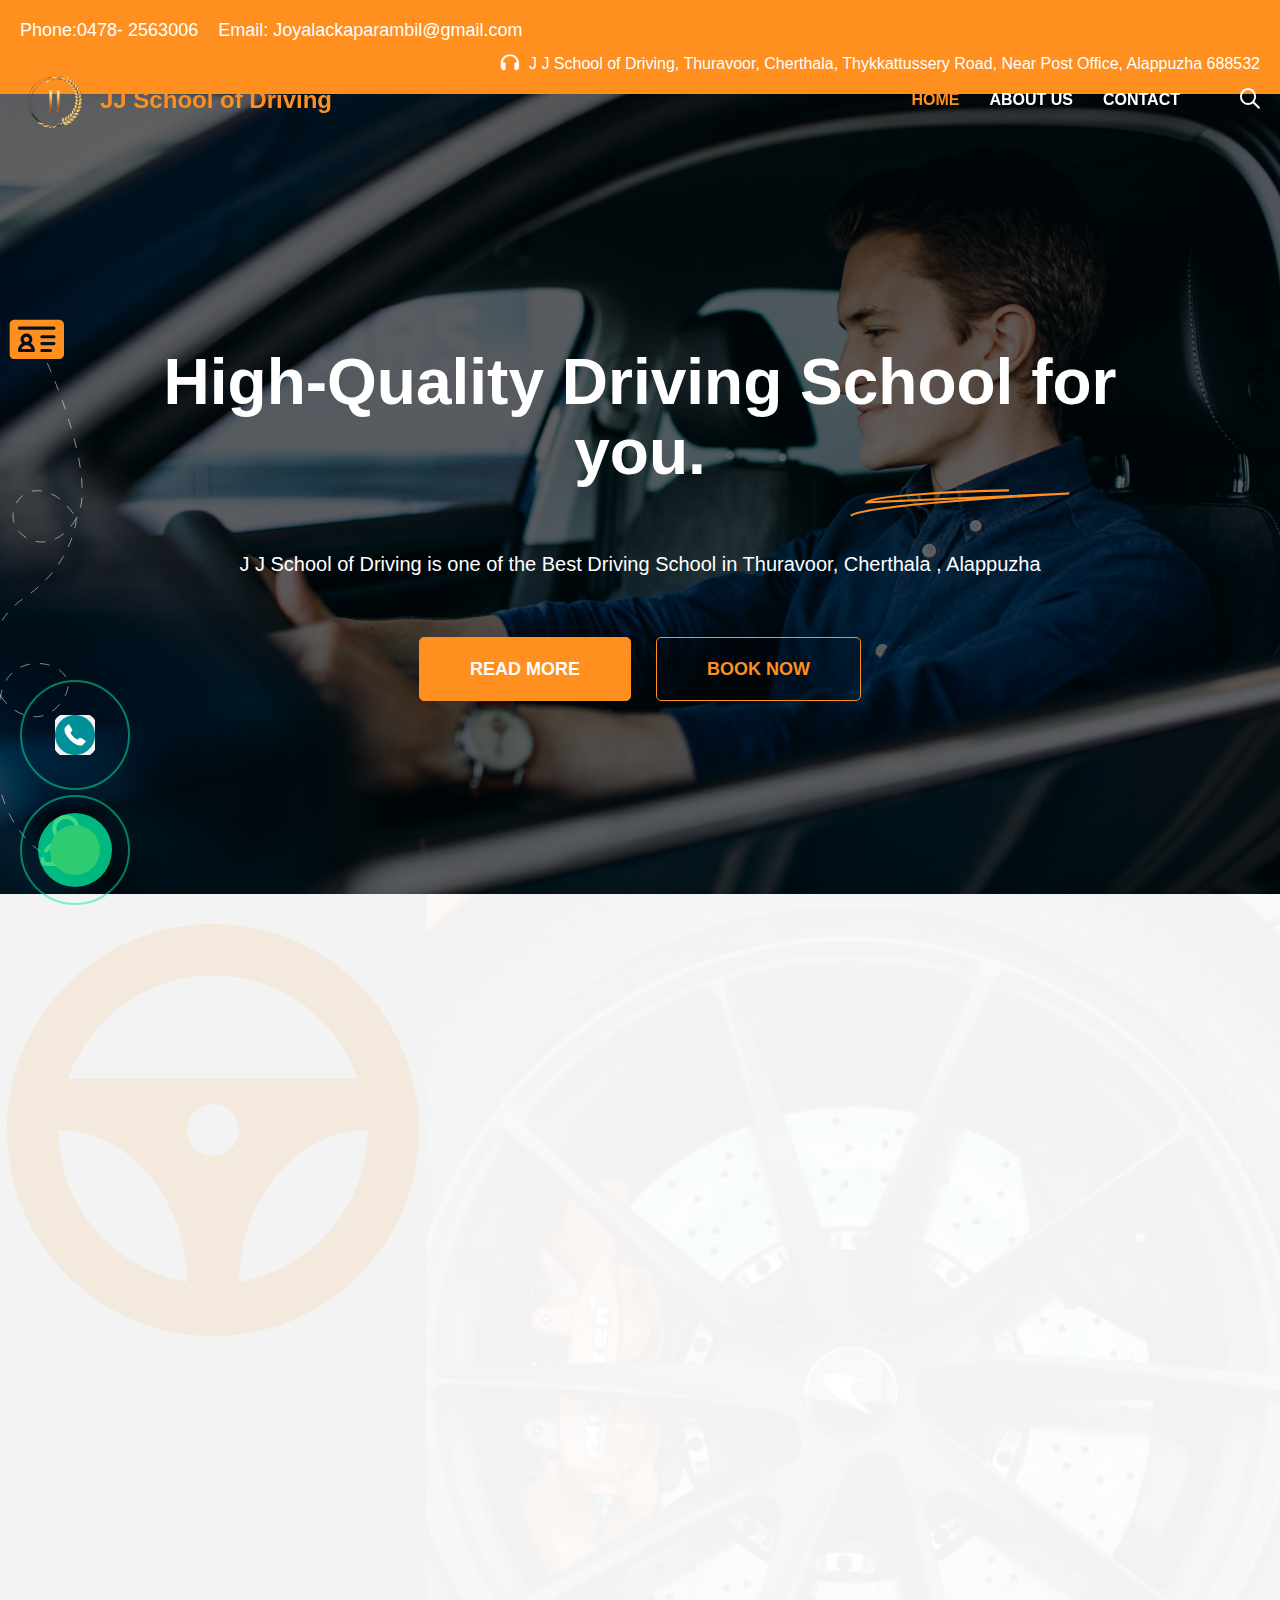
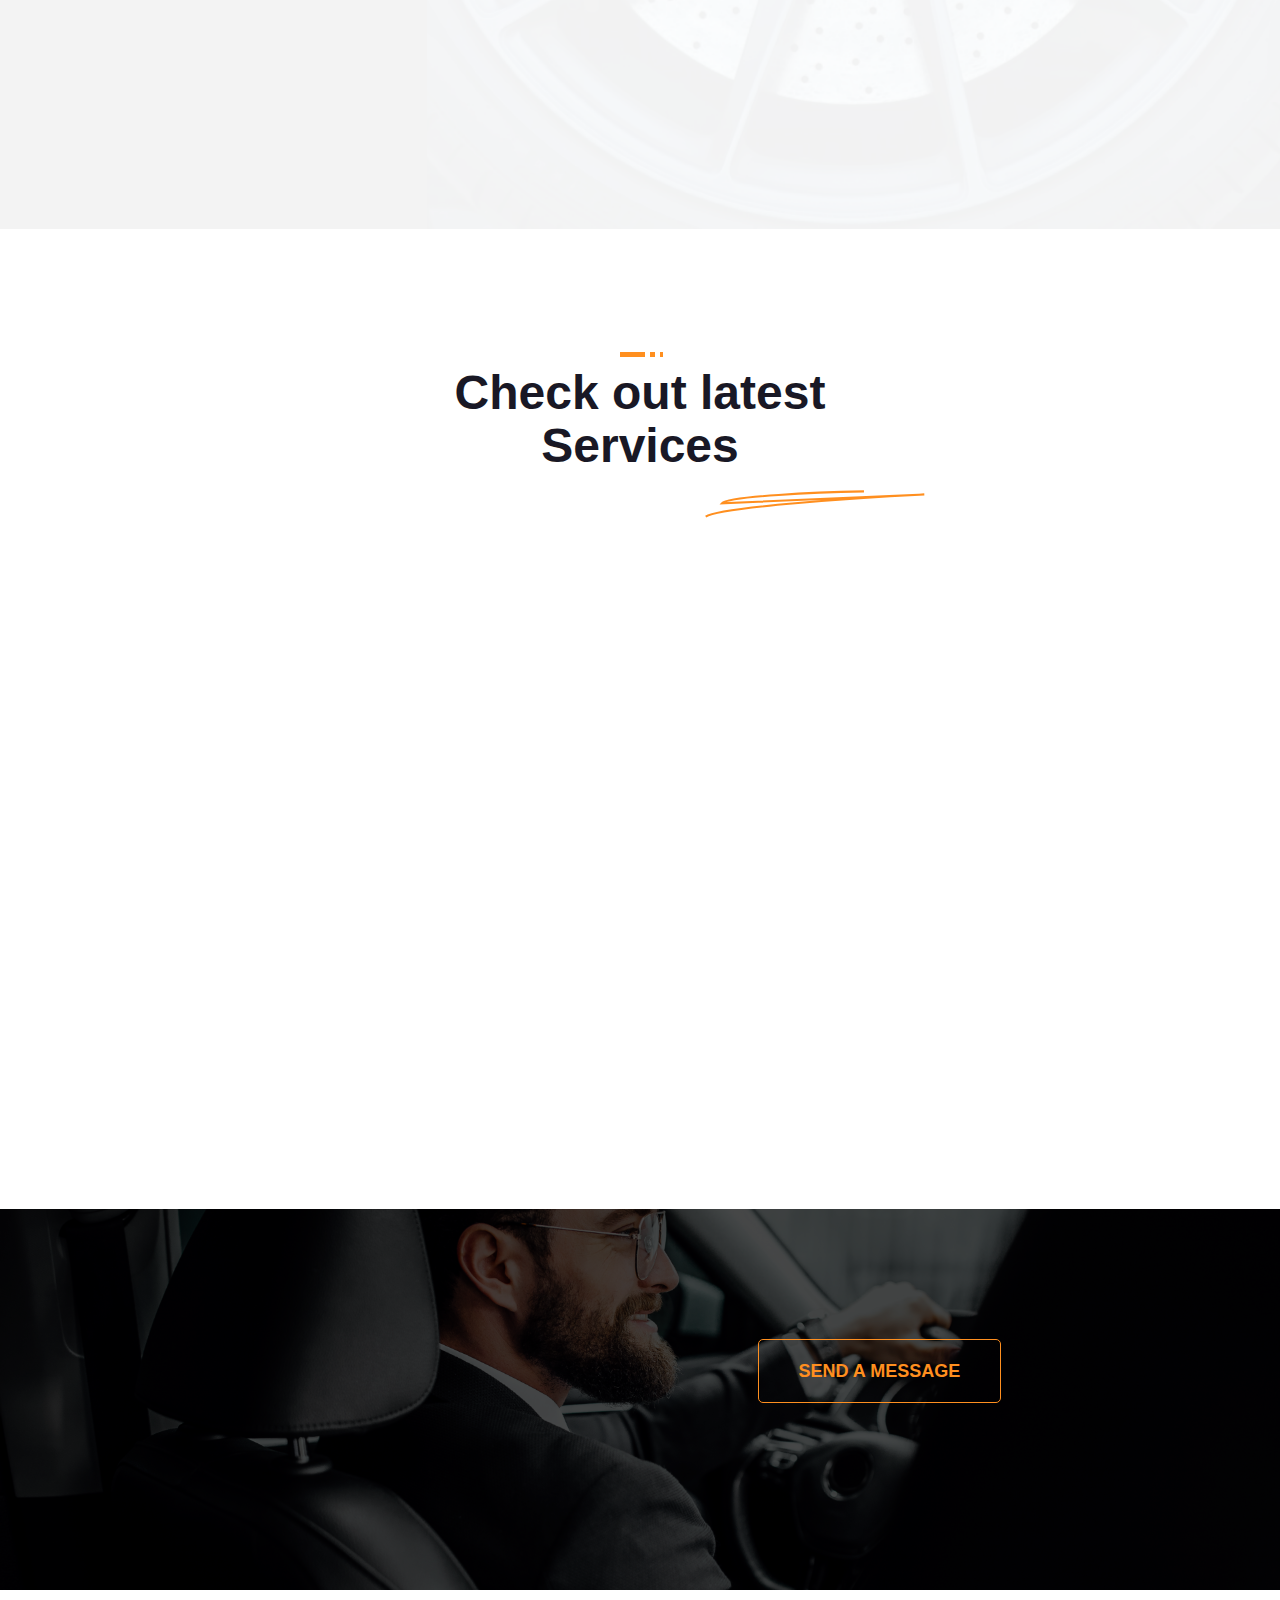
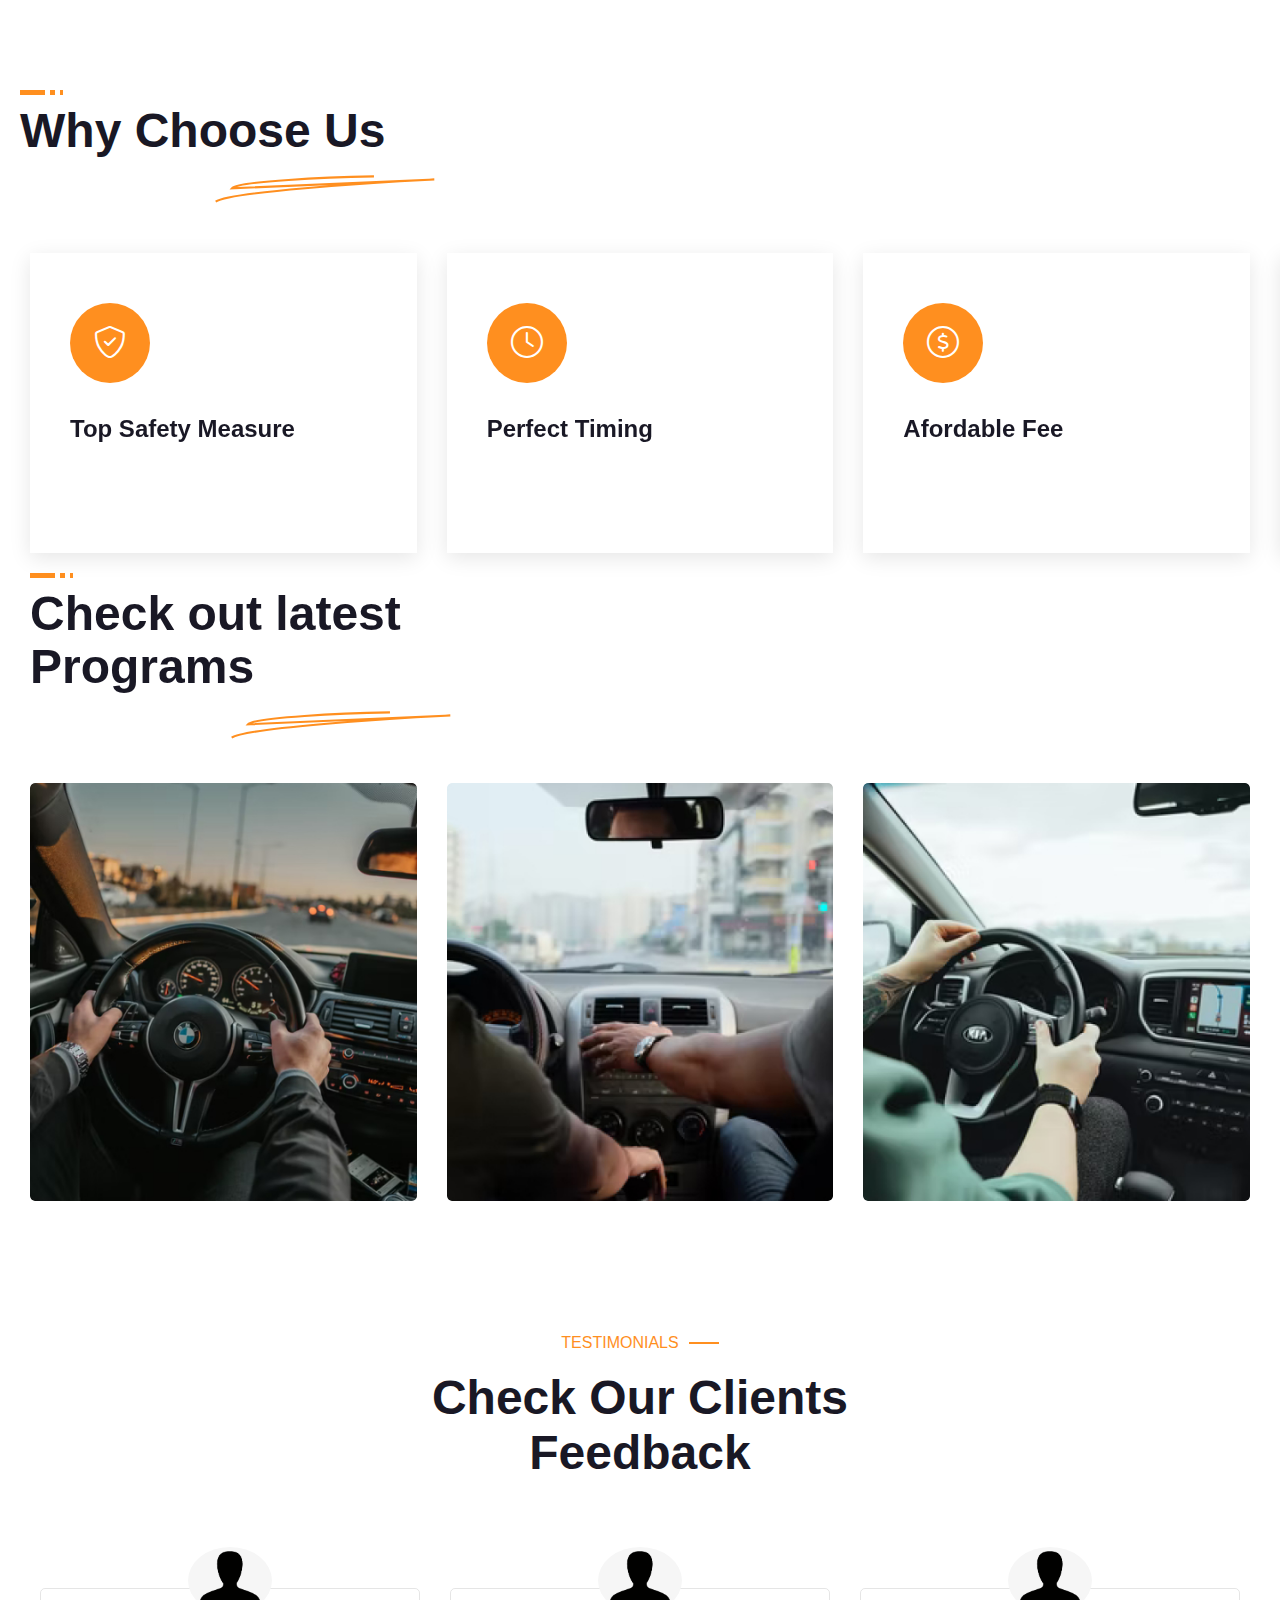
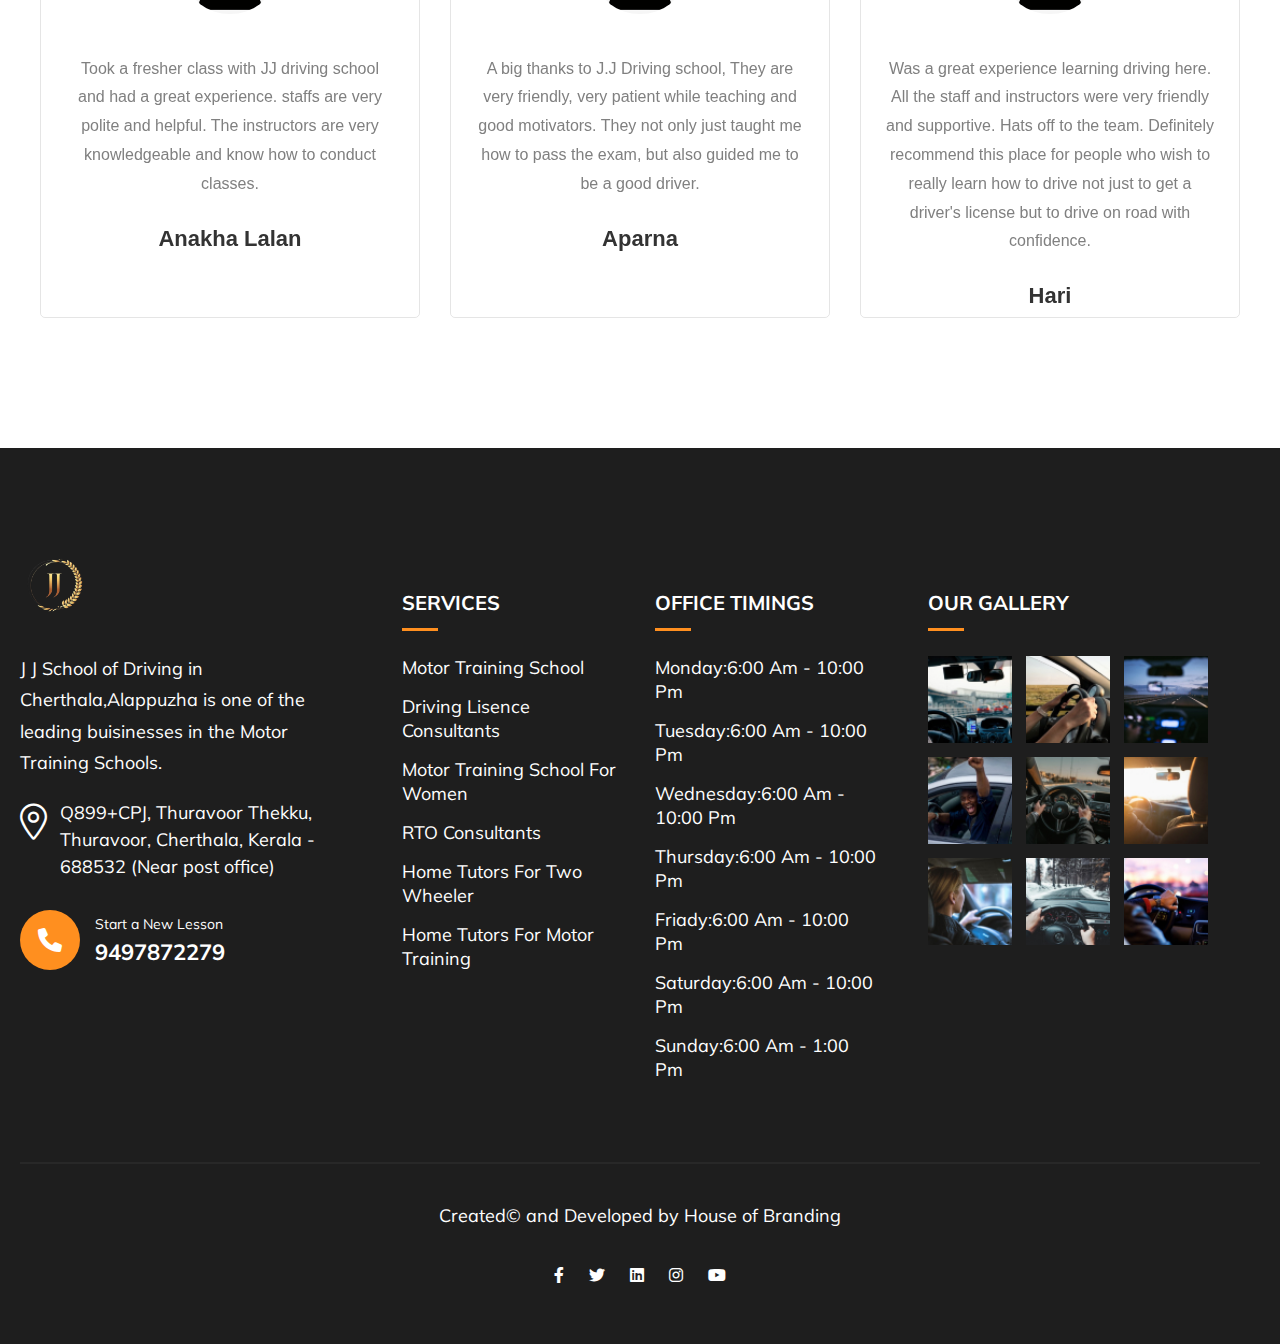
==== index.html @ 76899fcd "whtsp nbr changes" ====
<!DOCTYPE html>
<html lang="en">

<!-- Mirrored from t.commonsupport.com/driveto/ by HTTrack Website Copier/3.x [XR&CO'2014], Wed, 01 Mar 2023 02:10:29 GMT -->
<head>
<meta charset="utf-8">
<title>JJ Driving School</title>
<!-- Stylesheets -->
<link href="css/bootstrap.css" rel="stylesheet">
<link href="css/style.css" rel="stylesheet">
<link rel="shortcut icon" href="images/favicon.png" type="image/x-icon">
<link rel="icon" href="images/favicon.png" type="image/x-icon">
<!-- Responsive -->
<meta http-equiv="X-UA-Compatible" content="IE=edge">
<meta name="viewport" content="width=device-width, initial-scale=1.0, maximum-scale=1.0, user-scalable=0">
<link href="css/responsive.css" rel="stylesheet">
<!--[if lt IE 9]><script src="https://cdnjs.cloudflare.com/ajax/libs/html5shiv/3.7.3/html5shiv.js"></script><![endif]--> 

</head>

<body>
  <div class="page-wrapper"> 
  
    <!-- Preloader -->
    <div class="preloader"></div>

    <div class="search-backdrop"></div>
    <!-- Main Header-->
    <header class="main-header">
        <div class="header-top">
            <div class="auto-container">
                <div class="inner clearfix">
                    <div class="top-left clearfix">
                        <ul class="social clearfix">
                           <a href="tel:0478- 2563006">Phone:0478- 2563006</a>&nbsp;&nbsp;&nbsp;
                           <a href="mailTo: Joyalackaparambil@gmail.com">Email: Joyalackaparambil@gmail.com</a>
                        </ul>
                    </div>
                    <div class="top-right clearfix">
                        <div class="cont-us">
                            <i class="icon fa fa-headphones"></i>  <a href=""> J J School of Driving, Thuravoor, Cherthala, Thykkattussery Road, Near Post Office, Alappuzha 688532</a> 
                        </div>
                    </div>
                </div>
            </div>
        </div>
        <!-- Header Upper -->
        <div class="header-upper">        
            <div class="auto-container">
                <!-- Main Box -->
                <div class="main-box clearfix">
                    <!--Logo-->
                    <div class="logo-box">
                         <div class="logo"><a href="index.html" title="Jj Driving School"><img src="./images/jjlogo.png" alt=""></a><h4 style="color: #FF8F1F;margin-left: 10px;">JJ School of Driving</h4></div>
                         
                    </div>
                    

                    <div class="nav-box clearfix">
                        <!--Nav Outer-->
                        <div class="nav-outer clearfix">         
                            <nav class="main-menu">
                                <ul class="navigation clearfix">
                                    <li class="current "><a href="index.html">Home</a>
                                     
                                    </li>
                                    <li><a href="#about-main">About Us</a></li>
                                   
                                  
                                   
                                    <li><a href="tel:919497872279">Contact</a></li>
                                </ul>
                            </nav>
                            <!-- Main Menu End-->
                        </div>
                        <!--Nav Outer End-->

                        <div class="links-box clearfix">
                            <div class="link search-btn search-toggle"><span class="icon far fa-search"></span></div>
                            <!-- Hidden Nav Toggler -->
                           
                        </div>

                     

                    </div>
                    <div class="phone-call cbh-phone cbh-green cbh-show  cbh-static" id="clbh_phone_div" style=""><a id="WhatsApp-button" href="https://api.whatsapp.com/send/?phone=%2B919497872279&text=Hello%2C+We+would+like+to+enquire+more+about+the+services+offered+at+JJ driving school!%21&app_absent=0" target="_blank" class="phoneJs" title="WhatsApp 360imagem">
                        <div class="cbh-ph-circle"></div><div class="cbh-ph-circle-fill"></div><div class="cbh-ph-img-circle1"></div></a></div>
                        
                        <div class="phone-call cbh-phone-call cbh-green cbh-show  cbh-static" id="clbh_phone_div" style=""><a id="WhatsApp-button" href="tel:(+91)94474 31393" target="_blank" class="phoneJs" title="WhatsApp 360imagem">
                            <div class="cbh-ph-circle"></div><div class="cbh-ph-circle-fill1"></div><div class="cbh-ph-img-circle2"></div></a></div>
                            
                            

                    <!-- End Header Upper -->
                    <div class="search-box">
                        <div class="outer-container">
                            <div class="inner-box">
                                <div class="form-box">
                                    <div class="s-close-btn"><span class="icon far fa-times"></span></div>
                                    <span class="s-icon fa fa-search"></span>
                                    <form method="post" action="https://t.commonsupport.com/driveto/index.html">
                                        <div class="form-group">
                                            <input type="search" name="search" value="" placeholder="Search Here" required="">
                                        </div>
                                    </form>
                                </div>
                            </div>
                        </div>
                    </div>

                </div>
            </div>
        </div>
    </header>

    <section class="banner-section">
        
        <div class="banner-container">
            <div class="banner-slider owl-theme owl-carousel">
                <!--Slide Item-->
                <div class="slide-item">
                    <div class="image-layer" style="background-image: url(images/main-slider/slider-1.jpg);"></div>
                    <div class="auto-container">
                      <div class="content-box">
                            <div class="content">
                                <div class="clearfix">
                                    <div class="inner">
                                        <div class="bg-image"><img src="images/main-slider/banner-icon-1.svg" alt="" title=""></div>
                                        <h1><span><i class="bg-vector"><img src="images/resource/title-pattern-1.svg" alt=""></i>High-Quality Driving School for you.</span></h1>
                                        <div class="text">J J School of Driving is one of the Best Driving School in Thuravoor, Cherthala , Alappuzha </div>
                                        <div class="links-box clearfix">
                                            <div class="link"><a href="#about-main" class="theme-btn btn-style-one"><span>Read More</span></a></div>
                                            <div class="link"><a href="https://api.whatsapp.com/send/?phone=%2B919497872279&text=Hello%2C+We+would+like+to+enquire+more+about+the+services+offered+at+JJ driving school!%21&app_absent=0" class="theme-btn btn-style-two"><span>Book Now</span></a></div>
                                        </div>
                                    </div>
                                    
                                </div>
                            </div>
                        </div>
                    </div>
                </div>



            </div>
        </div>
    </section>
    <!--End Banner Section -->

    <!--CTA Section-->
    <!-- <section class="cta-one">
        <div class="auto-container">
            <div class="inner">
                <div class="content">
                    <div class="text">For Enquiry</div>
                    <div class="phone"><a href="tel:919497872279"><i class="icon far fa-phone"></i><span>9497872279</span></a></div>
                </div>
            </div>
        </div>
    </section> -->

    <!--Welcome Section-->
    <section class="welcome-section" id="about-main">
        <div class="bg-left"><i class="icon"><img src="images/resource/steering-big.svg" alt=""></i></div>
        <div class="bg-right" style="background-image: url(images/background/wheel-image-1.png);"></div>
        <div class="auto-container">
            <div class="row clearfix">
                <!--Text Col-->
                <div class="text-col col-xl-7 col-lg-6 col-md-12 col-sm-12">
                    <div class="inner wow fadeInRight" data-wow-duration="1500ms" data-wow-delay="0ms">
                        <div class="title-box">
                            <div class="dots"><span></span></div>
                            <h2><i class="bg-vector"><img src="images/resource/title-pattern-1.svg" alt=""></i><span>Welcome To J.J <br>School of Driving </span></h2>
                        </div>
                        <div class="text-content text">Since 2001, J J  School of Driving  is a Top Motor Training School in Thuravoor, Cherthala , Alappuzha.This well Known establishment acts as a one stop destination
                            servicing customers both local and from other parts of Thuravoor, Cherthala ,Alappuzha.This was established a firm foothold in its industry.It is known to provide top service in the
                            following categories:

                        </div>
                        <div class="row clearfix">
                            <!--Block-->
                            <div class="wel-block col-lg-6 col-md-6 col-sm-12">
                                <div class="inner-box">
                                    <div class="icon"><img src="images/icons/check-1.svg" alt=""></div>
                                    <h5>Motor Training School</h5>
                                   
                                </div>
                            </div>
                            <!--Block-->
                            <div class="wel-block col-lg-6 col-md-6 col-sm-12">
                                <div class="inner-box">
                                    <div class="icon"><img src="images/icons/check-1.svg" alt=""></div>
                                    <h5>Driving Lisence Consultants</h5>
                                   
                                </div>
                            </div>
                            <!--Block-->
                            <div class="wel-block col-lg-6 col-md-6 col-sm-12">
                                <div class="inner-box">
                                    <div class="icon"><img src="images/icons/check-1.svg" alt=""></div>
                                    <h5>Motor Training School for Women</h5>
                                   
                                </div>
                            </div>
                            <!--Block-->
                            <div class="wel-block col-lg-6 col-md-6 col-sm-12">
                                <div class="inner-box">
                                    <div class="icon"><img src="images/icons/check-1.svg" alt=""></div>
                                    <h5>RTO Consultants</h5>
                                   
                                </div>
                            </div>

                            <div class="wel-block col-lg-6 col-md-6 col-sm-12">
                                <div class="inner-box">
                                    <div class="icon"><img src="images/icons/check-1.svg" alt=""></div>
                                    <h5>Home Tutors for Two Wheeler</h5>
                                   
                                </div>
                            </div>
                            <div class="wel-block col-lg-6 col-md-6 col-sm-12">
                                <div class="inner-box">
                                    <div class="icon"><img src="images/icons/check-1.svg" alt=""></div>
                                    <h5>Home Tutors for Motor Training</h5>
                                   
                                </div>
                            </div>

                        </div>

                    </div>
                </div>
                <!--Image Col-->
                <div class="image-col col-xl-5 col-lg-6 col-md-12 col-sm-12">
                    <div class="inner wow fadeInLeft" data-wow-duration="1500ms" data-wow-delay="0ms">
                        <div class="client-badge wow zoomInStable" data-wow-duration="2500ms" data-wow-delay="500ms"><div class="inner-box"><span class="percent">90%</span>Clients</div></div>
                        <div class="images clearfix">
                            <div class="image"><img src="images/resource/image-9.jpg" alt="" title=""></div>
                            <div class="image-box">
                                <img src="images/resource/image-10.jpg" alt="" title="">
                                
                            </div>
                        </div>
                    </div>
                </div>
            </div>
        </div>
    </section>

    <!--Services-->
    <section class="services-one">
        <div class="auto-container">
            <div class="title-box centered">
                <div class="dots"><span></span></div>
                <h2><i class="bg-vector"><img src="images/resource/title-pattern-1.svg" alt=""></i><span>Check out latest <br>Services</span></h2>
            </div>
            <div class="row clearfix">
                <!--Block-->
                <div class="service-block col-xl-4 col-lg-6 col-md-6 col-sm-12">
                    <div class="inner-box wow fadeInUp" data-wow-duration="1500ms" data-wow-delay="0ms">
                        <div class="image-box">
                            <div class="image"><img src="images/resource/image-6.png" alt="" title=""></div>
                            <div class="count"><span>1</span></div>
                        </div>
                        <h4><a href="#">Motor Training School</a></h4>
                       
                    </div>
                </div>
                <!--Block-->
                <div class="service-block col-xl-4 col-lg-6 col-md-6 col-sm-12">
                    <div class="inner-box wow fadeInUp" data-wow-duration="1500ms" data-wow-delay="300ms">
                        <div class="image-box">
                            <div class="image"><img src="images/resource/image-7.png" alt="" title=""></div>
                            <div class="count"><span>2</span></div>
                        </div>
                        <h4><a href="#">Driving Lisence Consultants</a></h4>
                        
                    </div>
                </div>
                <!--Block-->
                <div class="service-block col-xl-4 col-lg-6 col-md-6 col-sm-12">
                    <div class="inner-box wow fadeInUp" data-wow-duration="1500ms" data-wow-delay="600ms">
                        <div class="image-box">
                            <div class="image"><img src="images/resource/image-8.png" alt="" title=""></div>
                            <div class="count"><span>3</span></div>
                        </div>
                        <h4><a href="#">RTO Consultants</a></h4>
                        
                    </div>
                </div>
            </div>
        </div>
    </section>

    <!--Start Class-->
    <section class="start-class">
        <div class="image-layer" style="background-image: url(images/background/bg-image-1.jpg);"></div>
        <div class="auto-container">
            <div class="row clearfix">
                <!--Column-->
                <div class="title-col col-lg-7 col-md-12 col-sm-12">
                    <div class="inner wow fadeInLeft" data-wow-duration="1500ms" data-wow-delay="0ms">
                       
                        <div class="title-box">
                            <div class="dots"><span></span></div>
                            <h2><i class="bg-vector"><img src="images/resource/title-pattern-1.svg" alt=""></i><span>Let Us Know Your Starting Section </span></h2>
                        </div>
                        <i class="arrow-form wow zoomInLeft" data-wow-duration="2500ms" data-wow-delay="0"><img src="images/icons/curve-arrow.svg" alt=""></i>
                    </div>
                </div>

                <!--Column-->
                <div class="form-col col-lg-5 col-md-12 col-sm-12">
                    <div class="link"><a href="https://api.whatsapp.com/send/?phone=%2B919497872279&text=Hello%2C+We+would+like+to+enquire+more+about+the+services+offered+at+JJ driving school!%21&app_absent=0" class="theme-btn btn-style-two"><span>Send a Message</span></a></div>
                </div>
            </div>
        </div>
    </section>

    <!--Why Us Section-->
    <section class="why-us">
        <div class="auto-container">
            <div class="title-box">
                <div class="dots"><span></span></div>
                <h2><i class="bg-vector"><img src="images/resource/title-pattern-1.svg" alt=""></i><span>Why Choose Us</span></h2>
            </div>
            <div class="carousel-box">
                <div class="why-carousel owl-theme owl-carousel">
                    <!--Block-->
                    <div class="why-block">
                        <div class="inner-box">
                            <div class="icon-box"><span class="fal fa-shield-check"></span></div>
                            <h4>Top Safety Measure</h4>
                            
                        </div>
                    </div>
                    <!--Block-->
                    <div class="why-block">
                        <div class="inner-box">
                            <div class="icon-box"><span class="fal fa-clock"></span></div>
                            <h4>Perfect Timing</h4>
                          
                        </div>
                    </div>
                    <!--Block-->
                    <div class="why-block">
                        <div class="inner-box">
                            <div class="icon-box"><span class="fal fa-dollar-circle"></span></div>
                            <h4>Afordable Fee</h4>
                            
                        </div>
                    </div>
                    <!--Block-->
                    <div class="why-block">
                        <div class="inner-box">
                            <div class="icon-box"><span class="fal fa-users"></span></div>
                            <h4>Expert Team</h4>
                            
                        </div>
                    </div>
                    <!--Block-->

                   
                </div>
            </div>
        </div>
    </section>

    <!--TEam-->
   
    <!--Programs Section-->
    <section class="programs-section">
        <div class="auto-container">
            <div class="title-box">
                <div class="dots"><span></span></div>
                <h2><i class="bg-vector"><img src="images/resource/title-pattern-1.svg" alt=""></i><span>Check out latest <br>Programs</span></h2>
            </div>
            <div class="carousel-box">
                <div class="programs-carousel owl-theme owl-carousel">
                    <!--Block-->
                    <div class="program-block">
                        <div class="inner-box">
                            <div class="image-box">
                                <div class="image"><img src="images/resource/image-1.jpg" alt="" title=""></div>
                            </div>
                            <div class="hvr-box">
                                <div class="hvr-content">
                                    <div class="link"><a href=""><span class="fa-light fa-long-arrow-right"></span></a></div>
                                    <div class="cat">Motor Training School for Women</div>
                                    
                                </div>
                            </div>
                        </div>
                    </div>
                    <!--Block-->
                    <div class="program-block">
                        <div class="inner-box">
                            <div class="image-box">
                                <div class="image"><img src="images/resource/image-2.jpg" alt="" title=""></div>
                            </div>
                            <div class="hvr-box">
                                <div class="hvr-content">
                                    <div class="link"><a href=""><span class="fa-light fa-long-arrow-right"></span></a></div>
                                    <div class="cat">Home Tutors for Two Wheeler</div>
                                   
                                </div>
                            </div>
                        </div>
                    </div>
                    <!--Block-->
                    <div class="program-block">
                        <div class="inner-box">
                            <div class="image-box">
                                <div class="image"><img src="images/resource/image-3.jpg" alt="" title=""></div>
                            </div>
                            <div class="hvr-box">
                                <div class="hvr-content">
                                    <div class="link"><a href=""><span class="fa-light fa-long-arrow-right"></span></a></div>
                                    <div class="cat">Home Tutors for Motor Training</div>
                                   
                                </div>
                            </div>
                        </div>
                    </div>
                    <!--Block-->
                   
                    </div>

                </div>
            </div>
        </div>
    </section>

    <!--Testimonials Section-->
    <section class="testimonial-three">
        <div class="auto-container">
            <div class="title-box  centered style-two">
                <div class="subtitle"><span>TESTIMONIALS</span></div>
                <h2><span>Check Our Clients <br>Feedback</span></h2>
            </div>
            <div class="carousel-box">
                <div class="testi-carousel-three owl-theme owl-carousel">
                    <!--Block-->
                    <div class="testi-block" >
                        <div class="inner-box">
                            <div class="image-box">
                                <div  class="image"><img src="images/resource/download.png" alt="" title=""></div>
                            </div>
                            <div class="text-content"><div class="text">Took a fresher class with JJ driving school and had a great experience. staffs are very polite and helpful. The instructors are very knowledgeable and know how to conduct classes.</div></div>
                            <div class="info">
                                <span class="name">Anakha Lalan</span>
                              
                            </div>
                        </div>
                    </div>
                    <!--Block-->
                    <div class="testi-block">
                        <div class="inner-box">
                            <div class="image-box">
                                <div class="image"><img src="images/resource/download.png" alt="" title=""></div>
                            </div>
                            <div class="text-content"><div class="text">A big thanks to J.J Driving school, They are very friendly, very patient while teaching and good motivators. They not only just taught me how to pass the exam, but also guided me to be a good driver.</div></div>
                            <div class="info">
                                <span class="name">Aparna</span>
                               
                            </div>
                        </div>
                    </div>
                    <!--Block-->
                    <div class="testi-block">
                        <div class="inner-box">
                            <div class="image-box">
                                <div class="image"><img src="images/resource/download.png" alt="" title=""></div>
                            </div>
                            <div class="text-content"><div class="text">Was a great experience learning driving here. All the staff and instructors were very friendly and supportive. Hats off to the team. Definitely recommend this place for people who wish to really learn how to drive not just to get a driver's license but to drive on road with confidence.</div></div>
                            <div class="info">
                                <span class="name">Hari</span>
                              
                            </div>
                        </div>
                    </div>

                    <div class="testi-block">
                        <div class="inner-box">
                            <div class="image-box">
                                <div class="image"><img src="images/resource/download.png" alt="" title=""></div>
                            </div>
                            <div class="text-content"><div class="text">Nice school to learn to drive</div></div>
                            <div class="info">
                                <span class="name">Allen Joy</span>
                              
                            </div>
                        </div>
                    </div>

                    <div class="testi-block">
                        <div class="inner-box">
                            <div class="image-box">
                                <div class="image"><img src="images/resource/download.png" alt="" title=""></div>
                            </div>
                            <div class="text-content"><div class="text">Well experienced staff and good service </div></div>
                            <div class="info">
                                <span class="name">Sivaji Sivaraman</span>
                              
                            </div>
                        </div>
                    </div>
                    <div class="testi-block">
                        <div class="inner-box" >
                            <div class="image-box">
                                <div class="image"><img src="images/resource/download.png" alt="" title=""></div>
                            </div>
                            <div class="text-content"><div class="text">It is the right place to learn driving, well experienced and dedicated teaching faculties.</div></div>
                            <div class="info">
                                <span class="name">Arun Dev</span>
                              
                            </div>
                        </div>
                    </div>
                   
                </div>
            </div>
        </div>
    </section>

    <!--Subscribe Section-->
    
    

    <!--News Section-->
    


    <!--Main Footer-->
    <footer class="main-footer ">
        <div class="upper-section">
            <div class="auto-container">
                <div class="row clearfix">

                    <div class="big-col col-xl-6 col-lg-12 col-md-12 col-sm-12">
                        <div class="row clearfix">

                            <div class="footer-column col-xl-7 col-lg-7 col-md-6 col-sm-12">
                                <div class="about">
                                    <div class="footer-logo"><a href="index.html" title="Driving School HTML Template"><img src="images/jjlogo.png" alt="" title="Driving School "></a></div>
                                    <div class="text">J J School of Driving in Cherthala,Alappuzha is one of the leading buisinesses in the Motor Training Schools.</div>
                                    <div class="address"><span class="icon fa-light fa-map-marker-alt"></span> Q899+CPJ, Thuravoor Thekku, Thuravoor, Cherthala, Kerala - 688532 (Near post office)</div>
                                    <div class="phone">
                                        <span class="icon fa fa-phone"></span>
                                        <span class="subtitle">Start a New Lesson</span>
                                        <a href="tel:9497872279" class="theme-btn">9497872279</a>
                                    </div>
                                </div>
                            </div>
                            

                            <div class="footer-column col-xl-5 col-lg-5 col-md-6 col-sm-12">
                                <h6>Services</h6>
                                <div class="links">
                                    <ul>
                                        <li><a href="#">Motor Training School</a></li>
                                        <li><a href="#">Driving Lisence Consultants</a></li>
                                        <li><a href="#">Motor Training School for Women</a></li>
                                        <li><a href="#">RTO Consultants</a></li>
                                        <li><a href="#">Home Tutors for Two Wheeler</a></li>
                                        <li><a href="#">Home Tutors for Motor Training</a></li>
                                    </ul>
                                </div>
                            </div>
                            

                        </div>
                    </div>

                    <div class="big-col col-xl-6 col-lg-12 col-md-12 col-sm-12">
                        <div class="row clearfix">
                            <div class="footer-column col-xl-5 col-lg-5 col-md-6 col-sm-12">
                                <h6>Office Timings</h6>
                                <div class="links">
                                    <ul>
                                        <li><a href="#">Monday:6:00 am - 10:00 pm</a></li>
                                        <li><a href="#">Tuesday:6:00 am - 10:00 pm</a></li>
                                        <li><a href="#">Wednesday:6:00 am - 10:00 pm</a></li>
                                        <li><a href="#">Thursday:6:00 am - 10:00 pm</a></li>
                                        <li><a href="#">Friady:6:00 am - 10:00 pm</a></li>
                                        <li><a href="#">Saturday:6:00 am - 10:00 pm</a></li>
                                        <li><a href="#">Sunday:6:00 am - 1:00 pm</a></li>
                                    </ul>
                                </div>
                            </div>

                            <div class="footer-column col-xl-7 col-lg-7 col-md-6 col-sm-12">
                                <h6>Our Gallery</h6>
                                <!--Logo-->
                                <div class="footer-gallery">
                                    <div class="inner clearfix">
                                        <div class="image-block"><div class="image"><a href="images/resource/image-1.jpg" class="lightbox-image" data-fancybox="gallery"><img src="images/resource/g-thumb-1.jpg" alt=""></a></div></div>
                                        <div class="image-block"><div class="image"><a href="images/resource/image-2.jpg" class="lightbox-image" data-fancybox="gallery"><img src="images/resource/g-thumb-2.jpg" alt=""></a></div></div>
                                        <div class="image-block"><div class="image"><a href="images/resource/image-3.jpg" class="lightbox-image" data-fancybox="gallery"><img src="images/resource/g-thumb-3.jpg" alt=""></a></div></div>
                                        <div class="image-block"><div class="image"><a href="images/resource/image-1.jpg" class="lightbox-image" data-fancybox="gallery"><img src="images/resource/g-thumb-4.jpg" alt=""></a></div></div>
                                        <div class="image-block"><div class="image"><a href="images/resource/image-2.jpg" class="lightbox-image" data-fancybox="gallery"><img src="images/resource/g-thumb-5.jpg" alt=""></a></div></div>
                                        <div class="image-block"><div class="image"><a href="images/resource/image-3.jpg" class="lightbox-image" data-fancybox="gallery"><img src="images/resource/g-thumb-6.jpg" alt=""></a></div></div>
                                        <div class="image-block"><div class="image"><a href="images/resource/image-1.jpg" class="lightbox-image" data-fancybox="gallery"><img src="images/resource/g-thumb-7.jpg" alt=""></a></div></div>
                                        <div class="image-block"><div class="image"><a href="images/resource/image-2.jpg" class="lightbox-image" data-fancybox="gallery"><img src="images/resource/g-thumb-8.jpg" alt=""></a></div></div>
                                        <div class="image-block"><div class="image"><a href="images/resource/image-3.jpg" class="lightbox-image" data-fancybox="gallery"><img src="images/resource/g-thumb-9.jpg" alt=""></a></div></div>
                                    </div>
                                </div>
                            </div>
                        </div>
                    </div>
                </div>
            </div>
        </div>

        <div class="f-bottom">
            <div class="auto-container">
                <div class="inner clearfix">
                    <div class="copyright">Created&copy; and Developed by <a href="https://www.houseofbranding.in/">House of Branding</a></div>
                    <div class="social-links">
                        <ul class="clearfix">
                            <li><a href="#"><i class="fab fa-facebook-f"></i></a></li>
                            <li><a href="#"><i class="fab fa-twitter"></i></a></li>
                            <li><a href="#"><i class="fab fa-linkedin"></i></a></li>
                            <li><a href="#"><i class="fab fa-instagram"></i></a></li>
                            <li><a href="#"><i class="fab fa-youtube"></i></a></li>
                        </ul>
                    </div>
                </div>
            </div>
        </div>

    </footer>

</div>
<!--End pagewrapper--> 

<!--Scroll to top-->
<div class="scroll-to-top scroll-to-target" data-target="html"><span class="icon"><img src="images/icons/arrow-up.svg" alt="" title="Go To Top"></span></div>

<script src="js/jquery.js"></script>
<script src="js/popper.min.js"></script>
<script src="js/bootstrap.min.js"></script>
<script src="js/jquery-ui.js"></script>
<script src="js/jquery.fancybox.js"></script>
<script src="js/owl.js"></script>
<script src="js/wow.js"></script>
<script src="js/custom-script.js"></script>
</body>

<!-- Mirrored from t.commonsupport.com/driveto/ by HTTrack Website Copier/3.x [XR&CO'2014], Wed, 01 Mar 2023 02:11:12 GMT -->
</html>
---- css/style.css ----
/* Driving School HTML Template */

/*********** TABLE OF CONTENTS **************
1. Fonts
2. Reset
3. Global
4. Main Header / Style One / Style Two / Style Three
5. Info Bar
6. Mobile Menu
7. Main Slider / Banner One / Banner Two / Banner Three
8. Welcome Section
9. Services Section
10. Lessons Class
11. Why Us
12. Our Team
13. Latest Programs
14. Testimonials Section
15. News Section
16. Subscribe Section
17. Main Footer
18. Welcome Two
19. Why Us Two
20. Video Lessons Section
21. Programs Two
22. Testimonials Two
23. Pricing Section
24. About Us
25. Welcome Three
26. Why Us Three
27. Latest Courses
28. Testimonials Three
29. Page Banner Section 
30. Sponsors Section
31. FAQs Section
32. 404 Page Section
33. Info Section
34. Contact Section
35. Sidebar Page
36. Blog Single
37. Comment Form
38. Sidebar



**********************************************/

/*** 

====================================================================
      Fonts
====================================================================

 ***/

@import url('https://fonts.googleapis.com/css2?family=Mulish:ital,wght@0,400;0,500;0,600;0,700;0,800;1,300;1,400;1,500;1,600;1,700;1,800&amp;family=Poppins:ital,wght@0,300;0,400;0,500;0,600;0,700;0,800;0,900;1,300;1,400;1,500;1,600;1,700;1,800;1,900&amp;family=Raleway:ital,wght@0,300;0,400;0,500;0,600;0,700;0,800;0,900;1,300;1,400;1,500;1,600;1,700;1,800;1,900&amp;family=Roboto:ital,wght@0,300;0,400;0,500;0,700;0,900;1,300;1,400;1,500;1,700;1,900&amp;display=swap');

/*
  font-family: 'Mulish', sans-serif;
  font-family: 'Poppins', sans-serif;
  font-family: 'Raleway', sans-serif;
  font-family: 'Roboto', sans-serif;
*/


@import url('font-awesome.css');
@import url('simple-line-icons.css');
@import url('animate.css');
@import url('owl.css');
@import url('jquery-ui.css');
@import url('jquery.fancybox.min.css');


/*** 

====================================================================

  Reset

====================================================================

 ***/

* {
  margin: 0px;
  padding: 0px;
  border: none;
  outline: none;
}

/*** 

====================================================================

  Global Settings

====================================================================

 ***/

body {
  font-family: 'Roboto', sans-serif;
  font-size: 18px;
  color: #808080;
  line-height: 1.75em;
  font-weight: 400;
  background: #ffffff;
  -webkit-font-smoothing: antialiased;
  -moz-font-smoothing: antialiased;
}

a{
  text-decoration: none;
  cursor: pointer;
  color: #FF8F1F;
}

a:hover, a:focus, a:visited, a:active, button:active, button:focus {
  text-decoration: none;
  outline: none;
}

ul,
ul li,
ol,
ol li{
  list-style: none;
  margin: 0 0;
}

h1, h2, h3, h4, h5, h6{
  position: relative;
  font-family: 'Raleway', sans-serif;
  font-weight: 400;
  margin: 0 0 15px;
  background: none;
  color: #191825;
  line-height: 1.33em;
}

h1 a, h2 a, h3 a, h4 a, h5 a, h6 a{
  color: #191825;
}

h1{
  font-size: 90px;
}

h2{
  font-size: 64px;
}

h3{
  font-size: 30px;
}

h4{
  font-size: 24px;
}

h5{
  font-size: 20px;
}

h6{
  font-size: 16px;
}

input, button, select, textarea {
  font-family: 'Poppins', sans-serif;
}

textarea {
  overflow: hidden;
  resize: none;
}

p{
  position: relative;
  line-height: 1.75em;
  margin-bottom: 20px;
}

.text {
  position: relative;
  line-height: 1.75em;
  margin-bottom: 0px;
}

.strike-through {
  text-decoration: line-through;
}

.auto-container{
  position: static;
  max-width: 1240px;
  padding: 0px 20px;
  margin: 0 auto;
}

.page-wrapper{
  position: relative;
  margin: 0 auto;
  width: 100%;
  min-width: 300px;
}

.theme-btn {
  display: inline-block;
  -moz-transition: all 0.3s ease;
  -webkit-transition: all 0.3s ease;
  -ms-transition: all 0.3s ease;
  -o-transition: all 0.3s ease;
  transition: all 0.3s ease;
}

.centered {
  text-align: center;
}

.btn-style-one{
  position:relative;
  display:inline-block;
  vertical-align: top;
  font-family: 'Roboto', sans-serif;
  margin: 0;
  line-height: 30px;
  padding: 16px 40px 16px;
  color: #ffffff;
  font-weight: 600;
  font-size: 20px;
  text-align: center;
  border: 1px solid #FF8F1F;
  text-transform: uppercase;
  background: #FF8F1F;
  border-radius: 5px;
  -moz-transition:all 0.3s ease;
  -webkit-transition:all 0.3s ease;
  -ms-transition:all 0.3s ease;
  -o-transition:all 0.3s ease;
  transition:all 0.3s ease;
}

.btn-style-one span{
  position: relative;
  display: block;
  z-index: 1;
}

.btn-style-one:hover{
  color: #FF8F1F;
  background: none;
  border-color: #FF8F1F;
}

.btn-style-one.semi-round{
  border-radius: 30px 30px;
}

.btn-style-two{
  position:relative;
  display:inline-block;
  vertical-align: top;
  font-family: 'Roboto', sans-serif;
  margin: 0;
  line-height: 30px;
  padding: 16px 40px 16px;
  color: #FF8F1F;
  font-weight: 600;
  font-size: 20px;
  text-align: center;
  border: 1px solid #FF8F1F;
  text-transform: uppercase;
  background: none;
  border-radius: 5px;
  -moz-transition:all 0.3s ease;
  -webkit-transition:all 0.3s ease;
  -ms-transition:all 0.3s ease;
  -o-transition:all 0.3s ease;
  transition:all 0.3s ease;
}

.btn-style-two span{
  position: relative;
  display: block;
  z-index: 1;
}

.btn-style-two:hover{
  color: #ffffff;
  background: #FF8F1F;
  border-color: #FF8F1F;
}

.btn-style-two.semi-round{
  border-radius: 30px 30px;
}


.theme-btn .icon-left {
  padding-right: 10px;
}

.theme-btn .icon-right {
  padding-left: 10px;
}

.theme_color {
  color: #FF8F1F;
}

.light-font {
  font-weight: 300;
}

.regular-font {
  font-weight: 400;
}

.semibold-font {
  font-weight: 600;
}

.bold-font {
  font-weight: 700;
}

.ex-bold-font {
  font-weight: 800;
}

.heavy-font {
  font-weight: 900;
}

.bg-lightgrey {
  background-color: #f6f7f8;
}

.no-bg {
  background: none;
}

.text-uppercase {
  text-transform: uppercase;
}

.grey-color {
  color: #333333 !important;
}

.preloader {
  position: fixed;
  left: 0px;
  top: 0px;
  width: 100%;
  height: 100%;
  z-index: 999999;
  background-color: #ffffff;
  background-position: center center;
  background-repeat: no-repeat;
  background-image: url(../images/icons/preloader.svg);
}

img {
  display: inline-block;
  max-width: 100%;
  height: auto;
}

/*** 

====================================================================

  Scroll To Top style

====================================================================

***/

.scroll-to-top{
  position: fixed;
  bottom: 20px;
  right: 20px;
  width: 44px;
  height: 52px;
  color: #ffffff;
  font-size: 16px;
  text-transform: uppercase;
  line-height: 52px;
  text-align: center;
  z-index: 100;
  cursor: pointer;
  border-radius: 15px 15px 0 0;
  background: #FF8F1F;
  display: none;
  -webkit-transition: all 300ms ease;
  -ms-transition: all 300ms ease;
  -o-transition: all 300ms ease;
  -moz-transition: all 300ms ease;
  transition: all 300ms ease;
}

.scroll-to-top img{
  position: relative;
  top: -2px;
  vertical-align: middle;
  height: 10px;
}

.scroll-to-top:hover {
  color: #ffffff;
  background: #1E1E1E;
}

/*** 

====================================================================
  Default Form Style
====================================================================

***/

form{
  position:relative;
}

/* Default Form Style */

.default-form{
  position: relative;
}

form .form-group{
  position:relative;
  margin-bottom: 30px;
}

form .row{
  margin: 0 -10px;
}

form .row .form-group{
  position:relative;
  padding: 0 10px;
  margin-bottom: 20px;
}

form .field-inner{
  position: relative;
  display: block;
}

form .field-inner .alt-icon{
  position: absolute;
  right: 20px;
  top: 50%;
  margin-top: -15px;
  line-height: 30px;
  font-size: 16px;
  color: #FF8F1F;
  z-index: 1;
  pointer-events: none;
}

form .form-group .field-label{
  position:relative;
  display: block;
  color: #03030f;
  font-size: 16px;
  font-weight: 500;
  line-height: 24px;
  text-transform: capitalize;
  margin-bottom: 12px;
}

form .form-group .e-label{
  position: relative;
}

form .form-group input[type="text"],
form .form-group input[type="email"],
form .form-group input[type="password"],
form .form-group input[type="tel"],
form .form-group input[type="url"],
form .form-group input[type="file"],
form .form-group input[type="number"],
form .form-group textarea,
form .form-group select{
    position: relative;
    display: block;
    height: 54px;
    width: 100%;
    font-size: 16px;
    color: #101010;
    line-height: 30px;
    font-weight: 400;
    padding: 11px 20px;
    background-color: #ffffff;
    border: 1px solid rgba(0, 0, 0, 0.15);
    border-radius: 5px;
    -webkit-transition: all 300ms ease;
    -ms-transition: all 300ms ease;
    -o-transition: all 300ms ease;
    -moz-transition: all 300ms ease;
    transition: all 300ms ease;
}

form .form-group textarea{
  height: 150px;
  padding-top: 15px;
  resize: none;
}

form .form-group select{
  -webkit-appearance:none;
  -ms-appearance:none;
  -moz-appearance:none;
  -o-appearance:none;
  appearance:none;
  background:#ffffff url(../images/icons/icon-select.png) right center no-repeat;
  cursor:pointer;
}

form .form-group select option{
  line-height: 30px;
  padding-left:20px;
  text-indent: 20px;
  cursor:pointer; 
}

form .form-group input[type="submit"],
form .form-group button{
  display:inline-block;
}

form .form-group input[type="text"]:focus,
form .form-group input[type="email"]:focus,
form .form-group input[type="password"]:focus,
form .form-group input[type="tel"]:focus,
form .form-group input[type="url"]:focus,
form .form-group input[type="file"]:focus,
form .form-group input[type="number"]:focus,
form .form-group textarea:focus,
form .form-group select:focus,
.form-group .ui-selectmenu-button.ui-button:focus,
.form-group .ui-selectmenu-button.ui-button:active{
  border-color: #FF8F1F;
}

form ::-webkit-input-placeholder{color: #656363;}

form ::-moz-input-placeholder{color: #656363; }

form ::-ms-input-placeholder{color: #656363;}

form label.error{
  color: #ff0000;
  font-size:14px;
  text-transform: capitalize;
  text-align:left;
  display:block;
  padding-top:10px;
  line-height: 24px;
}

.check-block{
  position: relative;
  margin-bottom: 15px;
}

.check-block input{
  position: absolute;
  left: 0;
  top: 0;
  visibility: hidden;
  opacity: 0;
}

.check-block label{
  position: relative;
  display: block;
  line-height: 28px;
  padding-left: 34px;
  font-weight: 400;
  color: #505050;
  font-size: 16px;
  cursor: pointer;
  margin: 0;
}

.check-block label:before{
  content: '';
  position: absolute;
  left: 0;
  top: 1px;
  width: 24px;
  height: 24px;
  line-height: 22px;
  background: #ffffff;
  border: 1px solid #FF8F1F;
  border-radius: 50%;
  -moz-transition: all 0.3s ease;
  -webkit-transition: all 0.3s ease;
  -ms-transition: all 0.3s ease;
  -o-transition: all 0.3s ease;
  transition: all 0.3s ease;
}

.check-block input:checked + label:before{
  content: '';
  background: #FF8F1F;
  color: #ffffff;
}

.check-block input:checked + label:after{
  content: '\f00c';
  font-family: "Font Awesome 6 Pro";
  position: absolute;
  left: 0;
  top: 3px;
  width: 22px;
  height: 22px;
  line-height: 22px;
  text-align: center;
  font-size: 12px;
  color: #ffffff;
  line-height: 22px;
}

.radio-block{
  position: relative;
  margin-bottom: 15px;
}

.radio-block input{
  position: absolute;
  left: 0;
  top: 0;
  visibility: hidden;
  opacity: 0;
}

.radio-block label{
  position: relative;
  display: block;
  line-height: 28px;
  padding-left: 30px;
  font-weight: 400;
  color: #505050;
  font-size: 16px;
  cursor: pointer;
  margin: 0;
}

.radio-block label:before{
  content: '';
  position: absolute;
  left: 0;
  top: 4px;
  width: 20px;
  height: 20px;
  background: #ffffff;
  border: 1px solid #FF8F1F;
  border-radius: 50%;
  -moz-transition: all 0.3s ease;
  -webkit-transition: all 0.3s ease;
  -ms-transition: all 0.3s ease;
  -o-transition: all 0.3s ease;
  transition: all 0.3s ease;
}

.radio-block label:after{
  content: '';
  position: absolute;
  left: 4px;
  top: 8px;
  width: 12px;
  height: 12px;
  background: #FF8F1F;
  border-radius: 50%;
  opacity: 0;
  z-index: 1;
}

.radio-block input:checked + label:after{
  opacity: 1;
}

/*Custom Select*/

.form-group .ui-selectmenu-button.ui-button{
  width:100%;
  font-size:16px;
  font-weight: 500;
  height:54px;
  padding:11px 20px;
  line-height:30px;
  font-family: 'Roboto', sans-serif;
  color:#585f5f;
  border-radius:0px;
  background-color:#ffffff;
  border: 1px solid #e0e0e0;
}

.form-group .ui-button .ui-icon{
  background:none;
  position:relative;
  top:6px;
  right: 0px;
  text-indent:0px;
  color:#999999;
}

.form-group .ui-button .ui-icon:before{
  font-family: 'simple-line-icons';
  content: "\e604";
  position:absolute;
  right:0px;
  top:0px !important;
  width:15px;
  height:30px;
  display:block;
  color:#FF8F1F;
  line-height:20px;
  font-size:14px;
  font-weight:700;
  text-align:center;
  z-index:5;
}

.ui-selectmenu-menu{
  min-width: 150px;
  max-height: 200px;
  overflow-y: auto;
}

.ui-widget.ui-widget-content{
  border:1px solid #FF8F1F;
  border-top: none;
  font-family: 'Roboto', sans-serif;
  border-radius: 0;
  padding: 0;
}

.ui-menu .ui-menu-item{
  font-size:16px;
  border-bottom:1px solid #FF8F1F;
}

.ui-menu .ui-menu-item:last-child{
  border:none;
}

.ui-menu .ui-menu-item-wrapper{
  position:relative;
  display:block;
  padding:10px 18px !important;
  font-size:16px;
  line-height:28px;
    -webkit-transition: all 300ms ease;
    -ms-transition: all 300ms ease;
    -o-transition: all 300ms ease;
    -moz-transition: all 300ms ease;
    transition: all 300ms ease;
}

.ui-menu .ui-menu-item-wrapper:hover,
.ui-menu .ui-menu-item-wrapper.ui-state-active,
.ui-state-active, .ui-widget-content .ui-state-active{
  background: #252525;
  font-weight: 400;
  border: none;
  border-bottom:1px solid #FF8F1F;
  margin: 0;
}

.site-form form .form-group{
  margin-bottom: 30px;
}

.site-form form .form-group .field-inner{
  position: relative;
}

.site-form form .form-group .field-inner .alt-icon{
  position: absolute;
  right: 20px;
  top: 50%;
  margin-top: -15px;
  height: 30px;
  color: #FF8F1F;
  font-size: 18px;
  line-height: 30px;
  pointer-events: none;
}

.site-form form .form-group .f-label{
  position: relative;
  font-size: 16px;
  font-weight: 500;
  line-height: 24px;
  margin-bottom: 15px;
}

.site-form form .form-group .f-label i{
  color: #FF8F1F;
  font-style: normal;
}

.site-form form .form-group input[type="text"],
.site-form form .form-group input[type="email"],
.site-form form .form-group input[type="password"],
.site-form form .form-group input[type="url"],
.site-form form .form-group input[type="number"],
.site-form form .form-group input[type="file"],
.site-form form .form-group input[type="range"],
.site-form form .form-group select,
.site-form form .form-group textarea{
    height: 58px;
    line-height: 26px;
    padding: 15px 20px;
    border: 1px solid rgba(0, 0, 0, 0.03);
    color: #10221B;
    font-weight: 500;
    background: #ffffff;
}

.site-form form .form-group textarea{
  height: 170px;
}

.site-form form .form-group select option{
  text-indent: 20px;
}

.site-form form .form-group input[type="text"]:focus,
.site-form form .form-group input[type="email"]:focus,
.site-form form .form-group input[type="password"]:focus,
.site-form form .form-group input[type="url"]:focus,
.site-form form .form-group input[type="number"]:focus,
.site-form form .form-group input[type="file"]:focus,
.site-form form .form-group input[type="range"]:focus,
.site-form form .form-group select:focus,
.site-form form .form-group textarea:focus{
  border-color: #FF8F1F;
}

/*** 

====================================================================

  Main Header style

====================================================================

***/

.main-header{
  position: relative;
  left: 0;
  top: 0;
  width: 100%;
  padding: 0px 0px;
  background: none;
  min-height: 60px;
  font-family: 'Roboto', sans-serif;
  z-index: 999;
}

.header-two{
  min-height: 184px;
}

.header-three{
  min-height: 0;
}

.main-header .auto-container{
  max-width: 1600px;
  padding: 0 20px;
}

.header-top{
  position: relative;
  padding: 13px 0;
  background: #FF8F1F;
  color: #ffffff;
}

.header-two .header-top{
  padding: 10px 0;
}

.header-top .top-left{
  position: relative;
  float: left;
  line-height: 34px;
}

.header-top .top-left .social{
  position: relative;
}

.header-top .top-left .social li{
  position: relative;
  float: left;
  margin-right: 10px;
  line-height: 34px;
  font-size: 16px;
  font-weight: 500;
}

.header-top .top-left .social li:last-child{
  margin-right: 0;
}

.header-top .top-left .social li a{
  position: relative;
  display: block;
  width: 34px;
  height: 34px;
  line-height: 34px;
  color: #ffffff;
  text-align: center;
  background: #F99F45;
  border-radius: 50%;
  transition: all 300ms ease;
  -moz-transition: all 300ms ease;
  -webkit-transition: all 300ms ease;
  -ms-transition: all 300ms ease;
  -o-transition: all 300ms ease;
}

.header-top .top-left .social li a:hover{
  background: #ffffff;
  color: #FF8F1F;
}

.header-top .social-links{
  position: relative;
}

.header-top .social-links li{
  position: relative;
  float: left;
  margin-right: 25px;
  line-height: 34px;
  color: #ffffff;
  font-size: 16px;
  font-weight: 500;
}

.header-top .social-links li:last-child{
  margin-right: 0;
}

.header-top .social-links li a{
  position: relative;
  display: block;
  line-height: 34px;
  color: #ffffff;
  text-align: center;
  transition: all 300ms ease;
  -moz-transition: all 300ms ease;
  -webkit-transition: all 300ms ease;
  -ms-transition: all 300ms ease;
  -o-transition: all 300ms ease;
}

.header-top .social-links li a:hover{
  color: #101010;
}

.header-top .top-info{
  position: relative;
}

.header-top .top-info li{
  position: relative;
  float: left;
  margin-right: 62px;
  line-height: 34px;
  color: #ffffff;
  font-size: 16px;
  font-weight: 500;
}

.header-top .top-info li:last-child{
  margin-right: 0;
}

.header-top .top-info li:before{
  content: '';
  position: absolute;
  left: 100%;
  margin-left: 30px;
  top: 50%;
  margin-top: -11px;
  height: 22px;
  border-right: 2px solid rgba(255, 255, 255, 0.35);
}

.header-top .top-info li:last-child:before{
  display: none;
}

.header-top .top-info li a{
  position: relative;
  display: inline-block;
  line-height: 34px;
  color: #ffffff;
  text-align: center;
  transition: all 300ms ease;
  -moz-transition: all 300ms ease;
  -webkit-transition: all 300ms ease;
  -ms-transition: all 300ms ease;
  -o-transition: all 300ms ease;
}

.header-top .top-info li a:hover{
  color: #101010;
}

.header-top .top-right{
  position: relative;
  float: right;
  line-height: 34px;
}

.header-top .top-right .cont-us{
  position: relative;
  float: left;
  font-size: 16px;
  font-weight: 500;
  line-height: 34px;
}

.header-top .top-right .cont-us .icon{
  position: relative;
  font-size: 18px;
  padding-right: 5px;
}

.header-top .top-right .cont-us a{
  color: #ffffff;
}

.header-top .top-right .cont-us a:hover{
  text-decoration: underline;
}

.main-header .header-upper{
  position: absolute;
  left: 0;
  top: 60px;
  width: 100%;
  background: none;
  padding: 0 0;
  border-bottom: 1px solid rgba(0,0,0,0.0);
  transition: all 300ms ease;
  -moz-transition: all 300ms ease;
  -webkit-transition: all 300ms ease;
  -ms-transition: all 300ms ease;
  -o-transition: all 300ms ease;
}

.header-two .header-upper{
  top: 54px;
  background: #ffffff;
}

.header-three .header-upper{
  top: 0;
}

.fixed-header .header-upper{
  position: fixed;
  top: 0;
  background: #202020;
  border-bottom-color: rgba(0,0,0,0.15);
}

.header-two.fixed-header .header-upper{
  background: #ffffff;
}

.main-header ul, .main-header ul li {
  list-style: none;
  margin: 0;
  padding: 0;
}

.main-header .main-box{
  position: relative;
  padding: 0px;
}

.main-header .main-box .logo-box{
  position: relative;
  display: block;
  float: left;
  padding: 30px 0px;
  transition: all 300ms ease;
  -moz-transition: all 300ms ease;
  -webkit-transition: all 300ms ease;
  -ms-transition: all 300ms ease;
  -o-transition: all 300ms ease;
  z-index: 5;
}

.fixed-header .main-box .logo-box{
  
}

.main-header .main-box .logo-box .logo{
    position: relative;
    display: block;
}

.main-header .main-box .logo-box .logo img{
  position: relative;
  display: block;
  height: 70px;
  z-index: 1;
}

.main-header .nav-box{
  position: relative;
  float: right;
}

.main-header .header-upper .links-box{
  position: relative;
  float: left;
  padding-top: 42px;
  margin-left: 190px;
}

.header-two .header-upper .links-box{
  margin-left: 130px;
}

.header-three .header-upper .links-box{
  margin-left: 30px;
}

.main-header .header-upper .links-box .link{
  position: relative;
  float: left;
  margin-left: 40px;
}

.main-header .search-btn{
    position: relative;
    cursor: pointer;
    color: #ffffff;
    font-size: 20px;
    line-height: 44px;
}

.header-two .search-btn{
  color: #101010;
}

.main-header .info-btn{
    position: relative;
    cursor: pointer;
    background: none;
    font-size: 18px;
    color: #ffffff;
    line-height: 43px;
}

.main-header .info-btn img{
  height: 24px;
}

.header-two .info-btn{
  color: #101010;
}

.main-header .nav-toggler{
  position: relative;
  float: left;
  left: 0;
  top: 0;
  padding: 0;
  margin-top: 31px;
  margin-left: 20px;
  display: none;
}

.main-header .nav-toggler button {
  position: relative;
  width: 30px;
  height: 44px;
  line-height: 24px;
  padding: 5px 0px;
  background: none;
  color: #e1e1e1;
  font-size: 16px;
  margin: 0px;
  border-radius: 0px;
  outline: none !important;
}

.main-header .nav-toggler button img{
  position: relative;
  display: inline-block;
  vertical-align: middle;
}

.main-header .nav-outer{
  position: relative;
  float: left;
}

.main-menu{
  position:relative;
  display: block;
  padding: 0px 0px;
}

.main-menu .navbar-collapse{
  padding:0px;
  margin:0px;
  border:none;
  box-shadow:none;
}

.main-menu .navigation{
  position:relative;
  z-index: 1;
}

.main-menu .navigation > li{
  position:relative;
  display: block;
  float: left;
  padding:32px 0px;
  margin-left: 50px;
  -webkit-transition:all 300ms ease;
  -moz-transition:all 300ms ease;
  -ms-transition:all 300ms ease;
  -o-transition:all 300ms ease;
  transition:all 300ms ease;
}

.main-menu .navigation > li > a{
  position:relative;
  display:block;
  font-size:16px;
  color:#ffffff;
  padding:18px 0px;
  font-weight:600;
  line-height:30px;
  text-transform: uppercase;
  opacity:1;
  -webkit-transition:all 300ms ease;
  -moz-transition:all 300ms ease;
  -ms-transition:all 300ms ease;
  -o-transition:all 300ms ease;
  transition:all 300ms ease;
}

.header-two .main-menu .navigation > li > a{
  color: #101010;
}

.main-menu .navigation > li.dropdown > a{
  padding-right: 20px;
}

.main-menu .navigation > li.dropdown > a:after{
  font-family: 'Font Awesome 6 Pro';
  content: "\f107";
  position:absolute;
  right: 0px;
  top: 17px;
  display:block;
  line-height:32px;
  font-size:16px;
  font-weight:400;
  z-index:5;
}

.main-menu .navigation > li:hover > a:before,
.main-menu .navigation > li.current > a:before,
.main-menu .navigation > li.current-menu-item > a:before{
  opacity: 1;
  visibility: visible;
}

.main-menu .navigation > li:hover > a,
.main-menu .navigation > li.current > a,
.main-menu .navigation > li.current-menu-item > a{
  color: #FF8F1F;
  text-decoration: none;
  opacity:1;
}

.main-menu .navigation > li > ul{
  position:absolute;
  left:0px;
  top:100%;
  width:220px;
  padding:10px 10px;
  z-index:100;
  opacity: 1;
  text-align:left;
  background:#ffffff;
  border: none;
  border-radius:5px;
  -webkit-box-shadow:2px 2px 10px 1px rgba(0,0,0,0.03),-2px 0px 10px 1px rgba(0,0,0,0.03);
  -ms-box-shadow:2px 2px 10px 1px rgba(0,0,0,0.03),-2px 0px 10px 1px rgba(0,0,0,0.03);
  -o-box-shadow:2px 2px 10px 1px rgba(0,0,0,0.03),-2px 0px 10px 1px rgba(0,0,0,0.03);
  -moz-box-shadow:2px 2px 10px 1px rgba(0,0,0,0.03),-2px 0px 10px 1px rgba(0,0,0,0.03);
  box-shadow:2px 2px 10px 1px rgba(0,0,0,0.03),-2px 0px 10px 1px rgba(0,0,0,0.03);
  -webkit-transform: translateY(20px);
  -ms-transform: translateY(20px);
  transform: translateY(20px);
  -moz-transition:all 100ms ease;
  -webkit-transition:all 100ms ease;
  -ms-transition:all 100ms ease;
  -o-transition:all 100ms ease;
  transition:all 100ms ease;
}

.main-menu .navigation > li > ul > li{
  position:relative;
  margin-bottom: 0px;
}

.main-menu .navigation > li > ul > li:last-child{
  border-bottom: none;
  margin-bottom: 0;
}

.main-menu .navigation > li > ul > li > a{
  position:relative;
  display:block;
  padding:8px 16px;
  font-size:15px;
  line-height:26px;
  font-weight: 500;
  color:#202020;
  border-radius: 5px;
  text-transform: capitalize;
  -moz-transition:all 300ms ease;
  -webkit-transition:all 300ms ease;
  -ms-transition:all 300ms ease;
  -o-transition:all 300ms ease;
  transition:all 300ms ease;
}

.main-menu .navigation > li > ul > li.dropdown > a:after{
  font-family: 'Font Awesome 6 Pro';
  content: "\f105";
  position:absolute;
  right: 12px;
  top: 8px;
  display:block;
  line-height:26px;
  font-size:16px;
  font-weight:400;
  z-index:5;
}

.main-menu .navigation > li > ul > li:hover > a,
.main-menu .navigation > li > ul > li.current > a{
  color:#ffffff;
  background: #FF8F1F;
}

.main-menu .navigation > li.dropdown:hover > ul{
  visibility:visible;
  opacity:1;
  -webkit-transform: translate(0px);
  -ms-transform: translate(0px);
  transform: translate(0px);
  -moz-transition:all 500ms ease;
  -webkit-transition:all 500ms ease;
  -ms-transition:all 500ms ease;
  -o-transition:all 500ms ease;
  transition:all 500ms ease;
}

.main-menu .navigation > li > ul > li > ul{
  position:absolute;
  left: 100%;
  top: 0;
  margin-left: 20px;
  width:220px;
  padding:10px 10px;
  z-index:100;
  opacity: 1;
  text-align:left;
  background:#ffffff;
  border: none;
  border-radius:5px;
  -webkit-box-shadow:2px 2px 10px 1px rgba(0,0,0,0.03),-2px 0px 10px 1px rgba(0,0,0,0.03);
  -ms-box-shadow:2px 2px 10px 1px rgba(0,0,0,0.03),-2px 0px 10px 1px rgba(0,0,0,0.03);
  -o-box-shadow:2px 2px 10px 1px rgba(0,0,0,0.03),-2px 0px 10px 1px rgba(0,0,0,0.03);
  -moz-box-shadow:2px 2px 10px 1px rgba(0,0,0,0.03),-2px 0px 10px 1px rgba(0,0,0,0.03);
  box-shadow:2px 2px 10px 1px rgba(0,0,0,0.03),-2px 0px 10px 1px rgba(0,0,0,0.03);
  -webkit-transform: translateY(20px);
  -ms-transform: translateY(20px);
  transform: translateY(20px);
  -moz-transition:all 100ms ease;
  -webkit-transition:all 100ms ease;
  -ms-transition:all 100ms ease;
  -o-transition:all 100ms ease;
  transition:all 100ms ease;
}

.main-menu .navigation > li > ul > li > ul:before{
  content: '';
  position: absolute;
  left: -20px;
  top: 0;
  width: 20px;
  height: 100%;
}

.main-menu .navigation > li > ul > li > ul > li{
  position:relative;
  margin-bottom: 0px;
}

.main-menu .navigation > li > ul > li > ul > li:last-child{
  border-bottom: none;
  margin-bottom: 0;
}

.main-menu .navigation > li > ul > li > ul > li > a{
  position:relative;
  display:block;
  padding:8px 16px;
  font-size:15px;
  line-height:26px;
  font-weight: 500;
  color:#202020;
  border-radius: 5px;
  text-transform: capitalize;
  -moz-transition:all 300ms ease;
  -webkit-transition:all 300ms ease;
  -ms-transition:all 300ms ease;
  -o-transition:all 300ms ease;
  transition:all 300ms ease;
}

.main-menu .navigation > li > ul > li > ul > li:hover > a,
.main-menu .navigation > li > ul > li > ul > li.current > a{
  color:#ffffff;
  background: #FF8F1F;
}

.main-menu .navigation > li > ul > li.dropdown:hover > ul{
  visibility:visible;
  opacity:1;  
  top: 0;
  -webkit-transform: translate(0px);
  -ms-transform: translate(0px);
  transform: translate(0px);
  -moz-transition:all 500ms ease;
  -webkit-transition:all 500ms ease;
  -ms-transition:all 500ms ease;
  -o-transition:all 500ms ease;
  transition:all 500ms ease;
}

.main-header .search-box{
    position: absolute;
    left: 0;
    top: 130%;
    width: 100%;
    opacity:0;
    visibility:hidden;
    transition: all 300ms ease;
    -moz-transition: all 300ms ease;
    -webkit-transition: all 300ms ease;
    -ms-transition: all 300ms ease;
    -o-transition: all 300ms ease;
}

.visible-search .main-header .search-box{
    opacity: 1;
    visibility: visible;
    top: 105%;
}

.main-header .search-box .inner-box{
    position: relative;
    display: block;
    padding: 20px 25px;
    background: #ffffff;
    border-top: 5px solid #FF8F1F;
    border-radius: 0px;
}

.main-header .search-box .form-box{
    position: relative;
    padding-left: 40px;
    padding-right: 40px;
}

.main-header .search-box .s-icon{
    position: absolute;
    left: 0;
    top: 0;
    height: 44px;
    line-height: 44px;
    font-size: 20px;
    color: #101010;
    z-index: 1;
}

.main-header .search-box .s-close-btn{
    position: absolute;
    right: 0;
    top: 0;
    height: 44px;
    line-height: 40px;
    font-size: 24px;
    cursor: pointer;
    z-index: 1;
}

.main-header .search-box .form-group{
    margin: 0;
}

.main-header .search-box form input{
    height: 44px;
    line-height: 34px;
    padding: 5px 0;
    background: none;
    border: none;
    width: 100%;
    font-size: 18px;
    box-shadow: none;
}

.search-backdrop{
    position: fixed;
    right: 0;
    top: 0;
    width: 100%;
    height: 100%;
    z-index: 990;
    background: rgba(0, 0, 0, 0.90);
    opacity:0;
    visibility:hidden;
    transition: all 300ms ease;
    -moz-transition: all 300ms ease;
    -webkit-transition: all 300ms ease;
    -ms-transition: all 300ms ease;
    -o-transition: all 300ms ease;
}

.visible-search .search-backdrop{
    opacity: 1;
    visibility: visible;
}

body.visible-search{
    overflow-y: hidden;
}

/*** 

====================================================================
  Hidden Sidebar style
====================================================================

***/

body.visible-sidebar{
  overflow-y: hidden;
}

.menu-backdrop{
    position: fixed;
    right: 0;
    top: 0;
    width: 100%;
    height: 100%;
    z-index: 9990;
    background: rgba(0,0,0,0.70);
    cursor: pointer;
    opacity:0;
    visibility:hidden;
    transition: all 300ms ease;
    -moz-transition: all 300ms ease;
    -webkit-transition: all 300ms ease;
    -ms-transition: all 300ms ease;
    -o-transition: all 300ms ease;
}

.visible-sidebar .menu-backdrop {
    opacity: 1;
    visibility: visible;
}

.hidden-bar{
  position: fixed;
  top: 0;
  left: 0;
  bottom: 0;
  width: 100%;
  max-width: 320px;
  background: #ffffff;
  padding-top: 60px;
  color: #101010;
  border-right: 4px solid #FF8F1F;
  z-index: 9999;
  visibility: hidden;
  -ms-transform: translateX(-400px);
  transform: translateX(-400px);
  transition: all 500ms ease-in;
  -webkit-transition: all 500ms ease-in-out;
  -ms-transition: all 500ms ease-in-out;
  -o-transition: all 500ms ease-in-out;
  -moz-transition: all 500ms ease-in-out;
}

.hidden-bar .hidden-bar-closer{
  display: none;
}

.hidden-bar.visible-sidebar{
  opacity: 1;
  visibility: visible;
  -ms-transform: translateX(0px);
  transform: translateX(0px); 
}

.hidden-bar .nav-logo-box{
  position: relative;
  padding: 10px 25px 20px;
  margin-bottom: 20px;
}

.hidden-bar .nav-logo-box img{
  max-height: 60px;
}

.hidden-bar ol,
.hidden-bar ol li,
.hidden-bar ul,
.hidden-bar ul li{
  list-style-type:none;
  margin:0px;
}

.hidden-bar .hidden-bar-closer{
  position: absolute;
  right: -5px;
  top: 0px;
  padding: 14px 20px;
  line-height: 30px;
  cursor: pointer;
  display: block;
  transition: all 300ms ease;
  -webkit-transition: all 300ms ease;
  -ms-transition: all 300ms ease;
  -o-transition: all 300ms ease;
  -moz-transition: all 300ms ease;
  z-index: 9999;
}

.hidden-bar .hidden-bar-closer svg{
  width: 20px;
  height: 20px;
  stroke-width: 1.25px;
}

.hidden-bar-wrapper{
  position: absolute;
  left: 0;
  top: 0px;
  bottom: 0;
  width: 100%;
  overflow-y: auto;
  padding: 20px 0px 35px;
  overflow-x: hidden;
}

.hidden-bar .side-menu{
  position: relative;
  display: block;
  border-top: 1px solid rgba(0,0,0,0.07);
  font-family: 'Poppins', sans-serif;
}

.hidden-bar .side-menu ul li{
  position: relative;
  display: block;
  padding: 5px 0px;
  border-bottom: 1px solid rgba(0,0,0,0.20);
}

.hidden-bar .side-menu ul li a{
  position: relative;
  color: #222222;
  display: block;
  font-weight: 600;
  font-size:14px;
  line-height: 24px;
  text-transform: capitalize;
  padding: 5px 30px;
  letter-spacing: 0.05em;
  transition: all 0.3s ease;
  -moz-transition: all 0.3s ease;
  -webkit-transition: all 0.3s ease;
  -ms-transition: all 0.3s ease;
  -o-transition: all 0.3s ease;
}

.hidden-bar .side-menu ul li a:hover,
.hidden-bar .side-menu ul > li.current > a,
.hidden-bar .side-menu ul > li > ul > li.current > a {
  color: #FF8F1F;
}

.hidden-bar .side-menu ul li ul li{
  border-bottom: none;
  border-top: 1px solid rgba(0,0,0,0.07);
  padding-left: 10px;
}

.hidden-bar .side-menu ul li ul li a{
  line-height: 24px;
  font-weight: 600;
  text-transform: capitalize;
  font-size: 15px;
}

.hidden-bar .side-menu ul li .btn-expander{
  position: absolute;
  top: 11px;
  right: 0;
  background: none;
  color: rgba(0,0,0,0.70);
  font-size: 14px;
  height: 24px;
  width: 20px;
  line-height: 24px;
  border-radius: 0px;
  outline: none;
  cursor: pointer;
  z-index: 1;
}

.hidden-bar .side-menu ul li{
  border-bottom: 1px solid rgba(0,0,0,0.07);
  padding: 0;
}

.hidden-bar .side-menu ul li a{
  display: block;
  vertical-align: top;
  padding: 12px 30px 12px 25px;
  font-size: 16px;
  font-weight: 500;
  color: #231F20;
  text-transform: capitalize;
}

.hidden-bar .side-menu ul li ul li a{
  font-size: 15px;
  font-weight: 600;
}

.hidden-bar .side-menu ul li .btn-expander{
  top: 9px;
  right: 15px;
  font-weight: 700;
  font-size: 13px;
  width: 30px;
  height: 30px;
  border: 1px solid rgba(0,0,0,0.50);
}

.hidden-bar .side-menu ul li .btn-expander i{
  font-weight: 800;
}

.hidden-bar .side-menu ul li ul{
  padding:  0px 0px;
}

.hidden-bar .side-menu ul li ul li ul{
  padding: 0px 0px;
  margin-left: 0px;
}

.hidden-bar .side-menu ul li ul li{
  margin-bottom: 0px;
}

.hidden-bar .side-menu ul li ul li:last-child{
  margin-bottom: 0;
}

.hidden-bar .links-box{
  position: relative;
  display: block;
  padding: 30px 25px;
}

.hidden-bar .links-box .link{
  position: relative;
  margin-top: 15px;
}

.hidden-bar .links-box .link .theme-btn{
  display: block;
}

/*** 

====================================================================
  Hidden Sidebar style
====================================================================

***/

.info-bar{
  position: fixed;
  right: -500px;
  top: 0px;
  max-width: 100%;
  height:100%;
  overflow-y:auto;
  font-family: 'Poppins', sans-serif;
  z-index: 99999;
  opacity: 0;
  background-color: #222222;
  border-left: 3px solid #FF8F1F;
  visibility: hidden;
  -webkit-transition: all 0.5s ease;
  -moz-transition: all 0.5s ease;
  -ms-transition: all 0.5s ease;
  -o-transition: all 0.5s ease;
  transition: all 0.5s ease;
}

.side-content-visible .info-bar{
  right:0px;
  opacity:1;
  visibility:visible;
}

.info-bar .inner-box{
  position:relative;
  background-color: #222222;
  padding:50px 30px 50px;
}

.info-bar .inner-box .cross-icon{
  position:absolute;
  right:20px;
  top:15px;
  cursor:pointer;
  color:#ffffff;
  font-size:20px;
}

.info-bar .inner-box h2{
  position:relative;
  font-size:24px;
  font-weight:600;
  line-height:1.25em;
  font-family: 'Roboto', sans-serif;
  color:#ffffff;
  margin-bottom:20px;
}

/*Appointment Form*/

.info-bar .appointment-form{
  position:relative;
}

.info-bar .appointment-form .form-group{
  position:relative;
  margin-bottom:15px;
}

.info-bar .appointment-form input[type="text"],
.info-bar .appointment-form input[type="email"],
.info-bar .appointment-form textarea{
  position:relative;
  display:block;
  width:100%;
  line-height:24px;
  padding:10px 20px;
  height:46px;
  color:#ffffff;
  font-size:16px;
  border:1px solid rgba(255,255,255,0.10);
  background:none;
  transition:all 300ms ease;
  -ms-transition:all 300ms ease;
  -webkit-transition:all 300ms ease;
}

.info-bar .appointment-form input::placeholder,
.info-bar .appointment-form textarea::placeholder{
  color:#bdbdbd;
}

.info-bar .appointment-form input:focus,
.info-bar .appointment-form textarea:focus{
  border-color: #FF8F1F;
}

.info-bar .appointment-form textarea{
  height:135px;
  resize:none;
}

.info-bar .appointment-form .form-group button{
  margin-top:10px;
  display: block;
  width: 100%;
  font-size: 18px;
}

.contact-info-box{
  position:relative;
  padding-top:50px;
}

.contact-info-box .info-list{
  position:relative;
  padding-bottom:18px;
  margin-bottom:25px;
}

.contact-info-box .info-list li{
  position:relative;
  color:#ffffff;
  font-size:18px;
  font-weight:500;
  margin-bottom:5px;
}

.contact-info-box .info-list:before{
  position:absolute;
  content:'';
  left:0px;
  bottom:0px;
  width:50px;
  height:1px;
  background-color:#ffffff;
}

.contact-info-box .info-list li a{
  position:relative;
  font-size:16px;
  font-weight:500;
  color:rgba(255,255,255,0.90);
  -webkit-transition:all 0.3s ease;
  -moz-transition:all 0.3s ease;
  -ms-transition:all 0.3s ease;
  -o-transition:all 0.3s ease;
  transition:all 0.3s ease;
}

.contact-info-box .info-list li a:hover{
  color: #FF8F1F;
}

.contact-info-box .social-list{
  position:relative;
}

.contact-info-box .social-list li{
  position:relative;
  width:50%;
  float:left;
  margin-bottom:6px;
  display:inline-block;
}

.contact-info-box .social-list li a{
  position:relative;
  font-size:15px;
  font-weight:500;
  color:rgba(255,255,255,0.40);
  -webkit-transition:all 0.3s ease;
  -moz-transition:all 0.3s ease;
  -ms-transition:all 0.3s ease;
  -o-transition:all 0.3s ease;
  transition:all 0.3s ease;
}

.contact-info-box .social-list li a:hover{
  color: #FF8F1F;
}

.info-back-drop{
  position:fixed;
  right:0px;
  top:0px;
  width:100%;
  height:100%;
  opacity:0;
  background:rgba(0,0,0,0.70);
  visibility:hidden;
  z-index:9990;
  transition:all 0.5s ease;
  -moz-transition:all 0.5s ease;
  -webkit-transition:all 0.5s ease;
  -ms-transition:all 0.5s ease;
  -o-transition:all 0.5s ease;  
}

.side-content-visible .info-back-drop{
  opacity:1;
  visibility:visible;
}

/*** 

====================================================================
  Banner Slider Section
====================================================================

***/

.banner-section{
  position: relative;
  padding: 0 0;
  background: #101010;
}

.banner-section .auto-container{
  
}

.banner-section .banner-container{
  position: relative;
}

.banner-section .banner-slider{
  position:relative;
  width:100%;
  overflow: hidden;
}

.banner-section .slide-item{
  position: relative;
  width:100%;
  padding:0px;
  overflow: hidden;
}

.banner-section .slide-item:before{
  content: '';
  position: absolute;
  left: 0;
  top: 0;
  width: 100%;
  height: 100%;
  background: rgba(0,0,0,0.0);
  z-index: 1;
}

.banner-section .slide-item .image-layer{
  position: absolute;
  left: 0;
  top: 0;
  width: 100%;
  height: 100%;
  background-position: center center;
  background-repeat: no-repeat;
  background-size: cover;
}

.banner-section .slide-item .image-layer:before{
  content: '';
  position: absolute;
  left: 0;
  top: 0;
  width: 100%;
  height: 100%;
  background: rgba(0,0,0,0.60);
  z-index: 1;
}

.banner-section .slide-item .content-box{
  position:relative;
  display: table;
  vertical-align: middle;
  width: 100%;
  padding: 130px 0px 50px;
  height: 1080px;
  z-index: 10;
}

.banner-section .slide-item .content{
  position:relative;
  display: table-cell;
  width: 100%;
  vertical-align: middle;
  z-index: 5;
}

.banner-section .slide-item .inner{
  position: relative;
  display: block;
  max-width: 1000px;
  width: 100%;
  margin: 0 auto;
  text-align: center;
  z-index: 5;
  opacity:0;
  visibility: hidden;
  -webkit-transform:translateY(50px);
  -ms-transform:translateY(50px);
  transform:translateY(50px);
}

.banner-section .active .slide-item .inner{
  opacity:1;
  visibility: visible;
  -webkit-transform:translate(0);
  -ms-transform:translate(0);
  transform:translate(0);
  -webkit-transition:all 1000ms ease 300ms;
  -ms-transition:all 1000ms ease 300ms;
  -o-transition:all 1000ms ease 300ms;
  -moz-transition:all 1000ms ease 300ms;
  transition:all 1000ms ease 300ms;
}

.banner-section .slide-item h1{
  position: relative;
  font-weight:900;
  font-size: 96px;
  color: #ffffff;
  text-transform: none;
  line-height:1.10em;
  margin:0px 0px;
}

.banner-section .slide-item h1 span{
  position: relative;
  display: inline-block;
  vertical-align: top;
}

.banner-section .slide-item h1 .bg-vector{
  position: absolute;
  right: 70px;
  bottom: -50px;
  width: 300px;
  z-index: 0;
}

.banner-section .slide-item .bg-image{
  position: absolute;
  left: -150px;
  top: -35px;
  opacity:0;
  visibility: hidden;
  -webkit-transform:translateX(-100px);
  -ms-transform:translateX(-100px);
  transform:translateX(-100px);
}

.banner-section .active .slide-item .bg-image{
  opacity:1;
  visibility: visible;
  -webkit-transform:translate(0);
  -ms-transform:translate(0);
  transform:translate(0);
  -webkit-transition:all 1000ms ease 1000ms;
  -ms-transition:all 1000ms ease 1000ms;
  -o-transition:all 1000ms ease 1000ms;
  -moz-transition:all 1000ms ease 1000ms;
  transition:all 1000ms ease 1000ms;
}

.banner-section .slide-item .text{
  position: relative;
  display: block;
  font-family: 'Roboto', sans-serif;
  color: #ffffff;
  font-size: 22px;
  font-weight: 400;
  padding-top: 80px;
  max-width: 840px;
  margin: 0 auto;
}

.banner-section .slide-item .links-box{
  position: relative;
  display: block;
  padding-top: 55px;
}

.banner-section .slide-item .links-box .link{
  position: relative;
  display: inline-block;
  vertical-align: top;
  margin: 0 10px 20px;
}

.banner-section .slide-item .links-box .link .theme-btn{
  padding-left: 50px;
  padding-right: 50px;
}

.banner-section .owl-theme .owl-nav{
  position: absolute;
  left: 0;
  top: 50%;
  margin-top: 50px;
  width: 100%;
  height: 0;
}

.banner-section .owl-theme .owl-nav .owl-prev{
    position: absolute;
    left: 30px;
    top: 0;
    width: 60px;
    height: 60px;
    border: 1px solid #ffffff;
    color: #ffffff;
    font-size: 24px;
    line-height: 60px;
    text-align: right;
    border-radius: 30px;
    transition: all 500ms ease;
}

.banner-section .owl-theme .owl-nav .owl-next{
    position: absolute;
    right: 30px;
    top: 0;
    width: 60px;
    height: 60px;
    border: 1px solid #ffffff;
    color: #ffffff;
    font-size: 24px;
    line-height: 60px;
    text-align: left;
    border-radius: 30px;
    transition: all 500ms ease;
}

.banner-section .owl-theme .owl-nav .owl-prev:hover,
.banner-section .owl-theme .owl-nav .owl-next:hover{
  color: #FF8F1F;
  border-color: #FF8F1F;
}

.banner-section .owl-theme .owl-dots{
  position: absolute;
  bottom: 30px;
  width: 100%;
  text-align: center;
}

.banner-section .owl-theme .owl-dots .owl-dot{
  position: relative;
  display: inline-block;
  margin: 0 5px;
}

.banner-section .owl-theme .owl-dots .owl-dot span{
  position: relative;
  display: block;
  width: 15px;
  height: 15px;
  background: #ffffff;
  transition: all 500ms ease;
}

.banner-section .owl-theme .owl-dots .owl-dot:hover span,
.banner-section .owl-theme .owl-dots .owl-dot.active span{
  background: #FF8F1F;
}

/*** 

====================================================================
  Banner Two
====================================================================

***/

.banner-two{
  position: relative;
  padding: 0 0;
  background: #ffffff;
}

.banner-two .auto-container{
  max-width: 1600px;
}

.banner-two .banner-container{
  position: relative;
}

.banner-two .banner-slider{
  position:relative;
  width:100%;
  overflow: hidden;
}

.banner-two .slide-item{
  position: relative;
  width:100%;
  padding:0px;
  overflow: hidden;
}

.banner-two .slide-item:before{
  content: '';
  position: absolute;
  left: 0;
  top: 0;
  width: 100%;
  height: 100%;
  background: rgba(0,0,0,0.0);
  z-index: 1;
}

.banner-two .slide-item .image-layer{
  position: absolute;
  left: 0;
  top: 0;
  width: 100%;
  height: 100%;
  background-position: center center;
  background-repeat: no-repeat;
  background-size: cover;
}

.banner-two .slide-item .image-layer:before{
  content: '';
  position: absolute;
  left: 0;
  top: 0;
  width: 100%;
  height: 100%;
  background: rgba(0,0,0,0.60);
  background: -ms-linear-gradient(249.48deg, rgba(36, 40, 57, 0.9) 86.67%, rgba(100, 104, 120, 0.9) 96.35%);
  background: -webkit-linear-gradient(249.48deg, rgba(36, 40, 57, 0.9) 86.67%, rgba(100, 104, 120, 0.9) 96.35%);
  background: linear-gradient(249.48deg, rgba(36, 40, 57, 0.9) 86.67%, rgba(100, 104, 120, 0.9) 96.35%);
  z-index: 1;
}

.banner-two .slide-item .curve-layer{
  position: absolute;
  left: 0;
  bottom: 0;
  width: 100%;
  height: 220px;
  background-position: right bottom;
  background-repeat: no-repeat;
  background-size: 100% 100%;
  z-index: 5;
}

.banner-two .slide-item .content-box{
  position:relative;
  display: table;
  vertical-align: bottom;
  width: 100%;
  padding: 50px 0px 100px;
  height: 820px;
  z-index: 10;
}

.banner-two .slide-item .content{
  position:relative;
  display: table-cell;
  width: 100%;
  vertical-align: bottom;
  z-index: 5;
}

.banner-two .slide-item .inner{
  position: relative;
  display: block;
  max-width: 700px;
  width: 100%;
  z-index: 5;
  opacity:0;
  visibility: hidden;
  -webkit-transform:translateY(50px);
  -ms-transform:translateY(50px);
  transform:translateY(50px);
}

.banner-two .active .slide-item .inner{
  opacity:1;
  visibility: visible;
  -webkit-transform:translate(0);
  -ms-transform:translate(0);
  transform:translate(0);
  -webkit-transition:all 1000ms ease 300ms;
  -ms-transition:all 1000ms ease 300ms;
  -o-transition:all 1000ms ease 300ms;
  -moz-transition:all 1000ms ease 300ms;
  transition:all 1000ms ease 300ms;
}

.banner-two .slide-item .image-box{
  position: absolute;
  right: 0;
  margin-left: 100px;
  bottom: 100px;
  width: 720px;
  z-index: 5;
  opacity:0;
  visibility: hidden;
  -webkit-transform:translateX(100px);
  -ms-transform:translateX(100px);
  transform:translateX(100px);
}

.banner-two .active .slide-item .image-box{
  opacity:1;
  visibility: visible;
  -webkit-transform:translate(0);
  -ms-transform:translate(0);
  transform:translate(0);
  -webkit-transition:all 1000ms ease 1000ms;
  -ms-transition:all 1000ms ease 1000ms;
  -o-transition:all 1000ms ease 1000ms;
  -moz-transition:all 1000ms ease 1000ms;
  transition:all 1000ms ease 1000ms;
}

.banner-two .slide-item .image-box .icon{
  position: absolute;
}

.banner-two .slide-item .image-box .icon-1{
  right: -85px;
  top: -85px;
}

.banner-two .slide-item .image-box .icon-2{
  left: -40px;
  bottom: -40px;
}

.banner-two .slide-item .image-box .image{
  position: relative;
  display: block;
  border-radius: 15px;
  box-shadow: 0px 5px 30px rgba(0, 0, 0, 0.1);
}

.banner-two .slide-item .image-box .image img{
  position: relative;
  display: block;
  width: 100%;
  border-radius: 15px;
}

.banner-two .slide-item .image-box .vid-btn{
  position: absolute;
  left: 50%;
  top: 50%;
  width: 100px;
  height: 100px;
  padding: 30px 10px;
  line-height: 40px;
  color: #ffffff;
  font-size: 20px;
  background: #FF8F1F;
  text-align: center;
  margin: -50px 0 0 -50px;
  border-radius: 50%;
  z-index: 1;
  opacity:0;
  visibility: hidden;
  -webkit-transform:scale(0);
  -ms-transform:scale(0);
  transform:scale(0);
}

.banner-two .active .slide-item .image-box .vid-btn{
  opacity:1;
  visibility: visible;
  -webkit-transform:scale(1);
  -ms-transform:scale(1);
  transform:scale(1);
  -webkit-transition:all 1000ms ease 1500ms;
  -ms-transition:all 1000ms ease 1500ms;
  -o-transition:all 1000ms ease 1500ms;
  -moz-transition:all 1000ms ease 1500ms;
  transition:all 1000ms ease 1500ms;
}

.banner-two .slide-item .image-box .vid-btn:before{
  content: '';
  position: absolute;
  left: -15px;
  top: -15px;
  right: -15px;
  bottom: -15px;
  border: 15px solid rgba(255, 143, 31, 0.5);
  border-radius: 50%;
  -moz-transition: all 0.3s ease;
  -webkit-transition: all 0.3s ease;
  -ms-transition: all 0.3s ease;
  -o-transition: all 0.3s ease;
  transition: all 0.3s ease;
}

.banner-two .slide-item .image-box .vid-btn:hover{
  background: #ffffff;
  color: #FF8F1F;
}

.banner-two .slide-item h1{
  position: relative;
  font-weight:900;
  font-size: 84px;
  color: #ffffff;
  text-transform: none;
  line-height:1.20em;
  margin:0px 0px;
}

.banner-two .slide-item .text{
  position: relative;
  display: block;
  font-family: 'Roboto', sans-serif;
  color: #ffffff;
  font-size: 22px;
  font-weight: 400;
  padding-top: 40px;
  max-width: 560px;
}

.banner-two .slide-item .links-box{
  position: relative;
  display: block;
  padding-top: 50px;
}

.banner-two .slide-item .links-box .link{
  position: relative;
  display: inline-block;
  vertical-align: top;
  margin: 0 20px 20px 0;
}

.banner-two .slide-item .links-box .link .theme-btn{
  padding-left: 50px;
  padding-right: 50px;
}

.banner-two .owl-theme .owl-nav,
.banner-two .owl-theme .owl-dots{
  position: absolute;
  display: none;
}


/*** 

====================================================================
  CTA Section
====================================================================

***/

.cta-one{
  position: relative;
  background: #191825;
  color: #ffffff;
  overflow: hidden;
}

.cta-one .inner{
  position: relative;
  display: block;
  text-align: center;
}

.cta-one .inner .content{
  position: relative;
  padding: 35px 0;
  line-height: 50px;
  display: inline-block;
  padding-right: 90px;
}

.cta-one .inner .content:after{
  content: '';
  position: absolute;
  left: 100%;
  top: 0;
  width: 2000px;
  height: 100%;
  background: #FF8F1F;
  -ms-transform: skewX(-30deg);
  transform: skewX(-30deg);
}

.cta-one .inner .content .text{
  position: relative;
  display: inline-block;
  vertical-align: top;
  font-size: 36px;
  line-height: 50px;
  font-weight: 900;
  margin-right: 50px;
}

.cta-one .inner .content .phone{
  position: relative;
  display: inline-block;
  vertical-align: top;
  font-size: 36px;
  line-height: 50px;
  font-weight: 400;
}

.cta-one .inner .content .phone a{
  color: #ffffff;
  transition: all 500ms ease;
}

.cta-one .inner .content .phone .icon{
  position: relative;
  color: #FF8F1F;
  padding-right: 20px;
}

.cta-one .inner .content .phone a:hover{
  color: #FF8F1F;
}

/*** 

====================================================================
  Title Box
====================================================================

***/

.title-box{
  position: relative;
  margin-bottom: 100px;
}

.title-box.style-two{
  margin-bottom: 50px;
}

.title-box.centered{
  text-align: center;
  max-width: 580px;
  margin: 0 auto 110px;
}

.title-box.style-two.centered{
  margin-bottom: 70px;
}

.title-box .dots{
  position: relative;
  width: 40px;
  margin-bottom: 10px;
}

.title-box.style-two .dots{
  width: auto;
  margin-bottom: 10px;
}

.title-box.style-two .dots img{
  position: relative;
  margin-top: -7px;
  left: -5px;
}

.title-box.centered .dots{
  margin: -7px auto 10px;
}

.title-box.style-two.centered .dots img{
  left: 0;
}

.title-box .dots span{
  position: relative;
  display: block;
  width: 25px;
  height: 5px;
  border-bottom: 5px solid #FF8F1F;
}

.title-box .dots span:before{
  content: '';
  position: absolute;
  left: 30px;
  top: 0;
  width: 5px;
  height: 5px;
  border-bottom: 5px solid #FF8F1F;
}

.title-box .dots span:after{
  content: '';
  position: absolute;
  left: 40px;
  top: 0;
  width: 3px;
  height: 5px;
  border-bottom: 5px solid #FF8F1F;
}

.title-box h2{
  position: relative;
  display: inline-block;
  font-weight: 900;
  text-transform: none;
  color: #191825;
  line-height: 1.1em;
  margin: 0 0;
}

.title-box.style-two h2{
  font-size: 54px;
  line-height: 1.15em;
}

.title-box h2 span{
  position: relative;
  z-index: 1;
}

.title-box h2 .bg-vector{
  position: absolute;
  right: -50px;
  bottom: -55px;
  width: 300px;
  z-index: 0;
}

.title-box.centered h2 .bg-vector{
  right: -100px;
}

.title-box .subtitle{
  position: relative;
  display: block;
  font-weight: 400;
  font-size: 18px;
  line-height: 1.5em;
  color: #FF8F1F;
  text-transform: uppercase;
  margin-bottom: 25px;
}

.title-box .subtitle span{
  position: relative;
  display: inline-block;
  padding-right: 40px;
}

.title-box .subtitle span:after{
  content: '';
  position: absolute;
  right: 0;
  top: 50%;
  margin-top: -1px;
  width: 30px;
  border-bottom: 2px solid #FF8F1F;
}

/*** 

====================================================================
  Welcome Section
====================================================================

***/

.welcome-section{
  position: relative;
  padding: 130px 0px 80px;
}

.welcome-section .auto-container{
  max-width: 1380px;
}

.welcome-section .bg-left{
  position: absolute;
  left: 0;
  top: 0;
  width: 33.333%;
  height: 100%;
  text-align: center;
  background: #F3F3F3;
}

.welcome-section .bg-left .icon{
  position: relative;
  display: block;
  margin-top: 30px;
}

.welcome-section .bg-left .icon img{
  position: relative;
  display: inline-block;
  -webkit-transition:all 30000ms linear;
  -ms-transition:all 30000ms linear;
  -o-transition:all 30000ms linear;
  -moz-transition:all 30000ms linear;
  transition:all 30000ms linear;
}

.page-done .welcome-section .bg-left .icon img{
  -ms-transform: rotate(1440deg);
  transform: rotate(1440deg);  
}

.welcome-section .bg-right{
  position: absolute;
  right: 0;
  top: 0;
  width: 66.666%;
  height: 100%;
  text-align: center;
  background-position: center center;
  background-repeat: no-repeat;
  background-size: cover;
}

.welcome-section .bg-right:before{
  content: '';
  position: absolute;
  left: 0;
  top: 0;
  width: 100%;
  height: 100%;
  background: none;
}

.welcome-section .text-col{
  position: relative;
  margin-bottom: 40px;
  order: 12;
}

.welcome-section .text-col .title-box{
  margin-bottom: 80px;
}

.welcome-section .text-col .inner{
  position: relative;
  display: block;
  padding-left: 20px;
}

.welcome-section .text-col .text-content{
  position: relative;
  margin-bottom: 50px;
}

.welcome-section .wel-block{
    position: relative;
    margin-bottom: 40px;
}

.welcome-section .wel-block .inner-box{
  position: relative;
  display: block;
  padding-left: 50px;
}

.welcome-section .wel-block .icon{
  position: absolute;
  left: 0;
  top: 0;
}

.welcome-section .wel-block h4{
    position: relative;
    font-weight: 700;
    margin-bottom: 10px;
}

.welcome-section .lower-links{
  position: relative;
  padding-top: 5px;
}

.welcome-section .lower-links .link{
  position: relative;
  float: left;
  margin-right: 30px;
}

.welcome-section .lower-links .phone{
  position: relative;
  display: block;
  margin-top: 2px;
  padding-left: 75px;
  line-height: 26px;
  padding-top: 5px;
  min-height: 60px;
}

.welcome-section .lower-links .phone a{
  font-size: 20px;
  font-weight: 600;
  color: #111111;
}

.welcome-section .lower-links .phone .subtitle{
  position: relative;
  display: block;
  font-size: 16px;
  color: #717171;
}

.welcome-section .lower-links .phone .icon{
  position: absolute;
  left: 0;
  top: 0;
  width: 60px;
  height: 60px;
  line-height: 60px;
  font-size: 24px;
  text-align: center;
  background: #FF8F1F;
  color: #ffffff;
  border-radius: 50%;
}

.welcome-section .image-col{
  position: relative;
  margin-bottom: 50px;
  order: 0;
}

.welcome-section .image-col .inner{
  position: relative;
  display: block;
}

.welcome-section .image-col .images{
  position: relative;
}

.welcome-section .image-col .image{
  position: relative;
  display: block;
  max-width: 350px;
  border-radius: 5px;
}

.welcome-section .image-col .image img{
  width: 100%;
  border-radius: 5px;
}

.welcome-section .image-col .image-box{
  position: absolute;
  top: 200px;
  left: 95px;
  max-width: 430px;
  border-radius: 5px;
}

.welcome-section .image-col .image-box .vid-btn{
  position: absolute;
  right: 0;
  bottom: 0;
  width: 120px;
  height: 90px;
  padding: 30px 20px;
  font-size: 24px;
  line-height: 30px;
  color: #ffffff;
  background: #FF8F1F;
  text-align: center;
}

.welcome-section .image-col .image-box .vid-btn:hover{
  background: #191825;
}

.welcome-section .image-col .image-box img{
  width: 100%;
  border-radius: 5px;
}

.welcome-section .image-col .client-badge{
  position: absolute;
  right: 20px;
  top: 25px;
  width: 130px;
  height: 130px;
  background: #FF8F1F;
  color: #ffffff;
  text-align: center;
  border-radius: 50%;
}

.welcome-section .image-col:hover .client-badge{
  -ms-transform: rotate(20deg);
  transform: rotate(20deg);
  border-color: #e30b17;
  -webkit-transition:all 1000ms ease;
  -ms-transition:all 1000ms ease;
  -o-transition:all 1000ms ease;
  -moz-transition:all 1000ms ease;
  transition:all 1000ms ease;  
}

.welcome-section .image-col .client-badge .inner-box{
  position: absolute;
  left: 13px;
  top: 13px;
  width: 104px;
  height: 104px;
  border: 1px dashed #ffffff;
  padding: 20px 5px;
  font-size: 18px;
  font-weight: 500;
  line-height: 32px;
  border-radius: 50%;
}

.welcome-section .image-col .client-badge .inner-box .percent{
  position: relative;
  display: block;
  font-size: 30px;
  font-weight: 900;
  line-height: 32px;
}

/*** 

====================================================================
  Services Section
====================================================================

***/

.services-one{
  position: relative;
  padding: 130px 0px 80px;
}

.service-block{
  position: relative;
  margin-bottom: 30px;
}

.services-one .row{
  margin: 0 -22px;
}

.services-one .row .service-block{
  padding: 0 22px;
  margin-bottom: 50px;
}

.service-block .inner-box{
  position: relative;
  display: block;
  max-width: 370px;
  margin: 0 auto;
  text-align: center;
}

.service-block .image-box{
  position: relative;
  display: block;
  margin: 0 auto 85px;
  border-radius: 50%;
}

.service-block .image-box:before{
  content: '';
  position: absolute;
  left: 15px;
  top: 15px;
  right: 15px;
  bottom: -15px;
  background: #FF8F1F;
  border-radius: 50%;
}

.service-block .image-box .image{
  position: relative;
  display: block;
  border-radius: 50%;
  z-index: 1;
  -webkit-transition:all 1000ms ease;
  -ms-transition:all 1000ms ease;
  -o-transition:all 1000ms ease;
  -moz-transition:all 1000ms ease;
  transition:all 1000ms ease;  
}

.service-block:hover .image-box .image{
  -ms-transform: rotate(25deg);
  transform: rotate(25deg);
  border-color: #e30b17;
  -webkit-transition:all 1000ms ease;
  -ms-transition:all 1000ms ease;
  -o-transition:all 1000ms ease;
  -moz-transition:all 1000ms ease;
  transition:all 1000ms ease;  
}

.service-block .image-box .image img{
  position: relative;
  display: block;
  border-radius: 50%;
}

.service-block .image-box .count{
  position: absolute;
  display: block;
  left: 50%;
  top: 100%;
  margin-left: -50px;
  margin-top: -35px;
  font-size: 36px;
  font-weight: 600;
  width: 100px;
  height: 100px;
  line-height: 100px;
  text-align: center;
  background: #FF8F1F;
  color: #ffffff;
  border-radius: 50%;
  box-shadow: 0px 5px 30px rgba(0, 0, 0, 0.2);
  z-index: 2;
}

.service-block .image-box .count:before{
  content: '';
  position: absolute;
  left: 10px;
  top: 10px;
  right: 10px;
  bottom: 10px;
  border: 1px dashed #ffffff;
  border-radius: 50%;
}

.service-block h4{
  position: relative;
  font-weight: 700;
  color: #191825;
  margin-bottom: 10px;
}

.service-block h4 a{
  color: #191825;
}

.service-block .text{
  position: relative;
  padding: 0 30px;
}

/*** 

====================================================================
  Class Section
====================================================================

***/

.start-class{
  position: relative;
  padding: 130px 0px 0px;
}

.start-class .image-layer{
  position: absolute;
  left: 0;
  top: 0;
  width: 100%;
  height: 100%;
  background-position: center center;
  background-repeat: no-repeat;
  background-size: cover;
  z-index: 0;
}

.start-class .image-layer:before{
  content: '';
  position: absolute;
  left: 0;
  top: 0;
  width: 100%;
  height: 100%;
  background: rgba(0,0,0,0.70);
}

.start-class .title-col{
  position: relative;
  margin-bottom: 50px;
}

.start-class .title-col .inner{
  position: relative;
  display: block;
}

.start-class .video-link{
  position: relative;
  margin-bottom: 50px;
}

.start-class .video-link .vid-btn{
  position: relative;
  right: 0;
  bottom: 0;
  width: 100px;
  height: 100px;
  padding: 20px 20px;
  line-height: 60px;
  font-size: 24px;
  color: #ffffff;
  background: #FF8F1F;
  border-radius: 50%;
  text-align: center;
}

.start-class .video-link .vid-btn:hover{
  background: #ffffff;
  color: #FF8F1F;
}

.start-class .title-box{
  position: relative;
  margin-bottom: 80px;
}

.start-class .title-box h2{
  color: #ffffff;
}

.start-class .title-col .arrow-form{
  position: absolute;
  right: -30px;
  top: 45px;
}

.start-class .form-col{
  position: relative;
}

.start-class .form-col .inner{
  position: relative;
  display: block;
  padding-left: 60px;
}

.start-class .form-box{
  position: relative;
  display: block;
  padding: 45px 45px 25px;
  border-top: 5px solid #FF8F1F;
  background: #ffffff;
}

.start-class .form-box h3{
  text-align: center;
  font-size: 30px;
  font-weight: 900;
  color: #101010;
  margin-bottom: 30px;
}

.start-class .form-box form .form-group{
  margin-bottom: 20px;
}

.start-class .form-box form input{
  height: 64px;
  padding: 16px 22px;
  background: #F3F3F3;
  border-color: #F3F3F3;
}

.start-class .form-box form button{
  display: block;
  width: 100%;
}

/*** 

====================================================================
  Why Us Section
====================================================================

***/

.why-us{
  position: relative;
  padding: 100px 0px 0px;
}

.why-us .auto-container{
  max-width: 1920px;
  padding: 0 20px;
}

.why-us .title-box{
  margin-bottom: 90px;
}

.why-us .owl-theme .owl-stage-outer{
  overflow: visible;
}

.why-block{
  position: relative;
  margin-bottom: 30px;
}

.owl-theme .why-block{
  margin-bottom: 0px;
}

.why-block .inner-box{
  position: relative;
  display: block;
  padding: 50px 30px 50px 40px;
  min-height: 300px;
  background: #ffffff;
  box-shadow: 0px 5px 20px rgba(0, 0, 0, 0.1);
}

.owl-theme .why-block .inner-box{
  margin: 5px 10px 20px;
}

.why-block .icon-box{
  position: relative;
  display: block;
  width: 80px;
  height: 80px;
  background: #FF8F1F;
  color: #ffffff;
  text-align: center;
  line-height: 80px;
  font-size: 32px;
  margin-bottom: 30px;
  border-radius: 50%;
  -webkit-transition:all 700ms ease;
  -ms-transition:all 700ms ease;
  -o-transition:all 700ms ease;
  -moz-transition:all 700ms ease;
  transition:all 700ms ease;  
}

.why-block:hover .icon-box{
  -ms-transform: rotate(30deg);
  transform: rotate(30deg);
  border-color: #e30b17;
  -webkit-transition:all 700ms ease;
  -ms-transition:all 700ms ease;
  -o-transition:all 700ms ease;
  -moz-transition:all 700ms ease;
  transition:all 700ms ease;  
}

.why-block h4{
  position: relative;
  font-weight: 700;
  color: #191825;
  margin-bottom: 20px;
}

.why-us .owl-theme .owl-nav,
.why-us .owl-theme .owl-dots{
  display: none;
}

/*** 

====================================================================
  Team Section
====================================================================

***/

.team-section{
  position: relative;
  padding: 130px 0px 70px;
}

.team-section .image-layer{
  position: absolute;
  left: 0;
  top: 0;
  width: 100%;
  height: 100%;
  background-position: center center;
  background-repeat: no-repeat;
  background-size: cover;
  z-index: 0;
}

.team-section .image-layer:before{
  content: '';
  position: absolute;
  left: 0;
  top: 0;
  width: 100%;
  height: 100%;
  background: rgba(0,0,0,0.0);
}

.team-section .carousel-box{
  position: relative;
  display: block;
}

.team-block{
  position: relative;
  margin-bottom: 30px;
}

.team-section .row{
  margin: 0 -22px;
}

.team-section .row .team-block{
  padding: 0 22px;
  margin-bottom: 60px;
}

.team-section .owl-theme .team-block{
  padding-bottom: 50px;
  margin-top: 10px;
}

.team-block .inner-box{
  position: relative;
  display: block;
  margin: 0 0 50px;
  text-align: center;
}

.team-block .image-box{
  position: relative;
  display: block;
  border-radius: 5px;
}

.team-block .image-box:before{
  content: '';
  position: absolute;
  left: 0;
  top: 0px;
  right: 0;
  bottom: 0px;
  background: #FF8F1F;
  border-radius: 5px;
  transition: all 500ms ease;
}

.team-block:hover .image-box:before{
  top: -10px;
  bottom: -10px;
}

.team-block .image-box .image{
  position: relative;
  display: block;
  border-radius: 5px;
  z-index: 1;
}

.team-block .image-box .image img{
  position: relative;
  display: block;
  width: 100%;
  border-radius: 5px;
}

.team-block .lower{
  position: absolute;
  top: 100%;
  left: 20px;
  right: 20px;
  margin-top: -50px;
  display: block;
  padding: 30px 20px 26px;
  text-align: center;
  background: #ffffff;
  box-shadow: 0px 5px 30px rgba(0, 0, 0, 0.1);
  border-radius: 5px;
  transition: all 500ms ease;
  z-index: 1;
}

.team-block:hover .lower{
  padding-bottom: 75px;
}

.team-block .lower h4{
  position: relative;
  font-weight: 700;
  line-height: 1.2em;
  color: #191825;
  margin-bottom: 2px;
}

.team-block .lower h4 a{
  color: #191825;
}

.team-block .lower .text{
  position: relative;
  font-size: 16px;
  color: #808080;
  line-height: 24px;
}

.team-block .social{
  position: absolute;
  left: 0;
  bottom: 10px;
  width: 100%;
  opacity: 0;
  visibility: hidden;
  transition: all 300ms ease;
}

.team-block:hover .social{
  opacity: 1;
  visibility: visible;
  bottom: 30px;
  transition: all 500ms ease;
}

.team-block .social .social-links{
  position: relative;
  display: block;
}

.team-block .social li{
  position: relative;
  display: inline-block;
  vertical-align: top;
  margin: 0 3px;
}

.team-block .social li a{
  position: relative;
  display: block;
  width: 34px;
  height: 34px;
  background: #FF8F1F;
  font-size: 14px;
  line-height: 34px;
  color: #ffffff;
  border-radius: 50%;
  transition: all 500ms ease;
}

.team-block .social li a:hover{
  color: #ffffff;
  background: #101010;
}

.team-section .owl-theme .owl-nav{
  position: absolute;
  left: 0;
  top: 50%;
  margin-top: -50px;
  width: 100%;
  height: 0;
}

.team-section .owl-theme .owl-nav .owl-prev{
    position: absolute;
    left: -45px;
    top: 0;
    width: 60px;
    height: 60px;
    background: #ececec;
    color: #FF8F1F;
    font-size: 24px;
    line-height: 60px;
    text-align: right;
    border-radius: 30px;
    transition: all 500ms ease;
}

.team-section .owl-theme .owl-nav .owl-next{
    position: absolute;
    right: -45px;
    top: 0;
    width: 60px;
    height: 60px;
    background: #ececec;
    color: #FF8F1F;
    font-size: 24px;
    line-height: 60px;
    text-align: left;
    border-radius: 30px;
    transition: all 500ms ease;
}

.team-section .owl-theme .owl-nav .owl-prev:hover,
.team-section .owl-theme .owl-nav .owl-next:hover{
  color: #ffffff;
  background: #FF8F1F;
  border-color: #FF8F1F;
}

.team-section .owl-theme .owl-dots{
  display: none;
}

/*** 

====================================================================
  Programs Section
====================================================================

***/

.programs-section{
  position: relative;
  padding: 0px 0px;
}

.programs-section .auto-container{
  max-width: 1920px;
  padding: 0 30px;
}

.programs-section .title-box{
  margin-bottom: 90px;
}

.programs-section .owl-theme .owl-stage-outer{
  overflow: visible;
}

.program-block{
  position: relative;
  margin-bottom: 30px;
}

.owl-theme .program-block{
  margin-bottom: 0px;
}

.program-block .inner-box{
  position: relative;
  display: block;
  padding: 0px 0px;
  border-radius: 5px;
}

.program-block .image-box{
  position: relative;
  display: block;
  border-radius: 5px;
}

.program-block .image-box img{
  position: relative;
  display: block;
  width: 100%;
  border-radius: 5px;
}

.program-block .hvr-box{
  position: absolute;
  left: 0;
  top: 0;
  width: 100%;
  height: 100%;
  opacity: 0;
  visibility: hidden;
  background: rgba(255, 143, 31, 0.4);
  border-radius: 5px;
  transition: all 300ms ease;
}

.program-block:hover .hvr-box{
  opacity: 1;
  visibility: visible;
}

.program-block .hvr-content{
  position: absolute;
  left: 0;
  bottom: 0;
  width: 320px;
  max-width: 100%;
  background: #ffffff;
  padding: 30px 20px 30px 30px;
  opacity: 0;
  visibility: hidden;
  box-shadow: 0px 5px 20px rgba(0, 0, 0, 0.05);
  -ms-transform: translateY(-30px);
  transform: translateY(-30px);
  -ms-transition: all 500ms ease 200ms;
  transition: all 500ms ease 200ms;
}

.program-block:hover .hvr-content{
  opacity: 1;
  visibility: visible;
  -ms-transform: translateY(0px);
  transform: translateY(0px);
}

.program-block .hvr-content .link{
  position: absolute;
  right: 0;
  top: -50px;
}

.program-block .hvr-content .link a{
    position: absolute;
    right: 0px;
    top: 0;
    width: 70px;
    height: 50px;
    background: #FF8F1F;
    color: #FFFFFF;
    font-size: 24px;
    line-height: 50px;
    text-align: center;
    transition: all 500ms ease;
}

.program-block .hvr-content .link a:hover{
  color: #FF8F1F;
  background: #101010;
  border-color: #101010;
}

.program-block .cat{
  position: relative;
  font-size: 16px;
  color: #808080;
  line-height: 1.6em;
  margin-bottom: 2px;
}

.program-block h4{
  position: relative;
  font-weight: 700;
  color: #191825;
  margin-bottom: 0;
}

.program-block h4 a{
  color: #191825;
}

.programs-section .owl-theme .owl-nav,
.programs-section .owl-theme .owl-dots{
  display: none;
}

/*** 

====================================================================
  Testimonial Section
====================================================================

***/

.testimonial-section{
  position: relative;
  padding: 130px 0px 0px;
}

.testimonial-section .auto-container{
  max-width: 1740px;
}

.testimonial-section .carousel-box{
  position: relative;
  display: block;
}

.testimonial-section .def-images{
    position: relative;
    max-width: 600px;
    margin: 0 auto;
    height: 0;
}

.testimonial-section .def-images .inner{
    position: relative;
    display: block;
}

.testimonial-section .def-images .image{
  position: absolute;
  display: block;
  border-radius: 50%;
}

.testimonial-section .def-images .image-1{
  position: relative;
  max-width: 300px;
  margin: 0 auto;
  opacity: 0;
  visibility: hidden;
  z-index: 2;
}

.testimonial-section .def-images .image img{
  width: 100%;
  border-radius: 50%;
}

.testimonial-section .def-images .image-2{
  left: 0;
  top: 40px;
  width: 220px;
}

.testimonial-section .def-images .image-3{
  left: 80px;
  top: 25px;
  width: 250px;
  z-index: 1;
}

.testimonial-section .def-images .image-5{
  right: 0;
  top: 40px;
  width: 220px;
}

.testimonial-section .def-images .image-4{
  right: 80px;
  top: 25px;
  width: 250px;
  z-index: 1;
}

.testimonial-section .testi-carousel-one{
  position: relative;
  z-index: 5;
}

.testimonial-section .testi-block{
  position: relative;
  display: block;
  text-align: center;
}

.testimonial-section .testi-block .inner-box{
  position: relative;
  display: block;
  max-width: 980px;
  margin: 0 auto;
}

.testimonial-section .testi-block .image-box{
  position: relative;
  display: block;
  max-width: 300px;
  margin: 0 auto 70px;
  border-radius: 50%;
}

.testimonial-section .testi-block .image{
  position: relative;
  display: block;
  width: 100%;
  border-radius: 50%;
  opacity: 0;
  -ms-transform: rotate(0deg) scale(0.8);
  transform: rotate(0deg) scale(0.8);
  -ms-transition: all 500ms ease 0ms;
  transition: all 500ms ease 0ms;
}

.testimonial-section .testi-block .image img{
  position: relative;
  display: block;
  width: 100%;
  border-radius: 50%;
}

.testimonial-section .active .testi-block .image{
  opacity: 1;
  -ms-transform: rotate(0) scale(1);
  transform: rotate(0) scale(1);
  -ms-transition: all 1000ms ease 500ms;
  transition: all 1000ms ease 500ms;
}

.testimonial-section .testi-block .text-content{
  position: relative;
  font-size: 24px;
  line-height: 1.70em;
}

.testimonial-section .testi-block .text{
  line-height: 1.60em;
}

.testimonial-section .testi-block .info{
  position: relative;
  padding-top: 80px;
}

.testimonial-section .testi-block .info h4{
  font-size: 28px;
  color: #191825;
  font-weight: 700;
  margin: 0 0;
}

.testimonial-section .testi-block .info .designation{
  font-size: 18px;
  color: #808080;
  font-weight: 400;
}

.testimonial-section .owl-theme .owl-nav{
  position: absolute;
  left: 0;
  top: 50%;
  margin-top: 50px;
  width: 100%;
  height: 0;
}

.testimonial-section .owl-theme .owl-nav .owl-prev{
    position: absolute;
    left: 0px;
    top: 0;
    width: 60px;
    height: 50px;
    background: #FF8F1F;
    color: #FFFFFF;
    font-size: 24px;
    line-height: 50px;
    text-align: center;
    transition: all 500ms ease;
}

.testimonial-section .owl-theme .owl-nav .owl-next{
    position: absolute;
    right: 0px;
    top: 0;
    width: 60px;
    height: 50px;
    background: #FF8F1F;
    color: #FFFFFF;
    font-size: 24px;
    line-height: 50px;
    text-align: center;
    transition: all 500ms ease;
}

.testimonial-section .owl-theme .owl-nav .owl-prev:hover,
.testimonial-section .owl-theme .owl-nav .owl-next:hover{
  color: #FF8F1F;
  background: #101010;
  border-color: #101010;
}

.testimonial-section .owl-theme .owl-dots{
  display: none;
}

/*** 

====================================================================
  News Section
====================================================================

***/

.news-section{
  position: relative;
  padding: 130px 0px 90px;
}

.news-section.no-padd-top{
  padding-top: 0;
}

.news-section .news-box{
  position: relative;
  display: block;
}

.news-block{
  position: relative;
  margin-bottom: 40px;
}

.news-block .inner-box{
  position: relative;
  display: block;
}

.news-block .image-box{
  position: relative;
  display: block;
  background: #FF8F1F;
  border-radius: 5px;
  overflow: hidden;
  -webkit-transition: all 300ms ease;
  -moz-transition: all 300ms ease;
  -ms-transition: all 300ms ease;
  -o-transition: all 300ms ease;
  transition: all 300ms ease;
}

.news-block .image-box img{
  position: relative;
  display: block;
  width: 100%;
  border-radius: 5px;
  -webkit-transition: all 1500ms ease;
  -moz-transition: all 1500ms ease;
  -ms-transition: all 1500ms ease;
  -o-transition: all 1500ms ease;
  transition: all 1500ms ease;
}

.news-block .inner-box:hover .image-box img{
  transform: scale(1.1);
  opacity: 0.70;
}

.news-block .lower-box{
  position: relative;
  display: block;
  padding-top: 20px;
}

.news-block .info{
  position: relative;
  display: block;
  line-height: 1.5em;
  color: #808080;
  font-size: 16px;
  margin-bottom: 10px;
}

.news-block h4{
  font-size: 24px;
  color: #222222;
  font-weight: 700;
  margin: 0 0;
}

.news-block h4 a{
  position: relative;
  color: #222222;
}

.news-block h4 a:hover{
  color: #FF8F1F;
}

.news-block .link-box{
  position: relative;
  padding-top: 20px;
}

.news-block .link-box a{
  position: relative;
  display: inline-block;
  font-size: 18px;
  color: #FF8F1F;
  font-weight: 500;
  font-family: 'Poppins', sans-serif;
}

.news-block .link-box a .icon{
  position: relative;
  top: 1px;
  padding-left: 15px;
}

.news-block .link-box a:hover{
  color: #222222;
}

/*** 

====================================================================
  Newsletter Section
====================================================================

***/

.subscribe-section{
  position: relative;
  padding: 70px 0px 40px;
  background: #FF8F1F;
  margin: 0 50px -60px;
  color: #ffffff;
  z-index: 1;
}

.subscribe-section .auto-container{
  max-width: 1580px;
  padding: 0 50px;
}

.subscribe-section .bg-layer{
  position: absolute;
  left: 0;
  top: 0;
  width: 100%;
  height: 100%;
  background-repeat: no-repeat;
  background-position: center top;
  background-size: cover;
}

.subscribe-section .title-col{
  position: relative;
  margin-bottom: 25px;
}

.subscribe-section .image-col .inner{
  position: relative;
  display: block;
}

.subscribe-section .title-col h2{
  position: relative;
  font-size: 40px;
  color: #ffffff;
  font-family: 'Mulish', sans-serif;
  font-weight: 700;
  margin: 0 0;
  line-height: 1.2em;
}

.subscribe-section .form-col{
  position: relative;
  margin-bottom: 35px;
}

.subscribe-section .form-col .inner{
  position: relative;
  display: block;
  padding-top: 10px;
}

.subscribe-section form .form-group{
  position: relative;
  margin: 0;
}

.subscribe-section form .form-group input{
  height: 84px;
  line-height: 42px;
  padding: 20px 80px 20px 30px;
  font-weight: 400;
  background: #ffffff;
}

.subscribe-section form .form-group .field-inner{
  position: relative;
}

.subscribe-section form .theme-btn{
  position: absolute;
  right: 13px;
  top: 13px;
  width: 60px;
  line-height: 30px;
  padding: 9px 10px;
  height: 58px;
  border: none;
  background: #FF8F1F;
  color: #ffffff;
  font-size: 20px;
}

.subscribe-section form .theme-btn:hover{
  background: #222222;
  color: #ffffff;
}

/*** 

====================================================================
  Main Footer
====================================================================

***/

.main-footer{
  position: relative;
  background: #1E1E1E;
  color: #ffffff;
  padding: 60px 0 0;
  font-family: 'Mulish', sans-serif;
}

.main-footer .auto-container{
  max-width: 1520px;
}

.main-footer ul,
.main-footer ul li{
  list-style: none;
  margin: 0;
}

.main-footer .big-col .row{
  margin: 0 -25px;
}

.main-footer .big-col .footer-column{
  padding: 0 25px;
}

.main-footer .footer-gallery{
  position: relative;
  max-width: 280px;
}

.main-footer .footer-gallery .inner{
  position: relative;
  margin: 0 -7px;
}

.main-footer .footer-gallery .image-block{
  position: relative;
  float: left;
  width: 33.333%;
  padding: 0 7px;
  margin-bottom: 14px;
}

.main-footer .footer-gallery .image{
  position: relative;
  display: block;
  background: #101010;
  border-radius: 0px;
  overflow: hidden;
}

.main-footer .footer-gallery .image img{
  position: relative;
  display: block;
  width: 100%;
  border-radius: 0px;
  -moz-transition:all 0.3s ease;
  -webkit-transition:all 0.3s ease;
  -ms-transition:all 0.3s ease;
  -o-transition:all 0.3s ease;
  transition:all 0.3s ease;
}

.main-footer .footer-gallery .image-block:hover .image img{
  opacity: 0.70;
}

.main-footer .upper-section{
  position: relative;
  padding: 40px 0 50px;
}

.main-footer .upper-section .footer-column{
  position: relative;
  margin-bottom: 30px;
}

.main-footer .upper-section h6{
  position: relative;
  font-weight: 700;
  font-size: 24px;
  line-height: 30px;
  font-family: 'Mulish', sans-serif;
  text-transform: uppercase;
  color: #ffffff;
  padding-bottom: 13px;
  margin-bottom: 25px;
  margin-top: 40px;
}

.main-footer.alternate .upper-section h6{
  margin-top: 0;
}

.main-footer .upper-section h6:before{
  content: '';
  position: absolute;
  left: 0;
  bottom: 0;
  width: 36px;
  border-bottom: 3px solid #FF8F1F;
}

.main-footer .about{
  position: relative;
  max-width: 380px;
}

.main-footer .footer-logo{
  position: relative;
  margin-bottom: 35px;
}

.main-footer .footer-logo img{
  height: 70px;
}

.main-footer .about .text{
  position: relative;
  margin-bottom: 20px;
}

.main-footer .about .address{
  position: relative;
  max-width: 350px;
  line-height: 1.5em;
  padding-left: 40px;
  margin-bottom: 30px;
}

.main-footer .about .address .icon{
  position: absolute;
  left: 0;
  top: 5px;
  font-size: 36px;
}

.main-footer .about .phone{
  position: relative;
  display: block;
  padding-left: 75px;
  line-height: 26px;
  min-height: 60px;
}

.main-footer .about .phone a{
  font-size: 22px;
  font-weight: 700;
  line-height: 28px;
  color: #ffffff;
  -moz-transition:all 0.3s ease;
  -webkit-transition:all 0.3s ease;
  -ms-transition:all 0.3s ease;
  -o-transition:all 0.3s ease;
  transition:all 0.3s ease;
}

.main-footer .about .phone a:hover{
  color: #FF8F1F;
  text-decoration: underline;
}

.main-footer .about .phone .subtitle{
  position: relative;
  display: block;
  font-size: 14px;
  line-height: 28px;
}

.main-footer .about .phone .icon{
  position: absolute;
  left: 0;
  top: 0;
  width: 60px;
  height: 60px;
  line-height: 60px;
  font-size: 24px;
  text-align: center;
  background: #FF8F1F;
  color: #ffffff;
  border-radius: 50%;
}

.main-footer .upper-section .links{
  position: relative;
}

.main-footer .upper-section .links li{
  position: relative;
  display: block;
  font-weight: 400;
  line-height: 24px;
  text-transform: capitalize;
  margin-bottom: 20px;
}

.main-footer .upper-section .links li:last-child{
  margin-bottom: 0;
}

.main-footer .upper-section .links li a{
  position: relative;
  color: #ffffff;
  line-height: 24px;
  -moz-transition:all 0.3s ease;
  -webkit-transition:all 0.3s ease;
  -ms-transition:all 0.3s ease;
  -o-transition:all 0.3s ease;
  transition:all 0.3s ease;
}

.main-footer .upper-section .links li a:hover{
  color: #FF8F1F;
  text-decoration: underline;
}

.main-footer .f-bottom{
  position: relative;
  padding: 0 0;
  text-align: center;
}

.main-footer .f-bottom .inner{
  position: relative;
  padding: 40px 0 50px;
  border-top: 2px solid #282828;
}

.main-footer .f-bottom .social-links{
  position: relative;
  padding-top: 35px;
}

.main-footer .social-links ul{
  position: relative;
}

.main-footer .social-links li{
  position: relative;
  display: inline-block;
  vertical-align: top;
  margin: 0 10px;
}

.main-footer .social-links li a{
  position: relative;
  display: block;
  line-height: 24px;
  font-size: 16px;
  color: #ffffff;
  text-align: center;
  border-radius: 50%;
  -moz-transition:all 0.3s ease;
  -webkit-transition:all 0.3s ease;
  -ms-transition:all 0.3s ease;
  -o-transition:all 0.3s ease;
  transition:all 0.3s ease;
}

.main-footer .social-links li a:hover{
  color: #FF8F1F;
}

.main-footer .copyright{
  position: relative;
  display: block;
  line-height: 24px;
}

.main-footer .copyright a{
  position: relative;
  color: #ffffff;
}

.main-footer .copyright a:hover{
  text-decoration: underline;
}

/*** 

====================================================================
  Welcome Section
====================================================================

***/

.welcome-two{
  position: relative;
  padding: 120px 0px 100px;
  z-index: 1;
}

.welcome-two .right-image{
  position: absolute;
  right: -20px;
  top: -30px;
}

.welcome-two .auto-container{
  max-width: 1480px;
}

.welcome-two .text-col{
  position: relative;
  margin-bottom: 50px;
  order: 12;
}

.welcome-two .text-col .title-box{
  margin-bottom: 40px;
}

.welcome-two .text-col .inner{
  position: relative;
  display: block;
}

.welcome-two .text-col .text-content{
  position: relative;
  margin-bottom: 40px;
}

.welcome-two .wel-block-two{
    position: relative;
    margin-bottom: 50px;
}

.welcome-two .wel-block-two .inner-box{
  position: relative;
  display: block;
  padding-left: 50px;
}

.welcome-two .wel-block-two .icon{
  position: absolute;
  left: 0;
  top: -4px;
  line-height: 1em;
  color: #FF8F1F;
  font-size: 32px;
}

.welcome-two .wel-block-two h6{
    position: relative;
    color: #191825;
    font-family: 'Roboto', sans-serif;
    font-weight: 600;
    font-size: 18px;
    margin-bottom: 12px;
}

.welcome-two .lower-links{
  position: relative;
}

.welcome-two .lower-links .link{
  position: relative;
  float: left;
  margin-right: 30px;
}

.welcome-two .lower-links .link:last-child{
  margin-right: 0;
}

.welcome-two .image-col{
  position: relative;
  margin-bottom: 50px;
  order: 0;
}

.welcome-two .image-col .inner{
  position: relative;
  display: block;
}

.welcome-two .image-col .images{
  position: relative;
  display: block;
  max-width: 470px;
}

.welcome-two .image-col .image{
  position: relative;
  display: block;
  border-radius: 5px;
}

.welcome-two .image-col .image img{
  width: 100%;
  border-radius: 5px;
}

.welcome-two .image-col .w-box{
  position: absolute;
  left: 100%;
  margin-left: -140px;
  bottom: 120px;
  width: 100%;
  max-width: 250px;
  border-radius: 5px;
  -ms-transform: rotate(-28.77deg);
  transform: rotate(-28.77deg);
}

.welcome-two .image-col .w-box:before{
  content: '';
  position: absolute;
  left: 10px;
  top: 0px;
  right: 0;
  height: 100%;
  background: #FF8F1F;
  border-radius: 5px;
  -ms-transform: rotate(-5deg);
  transform: rotate(-5deg);
}

.welcome-two .image-col .w-box .inner-box{
  position: relative;
  display: block;
  padding: 45px 20px 42px;
  background: #ffffff;
  text-align: center;
  border-radius: 5px;
  -ms-box-shadow: 0px 4px 20px rgba(0, 0, 0, 0.15);
  box-shadow: 0px 4px 20px rgba(0, 0, 0, 0.15);
}

.welcome-two .image-col .w-box .icon-box{
  position: relative;
  width: 82px;
  height: 74px;
  line-height: 74px;
  font-size: 30px;
  background: #242839;
  color: #ffffff;
  margin: 0 auto 15px;
  border-radius: 5px;
}

.welcome-two .image-col .w-box .text{
  position: relative;
  font-size: 18px;
  font-family: 'Mulish', sans-serif;
  line-height: 1.7em;
  font-weight: 600;
  color: #191825;
}

/*** 

====================================================================
  Why Us Section
====================================================================

***/

.why-us-two{
  position: relative;
  padding: 110px 0px 100px;
  background: #F5F8FF;
}

.why-us-two .title-box.centered{
  margin-bottom: 65px;
}

.why-block-two{
  position: relative;
  margin-bottom: 30px;
}

.owl-theme .why-block-two{
  margin-bottom: 0px;
}

.why-block-two .inner-box{
  position: relative;
  display: block;
  padding: 50px 40px 50px 40px;
  min-height: 100%;
  background: #ffffff;
  border-radius: 5px;
}

.why-block-two .icon-box{
  position: relative;
  display: block;
  width: 90px;
  height: 90px;
  background: rgba(255, 143, 31, 0.1);
  color: #FF8F1F;
  text-align: center;
  line-height: 90px;
  font-size: 32px;
  margin-bottom: 28px;
  border-radius: 50%;
}

.why-block-two h4{
  position: relative;
  font-weight: 700;
  color: #191825;
  margin-bottom: 22px;
}

.why-block-two .text{
  position: relative;
  font-size: 16px;
}

/*** 

====================================================================
  Video Lessons
====================================================================

***/

.video-lessons{
  position: relative;
  background: #101010;
  color: #ffffff;
  text-align: center;
  padding: 130px 0px;
}

.video-lessons .image-layer{
  position: absolute;
  left: 0;
  top: 0;
  width: 100%;
  height: 100%;
  background-position: center center;
  background-repeat: no-repeat;
  background-size: cover;
  z-index: 0;
}

.video-lessons .image-layer:before{
  content: '';
  position: absolute;
  left: 0;
  top: 0;
  width: 100%;
  height: 100%;
  background: rgba(0,0,0,0.55);
}

.video-lessons .title{
  position: relative;
  max-width: 920px;
  margin: 0 auto;
}

.video-lessons .title h2{
  color: #ffffff;
  font-weight: 900;
  line-height: 1.2em;
}

.video-lessons .video-link{
  position: relative;
  width: 75px;
  margin: 0 auto;
  padding-top: 45px;
}

.video-lessons .video-link .vid-btn{
  position: relative;
  right: 0;
  bottom: 0;
  width: 75px;
  height: 75px;
  padding: 20px 20px;
  line-height: 35px;
  font-size: 24px;
  color: #ffffff;
  background: #FF8F1F;
  border-radius: 50%;
  text-align: center;
}

.video-lessons .video-link .vid-btn:before{
  content: '';
  position: absolute;
  left: -17px;
  top: -17px;
  right: -17px;
  bottom: -17px;
  border: 10px solid rgba(255, 143, 31, 0.2);
  border-radius: 50%;
  -moz-transition: all 0.3s ease;
  -webkit-transition: all 0.3s ease;
  -ms-transition: all 0.3s ease;
  -o-transition: all 0.3s ease;
  transition: all 0.3s ease;
}

.video-lessons .video-link .vid-btn:after{
  content: '';
  position: absolute;
  left: -8px;
  top: -8px;
  right: -8px;
  bottom: -8px;
  border: 8px solid rgba(255, 143, 31, 0.2);
  border-radius: 50%;
  -moz-transition: all 0.3s ease;
  -webkit-transition: all 0.3s ease;
  -ms-transition: all 0.3s ease;
  -o-transition: all 0.3s ease;
  transition: all 0.3s ease;
}

.video-lessons .video-link .vid-btn:hover:after{
  border: 8px solid rgba(255, 143, 31, 0.50);
}

.video-lessons .video-link .vid-btn:hover:before{
  border: 8px solid rgba(255, 143, 31, 0.70);
}


.video-lessons .video-link .vid-btn:hover{
  background: #ffffff;
  color: #FF8F1F;
}

/*** 

====================================================================
  Programs Section
====================================================================

***/

.programs-two{
  position: relative;
  padding: 130px 0px 100px;
  background: #F5F8FF;
}

.programs-two .title-box.centered{
  margin-bottom: 65px;
}

.program-block-two{
  position: relative;
  margin-bottom: 30px;
}

.owl-theme .program-block-two{
  margin-bottom: 0px;
}

.program-block-two .inner-box{
  position: relative;
  display: block;
  background: #ffffff;
  text-align: center;
  overflow: hidden;
  border-radius: 5px;
}

.program-block-two .image-box,
.program-block-two .image-box .image{
  position: relative;
  display: block;
  border-radius: 5px 5px 0 0;
}

.program-block-two .image-box .image img{
  display: block;
  width: 100%;
  border-radius: 5px 5px 0 0;
}

.program-block-two .image-box .icon-box{
  position: absolute;
  left: 50%;
  margin-left: -60px;
  bottom: -60px;
  width: 120px;
  font-size: 32px;
  height: 120px;
  line-height: 120px;
  text-align: center;
  background: #ffffff;
  border-radius: 50%;
}

.program-block-two .image-box .icon-box img{
  max-height: 50px;
}

.program-block-two .mid-box{
  position: relative;
  display: block;
  padding: 60px 45px 50px;
}

.program-block-two h4{
  font-weight: 700;
  margin-bottom: 25px;
}

.program-block-two h4 a:hover{
  color: #FF8F1F;
}

.program-block-two .text{
  position: relative;
  font-size: 16px;
}

.program-block-two .link-box{
  position: relative;
  display: block;
  padding: 17px 20px;
  border-top: 1px solid rgba(0, 0, 0, 0.10);
}

.program-block-two .link-box a{
   font-weight: 600;
   color: #FF8F1F;
   text-transform: uppercase;
   font-size: 16px;
  -moz-transition: all 0.3s ease;
  -webkit-transition: all 0.3s ease;
  -ms-transition: all 0.3s ease;
  -o-transition: all 0.3s ease;
  transition: all 0.3s ease;
}

.program-block-two .link-box a i{
  position: relative;
  top: 2px;
  font-size: 20px;
  padding-left: 5px;
}

.program-block-two .link-box a:hover{
  color: #191825;
}

/*** 

====================================================================
  Testimonial Section
====================================================================

***/

.testimonial-two{
  position: relative;
  padding: 130px 0px;
}

.testimonial-two .title-box.centered{
  margin-bottom: 65px;
}

.testimonial-two .carousel-box{
  position: relative;
  display: block;
}

.testimonial-two .testi-block{
  position: relative;
  display: block;
  text-align: center;
}

.testimonial-two .testi-block .inner-box{
  position: relative;
  display: block;
  max-width: 580px;
  margin: 0 auto;
}

.testimonial-two .testi-block .image-box{
  position: relative;
  display: block;
  max-width: 140px;
  margin: 0 auto 70px;
  border-radius: 50%;
}

.testimonial-two .testi-block .image-box .quotes{
  position: absolute;
  left: 100px;
  top: 94px;
  width: 40px;
  height: 40px;
  font-size: 16px;
  background: #FF8F1F;
  color: #ffffff;
  text-align: center;
  line-height: 40px;
  border-radius: 50%;
  opacity: 0;
  -ms-transform: rotate(-360deg) scale(0.3);
  transform: rotate(-360deg) scale(0.3);
  -ms-transition: all 500ms ease 0ms;
  transition: all 500ms ease 0ms;
}

.testimonial-two .active .testi-block .image-box .quotes{
  opacity: 1;
  -ms-transform: rotate(0) scale(1);
  transform: rotate(0) scale(1);
  -ms-transition: all 1000ms ease 1000ms;
  transition: all 1000ms ease 1000ms;
}

.testimonial-two .testi-block .image{
  position: relative;
  display: block;
  width: 100%;
  border-radius: 50%;
  opacity: 0;
  -ms-transform: rotate(0deg) scale(0.8);
  transform: rotate(0deg) scale(0.8);
  -ms-transition: all 500ms ease 0ms;
  transition: all 500ms ease 0ms;
}

.testimonial-two .testi-block .image img{
  position: relative;
  display: block;
  width: 100%;
  border-radius: 50%;
}

.testimonial-two .active .testi-block .image{
  opacity: 1;
  -ms-transform: rotate(0) scale(1);
  transform: rotate(0) scale(1);
  -ms-transition: all 1000ms ease 300ms;
  transition: all 1000ms ease 300ms;
}

.testimonial-two .testi-block .text-content{
  position: relative;
  font-size: 24px;
  color: #191825;
}

.testimonial-two .testi-block .text-content .text{
  line-height: 1.55em;
}

.testimonial-two .testi-block .info{
  position: relative;
  padding-top: 50px;
}

.testimonial-two .testi-block .info .name{
  position: relative;
  display: inline-block;
  vertical-align: top;
  font-size: 22px;
  color: #FF8F1F;
  font-weight: 400;
  line-height: 30px;
}

.testimonial-two .testi-block .info .designation{
  position: relative;
  display: inline-block;
  vertical-align: top;
  font-size: 22px;
  color: #808080;
  font-weight: 400;
  line-height: 30px;
}

.testimonial-two .testi-block .info .dot{
  position: relative;
  top: -2px;
  display: inline-block;
  width: 5px;
  height: 5px;
  background: #808080;
  margin: 0 10px;
  vertical-align: middle;
  border-radius: 50%;
}

.testimonial-two .owl-theme .owl-nav{
  position: absolute;
  display: none;
}

.testimonial-two .owl-theme .owl-dots{
  position: relative;
  padding-top: 50px;
  text-align: center;
}

.testimonial-two .owl-theme .owl-dots .owl-dot{
  position: relative;
  display: inline-block;
  margin: 0 4px;
}

.testimonial-two .owl-theme .owl-dots .owl-dot span{
  position: relative;
  display: block;
  width: 16px;
  height: 16px;
  background: #E3E3E3;
  border: 2px solid #ffffff;
  border-radius: 50%;
  transition: all 500ms ease;
}

.testimonial-two .owl-theme .owl-dots .owl-dot:hover span,
.testimonial-two .owl-theme .owl-dots .owl-dot.active span{
  border-color: #191825;
}

/*** 

====================================================================
  Pricing Section
====================================================================

***/

.pricing-section{
  position: relative;
  padding: 130px 0px 100px;
  background: #F5F8FF;
}

.pricing-section.alternate{
  background: #ffffff;
}

.pricing-section .title-box.centered{
  margin-bottom: 65px;
}

.pricing-block{
  position: relative;
  margin-bottom: 30px;
}

.owl-theme .pricing-block{
  margin-bottom: 0px;
}

.pricing-block .inner-box{
  position: relative;
  display: block;
  background: #ffffff;
  text-align: center;
  overflow: hidden;
  border-radius: 5px;
}

.alternate .pricing-block .inner-box{
  border: 1px solid rgba(0, 0, 0, 0.10);
}

.pricing-block .upper-box{
  position: relative;
  padding: 50px 20px;
  background: #FF8F1F;
  color: #ffffff;
  border-radius: 5px;
}

.pricing-block .upper-box .plan-title{
  font-size: 22px;
  font-weight: 500;
  line-height: 1.30em;
  margin-bottom: 10px;
}

.pricing-block .upper-box .price{
  font-size: 64px;
  font-weight: 600;
  font-family: 'Poppins', sans-serif;
  line-height: 1em;
}

.pricing-block .upper-box .duration{
  font-size: 18px;
  font-weight: 500;
  line-height: 1.50em;
  margin-top: 10px;
}

.pricing-block .lower-box{
  position: relative;
  padding: 45px 30px 60px;
  background: #ffffff;
}

.pricing-block .features{
  position: relative;
  font-size: 20px;
}

.pricing-block .features li{
  position: relative;
  line-height: 1.5em;
  margin-bottom: 20px;
}

.pricing-block .link-box{
  position: relative;
  padding-top: 30px;
}

.pricing-block .link-box .theme-btn{
  font-size: 20px;
  min-width: 170px;
}

/*** 

====================================================================
  About Section
====================================================================

***/

.about-one{
  position: relative;
  padding: 120px 0px 100px;
  z-index: 1;
}

.about-one .auto-container{
  max-width: 1320px;
}

.about-one .text-col{
  position: relative;
  margin-bottom: 50px;
}

.about-one .text-col .title-box{
  margin-bottom: 30px;
}

.about-one .text-col .inner{
  position: relative;
  display: block;
}

.about-one .text-col .text-content{
  position: relative;
  margin-bottom: 40px;
}

.about-one .text-col .text-content p{
  margin-bottom: 40px;
}

.about-one .text-col .text-content ul li{
  position: relative;
  line-height: 1.60em;
  margin-bottom: 16px;
  padding-left: 40px;
}

.about-one .text-col .text-content ul li:before{
  content: "\f560";
  font-family: 'Font Awesome 6 Pro';
  position: absolute;
  left: 0;
  top: 0;
  font-weight: 400;
  color: #FF8F1F;
  line-height: 1.20em;
  font-size: 22px;
}

.about-one .lower-links{
  position: relative;
  padding-top: 15px;
}

.welcome-two .lower-links .link{
  position: relative;
  float: left;
  margin-right: 30px;
}

.welcome-two .lower-links .link:last-child{
  margin-right: 0;
}

.about-one .image-col{
  position: relative;
  margin-bottom: 20px;
}

.about-one .image-col .inner{
  position: relative;
  display: block;
  padding-top: 120px;
}

.about-one .image-col .image-block{
  position: relative;
  margin-bottom: 30px;
}

.about-one .image-col .image-block .inner-box{
  position: relative;
  display: block;
  padding: 40px 20px 35px;
  background: #F5F8FF;
  text-align: center;
  border-radius: 5px;
}

.about-one .image-col .image-block .image{
  position: relative;
  display: block;
  height: 150px;
  line-height: 150px;
}

.about-one .image-col .image-block .image img{
  max-height: 145px;
}

.about-one .image-col .image-block h5{
  color: #191825;
  font-weight: 700;
  margin-top: 10px;
  margin-bottom: 0;
}

.about-one .image-col .image-block h5 a{
  color: #191825;
}

/*** 

====================================================================
  Banner Three
====================================================================

***/

.banner-three{
  position: relative;
  padding: 0 0;
  background: #ffffff;
}

.banner-three .auto-container{
  max-width: 1600px;
}

.banner-three .banner-container{
  position: relative;
}

.banner-three .banner-slider{
  position:relative;
  width:100%;
  overflow: hidden;
}

.banner-three .slide-item{
  position: relative;
  width:100%;
  padding:0px;
  overflow: hidden;
}

.banner-three .slide-item:before{
  content: '';
  position: absolute;
  left: 0;
  top: 0;
  width: 100%;
  height: 100%;
  background: rgba(0,0,0,0.0);
  z-index: 1;
}

.banner-three .slide-item .image-layer{
  position: absolute;
  left: 0;
  top: 0;
  width: 100%;
  height: 100%;
  background-position: center center;
  background-repeat: no-repeat;
  background-size: cover;
}

.banner-three .slide-item .image-layer:before{
  content: '';
  position: absolute;
  left: 0;
  top: 0;
  width: 100%;
  height: 100%;
  background: rgba(0,0,0,0.80);
  z-index: 1;
}

.banner-three .slide-item .content-box{
  position:relative;
  display: table;
  vertical-align: middle;
  width: 100%;
  padding: 180px 0px 50px;
  height: 1080px;
  z-index: 10;
}

.banner-three .slide-item .content{
  position:relative;
  display: table-cell;
  width: 100%;
  vertical-align: middle;
  z-index: 5;
}

.banner-three .slide-item .inner{
  position: relative;
  display: block;
  max-width: 700px;
  width: 100%;
  z-index: 5;
  opacity:0;
  visibility: hidden;
  -webkit-transform:translateY(50px);
  -ms-transform:translateY(50px);
  transform:translateY(50px);
}

.banner-three .active .slide-item .inner{
  opacity:1;
  visibility: visible;
  -webkit-transform:translate(0);
  -ms-transform:translate(0);
  transform:translate(0);
  -webkit-transition:all 1000ms ease 300ms;
  -ms-transition:all 1000ms ease 300ms;
  -o-transition:all 1000ms ease 300ms;
  -moz-transition:all 1000ms ease 300ms;
  transition:all 1000ms ease 300ms;
}

.banner-three .slide-item .image-box{
  position: absolute;
  left: 50%;
  margin-left: 150px;
  bottom: 85px;
  width: 450px;
  z-index: 5;
  opacity:0;
  visibility: hidden;
  -webkit-transform:translateX(100px);
  -ms-transform:translateX(100px);
  transform:translateX(100px);
}

.banner-three .active .slide-item .image-box{
  opacity:1;
  visibility: visible;
  -webkit-transform:translate(0);
  -ms-transform:translate(0);
  transform:translate(0);
  -webkit-transition:all 1000ms ease 1000ms;
  -ms-transition:all 1000ms ease 1000ms;
  -o-transition:all 1000ms ease 1000ms;
  -moz-transition:all 1000ms ease 1000ms;
  transition:all 1000ms ease 1000ms;
}

.banner-three .slide-item .image-box .dashed-layer{
  position: absolute;
  left: -22px;
  top: 18px;
  right: 28px;
  bottom: 2px;
  border: 2px dashed #FF8F1F;
  border-radius: 200px;
}

.banner-three .slide-item .image-box .dashed-layer .dot{
  position: absolute;
  width: 20px;
  height: 20px;
  background: #FF8F1F;
  border-radius: 50%;
  z-index: 1;
}

.banner-three .slide-item .image-box .dashed-layer .dot:nth-child(1){
    left: -10px;
    top: 170px;
}

.banner-three .slide-item .image-box .dashed-layer .dot:nth-child(2){
    left: 15px;
    bottom: 90px;
}

.banner-three .slide-item .image-box .dashed-layer .dot:nth-child(3){
    right: -40px;
    top: 340px;
}

.banner-three .slide-item .image-box .dashed-layer .dot:before{
  content: '';
  position: absolute;
  left: -12px;
  top: -12px;
  right: -12px;
  bottom: -12px;
  border: 12px solid rgba(255, 143, 31, 0.20);
  border-radius: 50%;
}

.banner-three .slide-item .image-box .dashed-layer .dot:after{
  content: '';
  position: absolute;
  left: -27px;
  top: -27px;
  right: -27px;
  bottom: -27px;
  border: 15px solid rgba(255, 143, 31, 0.30);
  border-radius: 50%;
}

.banner-three .slide-item .image-box .fact{
  position: absolute;
  color: #ffffff;
  width: 160px;
}

.banner-three .slide-item .image-box .fact .count{
  font-weight: 800;
  font-size: 32px;
  line-height: 1em;
  font-family: 'Raleway', sans-serif;
}

.banner-three .slide-item .image-box .fact .txt{
  font-weight: 400;
  font-size: 16px;
  line-height: 1.4em;
}

.banner-three .slide-item .image-box .f-one{
  left: -200px;
  top: 80px;
}

.banner-three .slide-item .image-box .f-two{
  left: -180px;
  bottom: 80px;
}

.banner-three .slide-item .image-box .f-three{
  left: 100%;
  margin-left: 50px;
  top: 250px;
}

.banner-three .slide-item .image-box .image{
  position: relative;
  display: block;
  border-radius: 200px;
}

.banner-three .slide-item .image-box .image img{
  position: relative;
  display: block;
  width: 100%;
  border-radius: 200px;
}

.banner-three .slide-item h1{
  position: relative;
  font-weight:900;
  font-size: 84px;
  color: #ffffff;
  text-transform: none;
  line-height:1.20em;
  margin:0px 0px;
}

.banner-three .slide-item .text{
  position: relative;
  display: block;
  font-family: 'Roboto', sans-serif;
  color: #ffffff;
  font-size: 22px;
  font-weight: 400;
  padding-top: 40px;
  max-width: 560px;
}

.banner-three .slide-item .links-box{
  position: relative;
  display: block;
  padding-top: 50px;
}

.banner-three .slide-item .links-box .link{
  position: relative;
  display: inline-block;
  vertical-align: top;
  margin: 0 20px 20px 0;
}

.banner-three .slide-item .links-box .link .theme-btn{
  padding-left: 50px;
  padding-right: 50px;
}

.banner-three .owl-theme .owl-nav,
.banner-three .owl-theme .owl-dots{
  position: absolute;
  display: none;
}

/*** 

====================================================================
  Welcome Section
====================================================================

***/

.welcome-three{
  position: relative;
  padding: 150px 0px 100px;
}

.welcome-three .auto-container{
  max-width: 1340px;
}

.welcome-three .text-col{
  position: relative;
  margin-bottom: 50px;
  order: 12;
}

.welcome-three .text-col .title-box{
  margin-bottom: 40px;
}

.welcome-three .text-col .inner{
  position: relative;
  display: block;
}

.welcome-three .text-col .text-content{
  position: relative;
  margin-bottom: 40px;
}

.welcome-three .text-col .text-content .big-text{
  position: relative;
  font-size: 24px;
  font-weight: 500;
  color: #191825;
  max-width: 95%;
  margin-bottom: 20px;
}

.welcome-three .wel-block-three{
    position: relative;
    margin-bottom: 50px;
}

.welcome-three .wel-block-three .inner-box{
  position: relative;
  display: block;
  padding-left: 50px;
}

.welcome-three .wel-block-three .icon{
  position: absolute;
  left: 0;
  top: -4px;
  line-height: 1em;
  color: #FF8F1F;
  font-size: 32px;
}

.welcome-three .wel-block-three h6{
    position: relative;
    color: #191825;
    font-family: 'Roboto', sans-serif;
    font-weight: 600;
    font-size: 18px;
    margin-bottom: 12px;
}

.welcome-three .lower-links{
  position: relative;
}

.welcome-three .lower-links .link{
  position: relative;
  float: left;
  margin-right: 30px;
}

.welcome-three .lower-links .link:last-child{
  margin-right: 0;
}

.welcome-three .image-col{
  position: relative;
  margin-bottom: 50px;
  order: 0;
}

.welcome-three .image-col .inner{
  position: relative;
  display: block;
  padding-left: 42px;
  padding-right: 40px;
}

.welcome-three .image-col .pattern{
  position: absolute;
  left: 0;
  top: -40px;
}

.welcome-three .image-col .images{
  position: relative;
}

.welcome-three .image-col .image{
  position: relative;
  display: block;
  border-radius: 6px;
}

.welcome-three .image-col .image img{
  width: 100%;
  border-radius: 6px;
}

.welcome-three .image-col .image-box{
  position: relative;
  top: 0%;
  margin-top: -150px;
  margin-left: 12.5%;
  width: 75%;
  border-radius: 5px;
}

.welcome-three .image-col .image-box .vid-btn{
  position: absolute;
  left: -30px;
  top: 100px;
  width: 120px;
  height: 110px;
  padding: 40px 20px;
  line-height: 30px;
  font-size: 30px;
  color: #ffffff;
  background: #FF8F1F;
  text-align: center;
}

.welcome-three .image-col .image-box .vid-btn:hover{
  background: #191825;
}

.welcome-three .image-col .image-box img{
  width: 100%;
  border-radius: 5px;
}

/*** 

====================================================================
  Why Us Section
====================================================================

***/

.why-us-three{
  position: relative;
  padding: 130px 0px 100px;
  background: #F5F8FF;
}

.why-us-three .title-box{
  margin-bottom: 40px;
}

.why-us-three .image-col{
  position: relative;
  margin-bottom: 30px;
}

.why-us-three .image-col .inner{
  position: relative;
  display: block;
  padding-left: 55px;
}

.why-us-three .image-col .image-box{
  position: relative;
}

.why-us-three .image-col .image-box .image,
.why-us-three .image-col .image-box .image img{
  position: relative;
  display: block;
  width: 100%;
  border-radius: 5px;
}

.why-us-three .image-col .over-text{
  position: absolute;
  left: -95px;
  bottom: 35px;
  width: 220px;
  max-width: 100%;
  padding: 30px 20px;
  background: #FF8F1F;
  line-height: 1.6em;
  color: #ffffff;
  text-align: center;
  font-size: 22px;
  font-weight: 700;
  border-radius: 5px;
  z-index: 1;
}

.why-us-three .text-col{
  position: relative;
  margin-bottom: 30px;
}

.why-us-three .text-col .inner{
  position: relative;
  display: block;
}

.why-us-three .why-info{
  position: relative;
}

.why-us-three .why-info-block{
  position: relative;
  float: left;
  width: 200px;
  height: 200px;
  margin-right: 52px;
  margin-bottom: 50px;
}

.why-us-three .why-info-block .inner-box{
  position: relative;
  display: block;
  width: 200px;
  height: 200px;
  padding: 30px 20px 20px;
  text-align: center;
  background: #ffffff;
  border-radius: 50%;
}

.why-us-three .why-info-block:before{
  content: '';
  position: absolute;
  left: 22px;
  top: 0;
  display: block;
  width: 200px;
  height: 200px;
  border: 1px dashed #FF8F1F;
  border-radius: 50%;
}

.why-us-three .why-info-block .icon-box{
  position: relative;
  display: block;
  font-size: 36px;
  line-height: 1em;
  color: #FF8F1F;
  margin-bottom: 15px;
}

.why-us-three .why-info-block .count{
  position: relative;
  display: block;
  font-size: 30px;
  font-weight: 700;
  line-height: 1.2em;
  color: #191825;
  margin-bottom: 7px;
}

.why-us-three .why-info-block .cat{
  position: relative;
  display: block;
  font-size: 16px;
  font-weight: 400;
  line-height: 1.2em;
  color: #808080;
}


.why-us-three .lower-links{
  position: relative;
}

.why-us-three .lower-links .link{
  position: relative;
  float: left;
  margin-right: 30px;
}

.why-us-three .lower-links .text-link{
  padding: 17px 0;
  line-height: 30px;
  color: #191825;
  font-weight: 500;
  font-size: 16px;
}

.why-us-three .lower-links .link:last-child{
  margin-right: 0;
}

/*** 

====================================================================
  Programs Section
====================================================================

***/

.programs-three{
  position: relative;
  padding: 130px 0px 100px;
}

.programs-three .title-box.centered{
  margin-bottom: 65px;
}

.program-block-three{
  position: relative;
  margin-bottom: 30px;
}

.owl-theme .program-block-three{
  margin-bottom: 0px;
}

.program-block-three .inner-box{
  position: relative;
  display: block;
  background: #ffffff;
  overflow: hidden;
  border: 1px solid rgba(0, 0, 0, 0.10);
  border-radius: 5px;
}

.program-block-three .image-box,
.program-block-three .image-box .image{
  position: relative;
  display: block;
  border-radius: 5px 5px 0 0;
}

.program-block-three .image-box .image img{
  display: block;
  width: 100%;
  border-radius: 5px 5px 0 0;
}

.program-block-three .mid-box{
  position: relative;
  display: block;
  padding: 22px 30px;
}

.program-block-three .mid-box .price{
  position: relative;
  float: left;
  font-size: 50px;
  line-height: 54px;
  color: #191825;
  font-weight: 700;
}

.program-block-three .mid-box .rating{
  position: relative;
  float: left;
  margin-left: 45px;
  font-size: 16px;
  color: #FFC107;
  line-height: 34px;
  padding: 10px 0;
}

.program-block-three .mid-box .rating i{
  position: relative;
  display: inline-block;
  margin-right: 1px;
}

.program-block-three .mid-box .rating i.alt{
  color: #D6D6D6;
}

.program-block-three h3{
  font-family: 'Roboto', sans-serif;
  color: #191825;
  font-weight: 700;
  margin-bottom: 20px;
}

.program-block-three h3 a{
  color: #191825;
}

.program-block-three h3 a:hover{
  color: #FF8F1F;
}

.program-block-three .text{
  position: relative;
  font-size: 16px;
  line-height: 1.8em;
}

.program-block-three .lower-box{
  position: relative;
  display: block;
  padding: 30px 25px 50px;
  text-align: center;
  border-top: 1px solid rgba(0, 0, 0, 0.10);
}

.program-block-three .link-box{
  position: relative;
  display: block;
  padding-top: 42px;
}

.program-block-three .link-box .theme-btn{
  display: block;
  max-width: 245px;
  margin: 0 auto;
}

/*** 

====================================================================
  Testimonial Section
====================================================================

***/

.testimonial-three{
  position: relative;
  padding: 130px 0px;
}

.testimonial-three .title-box.centered{
  margin-bottom: 65px;
}

.testimonial-three .carousel-box{
  position: relative;
  display: block;
}

.testimonial-three .testi-block{
  position: relative;
  display: block;
  text-align: center;
}

.testimonial-three .testi-block .inner-box{
  position: relative;
  display: block;
  padding: 66px 40px 30px;
  margin: 42px 0 0;
  border: 1px solid rgba(0, 0, 0, 0.10);
  border-radius: 5px;
}

.testimonial-three .testi-block .inner-box:before{
  content: '';
  position: absolute;
  left: 0;
  bottom: 0;
  width: 100%;
  border-bottom: 5px solid #FF8F1F;
  opacity: 0;
  border-radius: 0px 0px 10px 10px;
  -ms-transform: scale(0);
  transform: scale(0);
  -ms-transition: all 500ms ease;
  transition: all 500ms ease;
}

.testimonial-three .testi-block:hover .inner-box:before{
  opacity: 1;
  -ms-transform: scale(1);
  transform: scale(1);
}

.testimonial-three .testi-block .image-box{
  position: absolute;
  left: 50%;
  margin-left: -42px;
  top: -42px;
  display: block;
  width: 84px;
  border-radius: 50%;
}

.testimonial-three .testi-block .image{
  position: relative;
  display: block;
  width: 100%;
  border-radius: 50%;
  opacity: 0;
  -ms-transform: rotate(0deg) scale(0.8);
  transform: rotate(0deg) scale(0.8);
  -ms-transition: all 500ms ease 0ms;
  transition: all 500ms ease 0ms;
}

.testimonial-three .testi-block .image img{
  position: relative;
  display: block;
  width: 100%;
  border-radius: 50%;
}

.testimonial-three .active .testi-block .image{
  opacity: 1;
  -ms-transform: rotate(0) scale(1);
  transform: rotate(0) scale(1);
  -ms-transition: all 1000ms ease 300ms;
  transition: all 1000ms ease 300ms;
}

.testimonial-three .testi-block .text-content{
  position: relative;
  font-size: 16px;
  font-family: 'Poppins', sans-serif;
  color: #808080;
}

.testimonial-three .testi-block .text-content .text{
  line-height: 1.80em;
}

.testimonial-three .testi-block .info{
  position: relative;
  padding-top: 25px;
}

.testimonial-three .testi-block .info .name{
  position: relative;
  display: block;
  vertical-align: top;
  font-size: 22px;
  color: #333333;
  text-transform: capitalize;
  font-weight: 600;
  line-height: 30px;
}

.testimonial-three .testi-block .info .designation{
  position: relative;
  display: block;
  font-size: 16px;
  color: #FF8F1F;
  font-family: 'Poppins', sans-serif;
  font-weight: 400;
  line-height: 30px;
}

.testimonial-three .owl-theme .owl-nav,
.testimonial-three .owl-theme .owl-dots{
  display: none;
}

/*** 

====================================================================
  Inner Banner Section
====================================================================

***/

.inner-banner{
  position: relative;
  padding: 270px 0px 140px;
}

.inner-banner .image-layer{
  position: absolute;
  left: 0;
  top: 0;
  width: 100%;
  height: 100%;
  background-repeat: no-repeat;
  background-position: center center;
  background-size: cover;
}

.inner-banner .image-layer:before{
  content: '';
  position: absolute;
  left: 0;
  top: 0;
  width: 100%;
  height: 100%;
  background: rgba(0, 0, 0, 0.60);
}

.inner-banner .content-box{
  position: relative;
  text-align: center;
}

.inner-banner .content-box h1{
  position: relative;
  color: #ffffff;
  text-transform: none;
  font-weight: 900;
  margin-bottom: 0;
}

.inner-banner .bread-crumb{
  position: relative;
  line-height: 24px;
  margin-bottom: 10px;
}

.inner-banner .bread-crumb ul li{
  position: relative;
  display: inline-block;
  vertical-align: top;
  font-size: 18px;
  line-height: 24px;
  padding: 5px 0;
  text-transform: uppercase;
  margin-right: 22px;
  color: #FF8F1F;
}

.inner-banner .bread-crumb ul li:last-child{
  margin-right: 0;
}

.inner-banner .bread-crumb ul li:after{
  content: '/';
  position: absolute;
  right: -24px;
  top: 6px;
  width: 22px;
  text-align: center;
  font-weight: 400;
}

.inner-banner .bread-crumb ul li:last-child:after{
  display: none;
}

.inner-banner .bread-crumb ul li a{
  position: relative;
  color: #FF8F1F;
}

.inner-banner .bread-crumb ul li a:hover{
  text-decoration: underline;
}

/*** 

====================================================================
  Sponsors Section
====================================================================

***/

.sponsors-section{
  position: relative;
  padding: 80px 0px;
  border-top: 1px solid rgba(0, 0, 0, 0.10);
}

.sponsors-section .carousel-box{
  position: relative;
}

.sponsors-section .owl-theme .image{
  position: relative;
  display: block;
  line-height: 100px;
  text-align: center;
}

.sponsors-section .owl-theme .image img{
  width: auto;
  display: inline-block;
  vertical-align: middle;
  line-height: 100px;
  max-height: 100px;
  -moz-transition: all 0.3s ease;
  -webkit-transition: all 0.3s ease;
  -ms-transition: all 0.3s ease;
  -o-transition: all 0.3s ease;
  transition: all 0.3s ease;
}

.sponsors-section .owl-theme .image:hover img{
  opacity: 0.70;
}

.sponsors-section .owl-theme .owl-dots,
.sponsors-section .owl-theme .owl-nav{
  display: none;
}

/*** 

====================================================================
  Not Found Section
====================================================================

***/

.not-found-section{
  position: relative;
  padding: 100px 0px 130px;
  text-align: center;
  font-family: 'Poppins', sans-serif;
}

.not-found-section .auto-container{
  max-width: 780px;
}

.not-found-section .big-text{
  position: relative;
  font-size: 220px;
  line-height: 1em;
  font-family: 'Raleway', sans-serif;
  color: #191825;
  font-weight: 900;
  margin-bottom: 30px;
}

.not-found-section .med-text{
  position: relative;
  font-size: 54px;
  font-weight: 500;
  line-height: 1.3em;
  color: #191825;
  margin-bottom: 35px;
}

.not-found-section .text{
  position: relative;
  font-size: 24px;
  line-height: 1.6em;
  font-weight: 400;
  color: #808080;
}

.not-found-section .link-box{
  position: relative;
  padding-top: 45px;
}

.not-found-section .link-box .theme-btn{
    font-size: 18px;
    font-family: 'Poppins', sans-serif;
    background: #FF681D;
    border-color: #FF681D;
}

.not-found-section .link-box .theme-btn:hover{
  background: #191825;
  color: #ffffff;
}

/*** 

====================================================================
  FAQs Section
====================================================================

***/

.faqs-section{
  position: relative;
  padding: 130px 0px 100px;
}

.accordion-box{
  position: relative;
  margin: 0;
}

.accordion-box ::marker{
  display: none;
}

.accordion-box .block{
  position: relative;
  list-style: none;
  display: block;
  margin-bottom: 30px;
}

.accordion-box .block.active-block{
  border-color: #03030f;
}

.accordion-box .block .acc-btn{
  position:relative;
  letter-spacing: 0.05em;
  top: 0;
  width: 100%;
  font-size:18px;
  line-height:30px;
  text-transform: none;
  font-family: 'Raleway', sans-serif;
  font-weight:600;
  color: #191825;
  background: #F0F0F0;
  border: 1px solid #F0F0F0;
  padding:19px 60px 19px 30px;
  cursor:pointer;
  border-radius: 5px;
}

.accordion-box .block.active-block .acc-btn{
    background: none;
    border-color: rgba(0, 0, 0, 0.10);
    border-bottom-right-radius: 0;
    border-bottom-left-radius: 0;
}

.accordion-box .block .acc-btn:after{
  content: "\f107";
  position: absolute;
  right: 25px;
  top: 15px;
  height: 40px;
  text-align: center;
  color: #191825;
  font-family: "Font Awesome 6 Pro";
  font-size: 32px;
  font-weight: 300;
  line-height: 40px;
  cursor:pointer;
  -webkit-transition:all 400ms ease;
  -moz-transition:all 400ms ease;
  -ms-transition:all 400ms ease;
  -o-transition:all 400ms ease;
  transition:all 400ms ease;
}

.accordion-box .block .acc-btn.active:after{
  -webkit-transform: rotate(-180deg);
  transform: rotate(-180deg);
}

.accordion-box .block .acc-content{
  position:relative;
  width: 100%;
  background: #ffffff;
  display: none;
}

.accordion-box .active-block .acc-content{
  display:block;
}

.accordion-box .block .content{
  position:relative;
  padding: 22px 30px 22px;
  border: 1px solid rgba(0, 0, 0, 0.10);
  border-top:  none;
  border-radius: 0 0 5px 5px;
}

.accordion-box .block .content .text{
  display: block;
  line-height: 1.85em;
  margin: 0;
  font-size: 16px;
}

/*** 

====================================================================
  Course Details Section
====================================================================

***/

.course-details{
  position: relative;
  font-size: 16px;
  padding: 130px 0px 95px;
}

.course-details .image{
  position: relative;
  margin-bottom: 30px;
  border-radius: 5px;
}

.course-details .big-image{
  margin-bottom: 60px;
}

.course-details .image img{
  position: relative;
  display: block;
  width: 100%;
  border-radius: 5px;
}

.course-details h2{
  font-weight: 900;
  line-height: 1.30em;
  margin-bottom: 30px;
}

.course-details p{
  margin-bottom: 30px;
  line-height: 1.85em;
}

.course-details ul{
  margin-bottom: 20px;
}

.course-details ul li{
  position: relative;
  line-height: 1.60em;
  margin-bottom: 10px;
  padding-left: 32px;
}

.course-details ul li:before{
  content: "\f560";
  font-family: 'Font Awesome 6 Pro';
  position: absolute;
  left: 0;
  top: 0;
  font-weight: 400;
  color: #FF8F1F;
  line-height: 1.20em;
  font-size: 20px;
}

.course-details h3{
  font-weight: 700;
  line-height: 1.30em;
  font-family: 'Roboto', sans-serif;
  padding-top: 10px;
  margin-bottom: 10px;
}

/*** 

====================================================================
  Info Section
====================================================================

***/

.info-section{
  position: relative;
  padding: 130px 0px 100px;
  background: #ffffff;
}

.info-section:before{
  content: '';
  position: absolute;
  left: 0;
  top: 230px;
  bottom: 0;
  width: 100%;
  background: #F5F8FF;
}

.info-section .map-box{
  position: relative;
  height: 480px;
  background: rgba(0, 0, 0, 0.10);
  border-radius: 5px;
  margin-bottom: 70px;
}

.info-section .map-box iframe{
  position: relative;
  display: block;
  width: 100%;
  border: none;
  outline: none;
  height: 480px;
  background: rgba(0, 0, 0, 0.10);
  border-radius: 5px;
}

.info-section .info-block{
  position: relative;
  margin-bottom: 30px;
}

.info-section .info-block .inner-box{
  position: relative;
  display: block;
  padding: 50px 50px 45px;
  text-align: center;
  background: #ffffff;
  min-height: 100%;
  border-radius: 10px;
}

.info-section .info-block .icon-box{
  position: relative;
  display: block;
  width: 100px;
  height: 100px;
  background: rgba(255, 143, 31, 0.1);
  color: #FF8F1F;
  font-size: 30px;
  line-height: 100px;
  text-align: center;
  margin: 0 auto 28px;
  border-radius: 50%;
}

.info-section .info-block h4{
  color: #191825;
  font-weight: 700;
  margin-bottom: 10px;
}

.info-section .info-block h4 a{
  color: #191825;
}

.info-section .info-block .text{
  font-family: 'Poppins', sans-serif;
  font-size: 16px;
  color: #808080;
  font-weight: 400;
  line-height: 1.85em;
}

.info-section .info-block .text a{
  color: #808080;
}

/*** 

====================================================================
  Contact Section
====================================================================

***/

.contact-section{
  position: relative;
  padding: 120px 0px 110px;
  background: #ffffff;
}

.contact-section .title-box.centered{
  margin-bottom: 60px;
}

.contact-section .form-box{
  position: relative;
  max-width: 800px;
  margin: 0 auto;
}

.contact-section .form-box form .theme-btn{
  font-size: 16px;
  text-transform: capitalize;
  padding: 12px 30px;
  min-width: 220px;
  font-weight: 700;
  margin-top: 10px;
}

/*** 

====================================================================
  Post Details
====================================================================

***/

.sidebar-page-container{
  position: relative;
  padding: 120px 0 90px;
}

.sidebar-page-container .content-side{
  position: relative;
  margin-bottom: 30px;
}

.sidebar-page-container .blog-title{
  position: relative;
  margin-bottom: 50px;
}

.sidebar-page-container .blog-title h2{
  font-weight: 900;
}

.sidebar-page-container .content-side .content-inner{
  position: relative;
  display: block;
}

.blog-details{
  position: relative;
  font-family: 'Poppins', sans-serif;
  margin-bottom: 40px;
}

.blog-details .image-box{
  position: relative;
  display: block;
  width: 100%;
  max-width: 750px;
  border-radius: 10px;
  overflow: hidden;
}

.blog-details .image-box img{
  position: relative;
  display: block;
  width: 100%;
  border-radius: 10px;
}

.blog-details .lower{
  position: relative;
  display: block;
  font-size: 16px;
  padding: 30px 0 0;
}

.blog-details h2{
  position: relative;
  font-size: 48px;
  font-weight: 600;
  color: #FF8F1F;
  line-height: 1.3em;
  font-family: 'Poppins', sans-serif;
  margin-bottom: 25px;
}

.blog-details .text-content{
  position: relative;
}

.blog-details .text-content p{
  margin-bottom: 20px;
}

.blog-details blockquote{
  position: relative;
  display: block;
  max-width: 90%;
  font-size: 18px;
  line-height: 1.6em;
  color: #040405;
  font-family: 'Poppins', sans-serif;
  font-weight: 500;
  background: #F7F8FB;
  padding: 64px 60px 25px 35px;
  border-left: 5px solid #FF8F1F;
  margin-bottom: 30px;
  border-radius: 5px 10px 10px 5px;
}

.blog-details blockquote .quote-left{
  position: absolute;
  left: 35px;
  top: 30px;
  color: #FF8F1F;
  font-size: 30px;
  line-height: 0.9em;
}

.blog-details blockquote .quote-right{
  position: absolute;
  right: 50px;
  bottom: 0;
  color: #FF8F1F;
  font-size: 64px;
  line-height: 0.8em;
  opacity: 0.10;
}

.sidebar-page-container .add-comment{
  position: relative;
}

.add-comment h3{
   position: relative;
  font-size: 30px;
  color: #191825;
  font-weight: 900;
  margin-bottom: 25px;
}

.add-comment form .row{
  margin: 0 -7px;
}

.add-comment form .row .form-group{
  padding-left: 7px;
  padding-right: 7px;
  margin-bottom: 14px;
}

.add-comment form .row .form-group input,
.add-comment form .row .form-group textarea{
  background: #F7F8FB;
  border-color: rgba(128, 128, 128, 0.1);
}

.add-comment form .row .form-group input:focus,
.add-comment form .row .form-group textarea:focus{
  border-color: #FF8F1F;
}

.add-comment form .theme-btn{
  display: block;
  width: 100%;
  max-width: 220px;
  line-height: 30px;
  padding: 9px 25px;
  border: 1px solid #0066FF;
  font-family: 'Poppins', sans-serif;
  font-size: 16px;
  font-weight: 600;
  text-transform: capitalize;
  background: none;
  margin-top: 16px;
  border-radius: 25px;
}

.add-comment form .theme-btn:hover{
  color: #ffffff;
  background: #FF8F1F;
  border-color: #FF8F1F;
}

.sidebar-page-container .sidebar-side{
  position: relative;
  margin-bottom: 20px;
}

.sidebar-page-container .sidebar-side .sidebar{
  position: relative;
  display: block;
  padding-left: 30px;
}

.sidebar-side .sidebar-widget{
  position: relative;
  margin-bottom: 40px;
}

.sidebar-side .sidebar-widget:last-child{
  margin-bottom: 0;
}

.sidebar-side .sidebar-title{
  position: relative;
  margin-bottom: 15px;
}

.sidebar-side .sidebar-title h5{
  position: relative;
  font-size: 18px;
  font-weight: 900;
  text-transform: capitalize;
  margin-bottom: 0;
  overflow: hidden;
}

.sidebar-side .sidebar-title h5 span{
  position: relative;
}

.search-widget form{
  position: relative;
}

.search-widget form .form-group{
  position: relative;
  margin: 0;
}

.search-widget form .form-group input{
  width: 100%;
  height: 60px;
  font-size: 16px;
  line-height: 34px;
  padding: 12px 60px 12px 30px;
  font-weight: 400;
  background: #F7F8FB;
  border: 1px solid rgba(128, 128, 128, 0.1);
  border-radius: 5px;
}

.search-widget form .form-group input:focus{
  border-color: #FF8F1F;
}

.search-widget form .form-group .field-inner{
  position: relative;
}

.search-widget form .theme-btn{
  position: absolute;
  right: 28px;
  top: 16px;
  height: 30px;
  line-height: 30px;
  padding: 0;
  border: none;
  background: none;
  color: #808080;
  font-size: 20px;
}

.search-widget form .form-group input:focus + .theme-btn{
  color: #FF8F1F;
}

.sidebar-side .recent-post{
  position: relative;
}

.sidebar-side .recent-post .post{
  position: relative;
  margin: 0 0 15px;
}

.sidebar-side .recent-post .post:last-child{
  margin-bottom: 0;
}

.sidebar-side .recent-post .post .inner{
  position: relative;
  display: block;
  padding-left: 90px;
  min-height: 70px;
  padding-top: 5px;
}

.sidebar-side .recent-post .post .image{
  position: absolute;
  left: 0;
  top: 0;
  width: 70px;
  border-radius: 5px;
}

.sidebar-side .recent-post .post img{
  display: block;
  width: 100%;
  border-radius: 5px;
}

.sidebar-side .recent-post .post .date{
  position: relative;
  line-height: 20px;
}

.sidebar-side .recent-post .post .date span{
  position: relative;
  font-size: 14px;
  color: #808080;
}

.sidebar-side .recent-post .post .text{
  position: relative;
  font-family: 'Poppins', sans-serif;
  font-size: 16px;
  color: #191825;
  font-weight: 600;
  transition:all 500ms ease;
  -webkit-transition:all 500ms ease;
  -ms-transition:all 500ms ease;
  -o-transition:all 500ms ease;
  -moz-transition:all 500ms ease;
}

.sidebar-side .recent-post .post .text a{
  color: #191825;
}

.sidebar-side .recent-post .post .text a:hover{
  color: #FF8F1F;
}

.sidebar-side .links-widget{
  position: relative;
  margin-bottom: 50px;
}

.sidebar-side .links-widget h5{
  color: #FF8F1F;
}

.sidebar-side .links-widget ul{
  position: relative;
}

.sidebar-side .links-widget ul li{
  position: relative;
  margin-bottom: 7px;
}

.sidebar-side .links-widget ul li:last-child{
  margin-bottom: 0;
}

.sidebar-side .links-widget ul li a{
  position: relative;
  display: inline-block;
  font-size: 16px;
  line-height: 24px;
  color: #777777;
}

.sidebar-side .links-widget ul li a:hover{
  color: #FF8F1F;
  text-decoration: underline;
}
.cbh-phone {
  display: block;
  position: fixed;
  left: -20px;
  bottom: -55px;
  visibility: hidden;
  background-color: transparent;
  width: 200px;
  height: 200px;
  cursor: pointer;
  z-index: 999;
  -webkit-backface-visibility: hidden;
  -webkit-transform: translateZ(0);
  -webkit-transition: visibility 0.5s;
  -moz-transition: visibility 0.5s;
  -o-transition: visibility 0.5s;
  transition: visibility 0.5s;
}
.cbh-phone.cbh-show {
  visibility: visible;
}
@-webkit-keyframes fadeInRight {
  0% {
    opacity: 0;
    -webkit-transform: translate3d(100%, 0, 0);
    transform: translate3d(100%, 0, 0);
  }
  100% {
    opacity: 1;
    -webkit-transform: none;
    transform: none;
  }
}
@keyframes fadeInRight {
  0% {
    opacity: 0;
    -webkit-transform: translate3d(100%, 0, 0);
    -ms-transform: translate3d(100%, 0, 0);
    transform: translate3d(100%, 0, 0);
  }
  100% {
    opacity: 1;
    -webkit-transform: none;
    -ms-transform: none;
    transform: none;
  }
}
@-webkit-keyframes fadeInRightBig {
  0% {
    opacity: 0;
    -webkit-transform: translate3d(2000px, 0, 0);
    transform: translate3d(2000px, 0, 0);
  }
  100% {
    opacity: 1;
    -webkit-transform: none;
    transform: none;
  }
}
@-webkit-keyframes fadeOutRight {
  0% {
    opacity: 1;
  }
  100% {
    opacity: 0;
    -webkit-transform: translate3d(100%, 0, 0);
    transform: translate3d(100%, 0, 0);
  }
}
@keyframes fadeOutRight {
  0% {
    opacity: 1;
  }
  100% {
    opacity: 0;
    -webkit-transform: translate3d(100%, 0, 0);
    -ms-transform: translate3d(100%, 0, 0);
    transform: translate3d(100%, 0, 0);
  }
}
.fadeOutRight {
  -webkit-animation-name: fadeOutRight;
  animation-name: fadeOutRight;
}
.cbh-phone.cbh-static1 {
  opacity: 0.6;
}
.cbh-phone.cbh-hover1 {
  opacity: 1;
}
.cbh-ph-circle {
  width: 110px;
  height: 110px;
  top: 40px;
  left: 40px;
  position: absolute;
  background-color: transparent;
  -webkit-border-radius: 100%;
  -moz-border-radius: 100%;
  border-radius: 100%;
  border: 2px solid rgba(30, 30, 30, 0.4);
  opacity: 0.1;
  -webkit-animation: cbh-circle-anim 1.2s infinite ease-in-out;
  -moz-animation: cbh-circle-anim 1.2s infinite ease-in-out;
  -ms-animation: cbh-circle-anim 1.2s infinite ease-in-out;
  -o-animation: cbh-circle-anim 1.2s infinite ease-in-out;
  animation: cbh-circle-anim 1.2s infinite ease-in-out;
  -webkit-transition: all 0.5s;
  -moz-transition: all 0.5s;
  -o-transition: all 0.5s;
  transition: all 0.5s;
}
.cbh-phone.cbh-active .cbh-ph-circle1 {
  -webkit-animation: cbh-circle-anim 1.1s infinite ease-in-out !important;
  -moz-animation: cbh-circle-anim 1.1s infinite ease-in-out !important;
  -ms-animation: cbh-circle-anim 1.1s infinite ease-in-out !important;
  -o-animation: cbh-circle-anim 1.1s infinite ease-in-out !important;
  animation: cbh-circle-anim 1.1s infinite ease-in-out !important;
}
.cbh-phone.cbh-static .cbh-ph-circle {
  -webkit-animation: cbh-circle-anim 2.2s infinite ease-in-out !important;
  -moz-animation: cbh-circle-anim 2.2s infinite ease-in-out !important;
  -ms-animation: cbh-circle-anim 2.2s infinite ease-in-out !important;
  -o-animation: cbh-circle-anim 2.2s infinite ease-in-out !important;
  animation: cbh-circle-anim 2.2s infinite ease-in-out !important;
}
.cbh-phone.cbh-hover .cbh-ph-circle {
  border-color: rgba(0, 175, 242, 1);
  opacity: 0.5;
}
.cbh-phone.cbh-green.cbh-hover .cbh-ph-circle {
  border-color: rgba(117, 235, 80, 1);
  opacity: 0.5;
}
.cbh-phone.cbh-green .cbh-ph-circle {
  border-color: rgba(0, 175, 242, 1);
  opacity: 0.5;
}
.cbh-phone.cbh-gray.cbh-hover .cbh-ph-circle {
  border-color: rgba(204, 204, 204, 1);
  opacity: 0.5;
}
.cbh-phone.cbh-gray .cbh-ph-circle {
  border-color: rgba(117, 235, 80, 1);
  opacity: 0.5;
}
.cbh-ph-circle-fill {
  width: 74px;
  height: 74px;
  top: 58px;
  left: 58px;
  position: absolute;
  background-color: #000;
  -webkit-border-radius: 100%;
  -moz-border-radius: 100%;
  border-radius: 100%;
  border: 2px solid transparent;
  opacity: 0.1;
  -webkit-animation: cbh-circle-fill-anim 2.3s infinite ease-in-out;
  -moz-animation: cbh-circle-fill-anim 2.3s infinite ease-in-out;
  -ms-animation: cbh-circle-fill-anim 2.3s infinite ease-in-out;
  -o-animation: cbh-circle-fill-anim 2.3s infinite ease-in-out;
  animation: cbh-circle-fill-anim 2.3s infinite ease-in-out;
  -webkit-transition: all 0.5s;
  -moz-transition: all 0.5s;
  -o-transition: all 0.5s;
  transition: all 0.5s;
}
.cbh-phone.cbh-active .cbh-ph-circle-fill {
  -webkit-animation: cbh-circle-fill-anim 1.7s infinite ease-in-out !important;
  -moz-animation: cbh-circle-fill-anim 1.7s infinite ease-in-out !important;
  -ms-animation: cbh-circle-fill-anim 1.7s infinite ease-in-out !important;
  -o-animation: cbh-circle-fill-anim 1.7s infinite ease-in-out !important;
  animation: cbh-circle-fill-anim 1.7s infinite ease-in-out !important;
}
.cbh-phone.cbh-static .cbh-ph-circle-fill {
  -webkit-animation: cbh-circle-fill-anim 2.3s infinite ease-in-out !important;
  -moz-animation: cbh-circle-fill-anim 2.3s infinite ease-in-out !important;
  -ms-animation: cbh-circle-fill-anim 2.3s infinite ease-in-out !important;
  -o-animation: cbh-circle-fill-anim 2.3s infinite ease-in-out !important;
  animation: cbh-circle-fill-anim 2.3s infinite ease-in-out !important;
  opacity: 0 !important;
}
.cbh-phone.cbh-hover .cbh-ph-circle-fill {
  background-color: rgba(0, 175, 242, 0.5);
  opacity: 0.75 !important;
}
.cbh-phone.cbh-green.cbh-hover .cbh-ph-circle-fill {
  background-color: rgba(117, 235, 80, 0.5);
  opacity: 0.75 !important;
}
.cbh-phone.cbh-green .cbh-ph-circle-fill {
  background-color: rgba(0, 175, 242, 0.5);
  opacity: 0.75 !important;
}
.cbh-phone.cbh-gray.cbh-hover .cbh-ph-circle-fill {
  background-color: rgba(204, 204, 204, 0.5);
  opacity: 0.75 !important;
}
.cbh-phone.cbh-gray .cbh-ph-circle-fill {
  background-color: rgba(117, 235, 80, 0.5);
  opacity: 1 !important;
}
.cbh-ph-img-circle1 {
  width: 50px;
  height: 50px;
  top: 70px;
  left: 70px;
  position: absolute;
  background-image: url(https://360imagem.com/google/images/wpp-icon.png);
  background-size: 40px 40px;
  background-color: rgba(30, 30, 30, 0.1);
  background-position: center center;
  background-repeat: no-repeat;
  -webkit-border-radius: 100%;
  -moz-border-radius: 100%;
  border-radius: 100%;
  border: 2px solid transparent;
  opacity: 1;
  -webkit-animation: cbh-circle-img-anim 1s infinite ease-in-out;
  -moz-animation: cbh-circle-img-anim 1s infinite ease-in-out;
  -ms-animation: cbh-circle-img-anim 1s infinite ease-in-out;
  -o-animation: cbh-circle-img-anim 1s infinite ease-in-out;
  animation: cbh-circle-img-anim 1s infinite ease-in-out;
}
.cbh-phone.cbh-active .cbh-ph-img-circle1 {
  -webkit-animation: cbh-circle-img-anim 1s infinite ease-in-out !important;
  -moz-animation: cbh-circle-img-anim 1s infinite ease-in-out !important;
  -ms-animation: cbh-circle-img-anim 1s infinite ease-in-out !important;
  -o-animation: cbh-circle-img-anim 1s infinite ease-in-out !important;
  animation: cbh-circle-img-anim 1s infinite ease-in-out !important;
}
.cbh-phone.cbh-static .cbh-ph-img-circle1 {
  -webkit-animation: cbh-circle-img-anim 0s infinite ease-in-out !important;
  -moz-animation: cbh-circle-img-anim 0s infinite ease-in-out !important;
  -ms-animation: cbh-circle-img-anim 0s infinite ease-in-out !important;
  -o-animation: cbh-circle-img-anim 0s infinite ease-in-out !important;
  animation: cbh-circle-img-anim 0s infinite ease-in-out !important;
}
.cbh-phone.cbh-hover .cbh-ph-img-circle1 {
  background-color: rgba(0, 175, 242, 1);
}
.cbh-phone.cbh-green.cbh-hover .cbh-ph-img-circle1:hover {
  background-color: rgba(117, 235, 80, 1);
}
.cbh-phone.cbh-green .cbh-ph-img-circle1 {
  background-color: rgba(0, 175, 242, 1);
}
.cbh-phone.cbh-green .cbh-ph-img-circle1 {
  background-color: rgba(0, 175, 242, 1);
}
.cbh-phone.cbh-gray.cbh-hover .cbh-ph-img-circle1 {
  background-color: rgba(204, 204, 204, 1);
}
.cbh-phone.cbh-gray .cbh-ph-img-circle1 {
  background-color: rgba(117, 235, 80, 1);
}
@-moz-keyframes cbh-circle-anim {
  0% {
    -moz-transform: rotate(0deg) scale(0.5) skew(1deg);
    opacity: 0.1;
    -moz-opacity: 0.1;
    -webkit-opacity: 0.1;
    -o-opacity: 0.1;
  }
  30% {
    -moz-transform: rotate(0deg) scale(0.7) skew(1deg);
    opacity: 0.5;
    -moz-opacity: 0.5;
    -webkit-opacity: 0.5;
    -o-opacity: 0.5;
  }
  100% {
    -moz-transform: rotate(0deg) scale(1) skew(1deg);
    opacity: 0.6;
    -moz-opacity: 0.6;
    -webkit-opacity: 0.6;
    -o-opacity: 0.1;
  }
}
@-webkit-keyframes cbh-circle-anim {
  0% {
    -webkit-transform: rotate(0deg) scale(0.5) skew(1deg);
    -webkit-opacity: 0.1;
  }
  30% {
    -webkit-transform: rotate(0deg) scale(0.7) skew(1deg);
    -webkit-opacity: 0.5;
  }
  100% {
    -webkit-transform: rotate(0deg) scale(1) skew(1deg);
    -webkit-opacity: 0.1;
  }
}
@-o-keyframes cbh-circle-anim {
  0% {
    -o-transform: rotate(0deg) kscale(0.5) skew(1deg);
    -o-opacity: 0.1;
  }
  30% {
    -o-transform: rotate(0deg) scale(0.7) skew(1deg);
    -o-opacity: 0.5;
  }
  100% {
    -o-transform: rotate(0deg) scale(1) skew(1deg);
    -o-opacity: 0.1;
  }
}
@keyframes cbh-circle-anim {
  0% {
    transform: rotate(0deg) scale(0.5) skew(1deg);
    opacity: 0.1;
  }
  30% {
    transform: rotate(0deg) scale(0.7) skew(1deg);
    opacity: 0.5;
  }
  100% {
    transform: rotate(0deg) scale(1) skew(1deg);
    opacity: 0.1;
  }
}
@-moz-keyframes cbh-circle-fill-anim {
  0% {
    -moz-transform: rotate(0deg) scale(0.7) skew(1deg);
    opacity: 0.2;
  }
  50% {
    -moz-transform: rotate(0deg) -moz-scale(1) skew(1deg);
    opacity: 0.2;
  }
  100% {
    -moz-transform: rotate(0deg) scale(0.7) skew(1deg);
    opacity: 0.2;
  }
}
@-webkit-keyframes cbh-circle-fill-anim {
  0% {
    -webkit-transform: rotate(0deg) scale(0.7) skew(1deg);
    opacity: 0.2;
  }
  50% {
    -webkit-transform: rotate(0deg) scale(1) skew(1deg);
    opacity: 0.2;
  }
  100% {
    -webkit-transform: rotate(0deg) scale(0.7) skew(1deg);
    opacity: 0.2;
  }
}
@-o-keyframes cbh-circle-fill-anim {
  0% {
    -o-transform: rotate(0deg) scale(0.7) skew(1deg);
    opacity: 0.2;
  }
  50% {
    -o-transform: rotate(0deg) scale(1) skew(1deg);
    opacity: 0.2;
  }
  100% {
    -o-transform: rotate(0deg) scale(0.7) skew(1deg);
    opacity: 0.2;
  }
}
@keyframes cbh-circle-fill-anim {
  0% {
    transform: rotate(0deg) scale(0.7) skew(1deg);
    opacity: 0.2;
  }
  50% {
    transform: rotate(0deg) scale(1) skew(1deg);
    opacity: 0.2;
  }
  100% {
    transform: rotate(0deg) scale(0.7) skew(1deg);
    opacity: 0.2;
  }
}
@keyframes cbh-circle-img-anim {
  0% {
    transform: rotate(0deg) scale(1) skew(1deg);
  }
  10% {
    transform: rotate(-25deg) scale(1) skew(1deg);
  }
  20% {
    transform: rotate(25deg) scale(1) skew(1deg);
  }
  30% {
    transform: rotate(-25deg) scale(1) skew(1deg);
  }
  40% {
    transform: rotate(25deg) scale(1) skew(1deg);
  }
  100%,
  50% {
    transform: rotate(0deg) scale(1) skew(1deg);
  }
}
@-moz-keyframes cbh-circle-img-anim {
  0% {
    transform: rotate(0deg) scale(1) skew(1deg);
  }
  10% {
    -moz-transform: rotate(-25deg) scale(1) skew(1deg);
  }
  20% {
    -moz-transform: rotate(25deg) scale(1) skew(1deg);
  }
  30% {
    -moz-transform: rotate(-25deg) scale(1) skew(1deg);
  }
  40% {
    -moz-transform: rotate(25deg) scale(1) skew(1deg);
  }
  100%,
  50% {
    -moz-transform: rotate(0deg) scale(1) skew(1deg);
  }
}
@-webkit-keyframes cbh-circle-img-anim {
  0% {
    -webkit-transform: rotate(0deg) scale(1) skew(1deg);
  }
  10% {
    -webkit-transform: rotate(-25deg) scale(1) skew(1deg);
  }
  20% {
    -webkit-transform: rotate(25deg) scale(1) skew(1deg);
  }
  30% {
    -webkit-transform: rotate(-25deg) scale(1) skew(1deg);
  }
  40% {
    -webkit-transform: rotate(25deg) scale(1) skew(1deg);
  }
  100%,
  50% {
    -webkit-transform: rotate(0deg) scale(1) skew(1deg);
  }
}
@-o-keyframes cbh-circle-img-anim {
  0% {
    -o-transform: rotate(0deg) scale(1) skew(1deg);
  }
  10% {
    -o-transform: rotate(-25deg) scale(1) skew(1deg);
  }
  20% {
    -o-transform: rotate(25deg) scale(1) skew(1deg);
  }
  30% {
    -o-transform: rotate(-25deg) scale(1) skew(1deg);
  }
  40% {
    -o-transform: rotate(25deg) scale(1) skew(1deg);
  }
  100%,
  50% {
    -o-transform: rotate(0deg) scale(1) skew(1deg);
  }
}
.cbh-ph-img-circle1 {
}
.cbh-phone.cbh-green .cbh-ph-circle {
  border-color: rgb(0, 242, 164);
}
.cbh-phone.cbh-green .cbh-ph-circle-fill {
  background-color: rgb(0, 242, 164);
}
.cbh-phone.cbh-green .cbh-ph-img-circle1 {
  background-color: rgb(46, 203, 113);
}

.kmacb__manager-border {
  position: absolute;
  width: 75px;
  height: 75px;
  top: 50%;
  left: 50%;
  margin-top: -39.5px;
  margin-left: -39.5px;
  border-radius: 100%;
  border: 2px solid #ffe787;
  -webkit-animation: kmacb__manager-border-anim 1.5s ease-in-out 0.5s infinite;
  -moz-animation: kmacb__manager-border-anim 1.5s ease-in-out 0.5s infinite;
  -ms-animation: kmacb__manager-border-anim 1.5s ease-in-out 0.5s infinite;
  -o-animation: kmacb__manager-border-anim 1.5s ease-in-out 0.5s infinite;
  animation: kmacb__manager-border-anim 1.5s ease-in-out 0.5s infinite;
  opacity: 0.8;
  transform-origin: center;
}
.kmacb__manager-fill {
  background: #52aff7 center bottom no-repeat;
  position: absolute;
  width: 75px;
  height: 75px;
  top: 50%;
  left: 50%;
  margin-top: -37.5px;
  margin-left: -37.5px;
  border-radius: 100%;
  opacity: 0.5;
  -webkit-animation: kmacb__manager-fill-anim 1.5s ease-in-out infinite;
  -moz-animation: kmacb__manager-fill-anim 1.5s ease-in-out infinite;
  -ms-animation: kmacb__manager-fill-anim 1.5s ease-in-out infinite;
  -o-animation: kmacb__manager-fill-anim 1.5s ease-in-out infinite;
  animation: kmacb__manager-fill-anim 1.5s ease-in-out infinite;
  transform-origin: center;
}
.kmacb__manager-circle {
  background: #52aff7;
  position: absolute;
  width: 120px;
  height: 120px;
  top: 50%;
  left: 50%;
  margin-top: -60px;
  margin-left: -60px;
  border-radius: 100%;
}


.cbh-phone-call {
  display: block;
  position: fixed;
  left: -20px;
  bottom: 60px;
  visibility: hidden;
  background-color: transparent;
  width: 200px;
  height: 200px;
  cursor: pointer;
  z-index: 999;
  -webkit-backface-visibility: hidden;
  -webkit-transform: translateZ(0);
  -webkit-transition: visibility 0.5s;
  -moz-transition: visibility 0.5s;
  -o-transition: visibility 0.5s;
  transition: visibility 0.5s;
}
.cbh-phone-call.cbh-show {
  visibility: visible;
}
@-webkit-keyframes fadeInRight {
  0% {
    opacity: 0;
    -webkit-transform: translate3d(100%, 0, 0);
    transform: translate3d(100%, 0, 0);
  }
  100% {
    opacity: 1;
    -webkit-transform: none;
    transform: none;
  }
}
@keyframes fadeInRight {
  0% {
    opacity: 0;
    -webkit-transform: translate3d(100%, 0, 0);
    -ms-transform: translate3d(100%, 0, 0);
    transform: translate3d(100%, 0, 0);
  }
  100% {
    opacity: 1;
    -webkit-transform: none;
    -ms-transform: none;
    transform: none;
  }
}
@-webkit-keyframes fadeInRightBig {
  0% {
    opacity: 0;
    -webkit-transform: translate3d(2000px, 0, 0);
    transform: translate3d(2000px, 0, 0);
  }
  100% {
    opacity: 1;
    -webkit-transform: none;
    transform: none;
  }
}
@-webkit-keyframes fadeOutRight {
  0% {
    opacity: 1;
  }
  100% {
    opacity: 0;
    -webkit-transform: translate3d(100%, 0, 0);
    transform: translate3d(100%, 0, 0);
  }
}
@keyframes fadeOutRight {
  0% {
    opacity: 1;
  }
  100% {
    opacity: 0;
    -webkit-transform: translate3d(100%, 0, 0);
    -ms-transform: translate3d(100%, 0, 0);
    transform: translate3d(100%, 0, 0);
  }
}
.fadeOutRight {
  -webkit-animation-name: fadeOutRight;
  animation-name: fadeOutRight;
}
.cbh-phone-call.cbh-static1 {
  opacity: 0.6;
}
.cbh-phone-call.cbh-hover1 {
  opacity: 1;
}
.cbh-ph-circle {
  width: 110px;
  height: 110px;
  top: 40px;
  left: 40px;
  position: absolute;
  background-color: transparent;
  -webkit-border-radius: 100%;
  -moz-border-radius: 100%;
  border-radius: 100%;
  border: 2px solid rgba(30, 30, 30, 0.4);
  opacity: 0.1;
  -webkit-animation: cbh-circle-anim 1.2s infinite ease-in-out;
  -moz-animation: cbh-circle-anim 1.2s infinite ease-in-out;
  -ms-animation: cbh-circle-anim 1.2s infinite ease-in-out;
  -o-animation: cbh-circle-anim 1.2s infinite ease-in-out;
  animation: cbh-circle-anim 1.2s infinite ease-in-out;
  -webkit-transition: all 0.5s;
  -moz-transition: all 0.5s;
  -o-transition: all 0.5s;
  transition: all 0.5s;
}
.cbh-phone-call.cbh-active .cbh-ph-circle1 {
  -webkit-animation: cbh-circle-anim 1.1s infinite ease-in-out !important;
  -moz-animation: cbh-circle-anim 1.1s infinite ease-in-out !important;
  -ms-animation: cbh-circle-anim 1.1s infinite ease-in-out !important;
  -o-animation: cbh-circle-anim 1.1s infinite ease-in-out !important;
  animation: cbh-circle-anim 1.1s infinite ease-in-out !important;
}
.cbh-phone-call.cbh-static .cbh-ph-circle {
  -webkit-animation: cbh-circle-anim 2.2s infinite ease-in-out !important;
  -moz-animation: cbh-circle-anim 2.2s infinite ease-in-out !important;
  -ms-animation: cbh-circle-anim 2.2s infinite ease-in-out !important;
  -o-animation: cbh-circle-anim 2.2s infinite ease-in-out !important;
  animation: cbh-circle-anim 2.2s infinite ease-in-out !important;
}
.cbh-phone-call.cbh-hover .cbh-ph-circle {
  border-color: rgba(0, 175, 242, 1);
  opacity: 0.5;
}
.cbh-phone-call.cbh-green.cbh-hover .cbh-ph-circle {
  border-color: rgba(117, 235, 80, 1);
  opacity: 0.5;
}
.cbh-phone-call.cbh-green .cbh-ph-circle {
  border-color: rgba(0, 175, 242, 1);
  opacity: 0.5;
}
.cbh-phone-call.cbh-gray.cbh-hover .cbh-ph-circle {
  border-color: rgba(204, 204, 204, 1);
  opacity: 0.5;
}
.cbh-phone-call.cbh-gray .cbh-ph-circle {
  border-color: rgba(117, 235, 80, 1);
  opacity: 0.5;
}
.cbh-ph-circle-fill {
  width: 74px;
  height: 74px;
  top: 58px;
  left: 58px;
  position: absolute;
  background-color: #000;
  -webkit-border-radius: 100%;
  -moz-border-radius: 100%;
  border-radius: 100%;
  border: 2px solid transparent;
  opacity: 0.1;
  -webkit-animation: cbh-circle-fill-anim 2.3s infinite ease-in-out;
  -moz-animation: cbh-circle-fill-anim 2.3s infinite ease-in-out;
  -ms-animation: cbh-circle-fill-anim 2.3s infinite ease-in-out;
  -o-animation: cbh-circle-fill-anim 2.3s infinite ease-in-out;
  animation: cbh-circle-fill-anim 2.3s infinite ease-in-out;
  -webkit-transition: all 0.5s;
  -moz-transition: all 0.5s;
  -o-transition: all 0.5s;
  transition: all 0.5s;
}
.cbh-phone-call.cbh-active .cbh-ph-circle-fill {
  -webkit-animation: cbh-circle-fill-anim 1.7s infinite ease-in-out !important;
  -moz-animation: cbh-circle-fill-anim 1.7s infinite ease-in-out !important;
  -ms-animation: cbh-circle-fill-anim 1.7s infinite ease-in-out !important;
  -o-animation: cbh-circle-fill-anim 1.7s infinite ease-in-out !important;
  animation: cbh-circle-fill-anim 1.7s infinite ease-in-out !important;
}
.cbh-phone-call.cbh-static .cbh-ph-circle-fill {
  -webkit-animation: cbh-circle-fill-anim 2.3s infinite ease-in-out !important;
  -moz-animation: cbh-circle-fill-anim 2.3s infinite ease-in-out !important;
  -ms-animation: cbh-circle-fill-anim 2.3s infinite ease-in-out !important;
  -o-animation: cbh-circle-fill-anim 2.3s infinite ease-in-out !important;
  animation: cbh-circle-fill-anim 2.3s infinite ease-in-out !important;
  opacity: 0 !important;
}
.cbh-phone-call.cbh-hover .cbh-ph-circle-fill {
  background-color: rgba(0, 175, 242, 0.5);
  opacity: 0.75 !important;
}
.cbh-phone-call.cbh-green.cbh-hover .cbh-ph-circle-fill {
  background-color: rgba(117, 235, 80, 0.5);
  opacity: 0.75 !important;
}
.cbh-phone-call.cbh-green .cbh-ph-circle-fill {
  background-color: rgba(0, 175, 242, 0.5);
  opacity: 0.75 !important;
}
.cbh-phone-call.cbh-gray.cbh-hover .cbh-ph-circle-fill {
  background-color: rgba(204, 204, 204, 0.5);
  opacity: 0.75 !important;
}
.cbh-phone-call.cbh-gray .cbh-ph-circle-fill1 {
  
  opacity: 1 !important;
}
.cbh-ph-img-circle2 {
  width: 50px;
  height: 50px;
  top: 70px;
  left: 70px;
  position: absolute;
  background-image: url(../images/png-transparent-telephone-call-icon-phone-call-application-screenshot-blue-electronics-text.png);
  background-size: 40px 40px;
  background-color: rgba(30, 30, 30, 0.1);
  background-position: center center;
  background-repeat: no-repeat;
  -webkit-border-radius: 100%;
  -moz-border-radius: 100%;
  border-radius: 100%;
  border: 2px solid transparent;
  opacity: 1;
  -webkit-animation: cbh-circle-img-anim 1s infinite ease-in-out;
  -moz-animation: cbh-circle-img-anim 1s infinite ease-in-out;
  -ms-animation: cbh-circle-img-anim 1s infinite ease-in-out;
  -o-animation: cbh-circle-img-anim 1s infinite ease-in-out;
  animation: cbh-circle-img-anim 1s infinite ease-in-out;
}
.cbh-phone-call.cbh-active .cbh-ph-img-circle1 {
  -webkit-animation: cbh-circle-img-anim 1s infinite ease-in-out !important;
  -moz-animation: cbh-circle-img-anim 1s infinite ease-in-out !important;
  -ms-animation: cbh-circle-img-anim 1s infinite ease-in-out !important;
  -o-animation: cbh-circle-img-anim 1s infinite ease-in-out !important;
  animation: cbh-circle-img-anim 1s infinite ease-in-out !important;
}
.cbh-phone-call.cbh-static .cbh-ph-img-circle1 {
  -webkit-animation: cbh-circle-img-anim 0s infinite ease-in-out !important;
  -moz-animation: cbh-circle-img-anim 0s infinite ease-in-out !important;
  -ms-animation: cbh-circle-img-anim 0s infinite ease-in-out !important;
  -o-animation: cbh-circle-img-anim 0s infinite ease-in-out !important;
  animation: cbh-circle-img-anim 0s infinite ease-in-out !important;
}
.cbh-phone-call.cbh-hover .cbh-ph-img-circle1 {
  background-color: rgba(0, 175, 242, 1);
}
.cbh-phone-call.cbh-green.cbh-hover .cbh-ph-img-circle1:hover {
  background-color: rgba(117, 235, 80, 1);
}
.cbh-phone-call.cbh-green .cbh-ph-img-circle1 {
  background-color: rgba(0, 175, 242, 1);
}
.cbh-phone-call.cbh-green .cbh-ph-img-circle1 {
  background-color: rgba(0, 175, 242, 1);
}
.cbh-phone-call.cbh-gray.cbh-hover .cbh-ph-img-circle1 {
  background-color: rgba(204, 204, 204, 1);
}
.cbh-phone-call.cbh-gray .cbh-ph-img-circle1 {
  background-color: rgba(117, 235, 80, 1);
}
@-moz-keyframes cbh-circle-anim {
  0% {
    -moz-transform: rotate(0deg) scale(0.5) skew(1deg);
    opacity: 0.1;
    -moz-opacity: 0.1;
    -webkit-opacity: 0.1;
    -o-opacity: 0.1;
  }
  30% {
    -moz-transform: rotate(0deg) scale(0.7) skew(1deg);
    opacity: 0.5;
    -moz-opacity: 0.5;
    -webkit-opacity: 0.5;
    -o-opacity: 0.5;
  }
  100% {
    -moz-transform: rotate(0deg) scale(1) skew(1deg);
    opacity: 0.6;
    -moz-opacity: 0.6;
    -webkit-opacity: 0.6;
    -o-opacity: 0.1;
  }
}
@-webkit-keyframes cbh-circle-anim {
  0% {
    -webkit-transform: rotate(0deg) scale(0.5) skew(1deg);
    -webkit-opacity: 0.1;
  }
  30% {
    -webkit-transform: rotate(0deg) scale(0.7) skew(1deg);
    -webkit-opacity: 0.5;
  }
  100% {
    -webkit-transform: rotate(0deg) scale(1) skew(1deg);
    -webkit-opacity: 0.1;
  }
}
@-o-keyframes cbh-circle-anim {
  0% {
    -o-transform: rotate(0deg) kscale(0.5) skew(1deg);
    -o-opacity: 0.1;
  }
  30% {
    -o-transform: rotate(0deg) scale(0.7) skew(1deg);
    -o-opacity: 0.5;
  }
  100% {
    -o-transform: rotate(0deg) scale(1) skew(1deg);
    -o-opacity: 0.1;
  }
}
@keyframes cbh-circle-anim {
  0% {
    transform: rotate(0deg) scale(0.5) skew(1deg);
    opacity: 0.1;
  }
  30% {
    transform: rotate(0deg) scale(0.7) skew(1deg);
    opacity: 0.5;
  }
  100% {
    transform: rotate(0deg) scale(1) skew(1deg);
    opacity: 0.1;
  }
}
@-moz-keyframes cbh-circle-fill-anim {
  0% {
    -moz-transform: rotate(0deg) scale(0.7) skew(1deg);
    opacity: 0.2;
  }
  50% {
    -moz-transform: rotate(0deg) -moz-scale(1) skew(1deg);
    opacity: 0.2;
  }
  100% {
    -moz-transform: rotate(0deg) scale(0.7) skew(1deg);
    opacity: 0.2;
  }
}
@-webkit-keyframes cbh-circle-fill-anim {
  0% {
    -webkit-transform: rotate(0deg) scale(0.7) skew(1deg);
    opacity: 0.2;
  }
  50% {
    -webkit-transform: rotate(0deg) scale(1) skew(1deg);
    opacity: 0.2;
  }
  100% {
    -webkit-transform: rotate(0deg) scale(0.7) skew(1deg);
    opacity: 0.2;
  }
}
@-o-keyframes cbh-circle-fill-anim {
  0% {
    -o-transform: rotate(0deg) scale(0.7) skew(1deg);
    opacity: 0.2;
  }
  50% {
    -o-transform: rotate(0deg) scale(1) skew(1deg);
    opacity: 0.2;
  }
  100% {
    -o-transform: rotate(0deg) scale(0.7) skew(1deg);
    opacity: 0.2;
  }
}
@keyframes cbh-circle-fill-anim {
  0% {
    transform: rotate(0deg) scale(0.7) skew(1deg);
    opacity: 0.2;
  }
  50% {
    transform: rotate(0deg) scale(1) skew(1deg);
    opacity: 0.2;
  }
  100% {
    transform: rotate(0deg) scale(0.7) skew(1deg);
    opacity: 0.2;
  }
}
@keyframes cbh-circle-img-anim {
  0% {
    transform: rotate(0deg) scale(1) skew(1deg);
  }
  10% {
    transform: rotate(-25deg) scale(1) skew(1deg);
  }
  20% {
    transform: rotate(25deg) scale(1) skew(1deg);
  }
  30% {
    transform: rotate(-25deg) scale(1) skew(1deg);
  }
  40% {
    transform: rotate(25deg) scale(1) skew(1deg);
  }
  100%,
  50% {
    transform: rotate(0deg) scale(1) skew(1deg);
  }
}
@-moz-keyframes cbh-circle-img-anim {
  0% {
    transform: rotate(0deg) scale(1) skew(1deg);
  }
  10% {
    -moz-transform: rotate(-25deg) scale(1) skew(1deg);
  }
  20% {
    -moz-transform: rotate(25deg) scale(1) skew(1deg);
  }
  30% {
    -moz-transform: rotate(-25deg) scale(1) skew(1deg);
  }
  40% {
    -moz-transform: rotate(25deg) scale(1) skew(1deg);
  }
  100%,
  50% {
    -moz-transform: rotate(0deg) scale(1) skew(1deg);
  }
}
@-webkit-keyframes cbh-circle-img-anim {
  0% {
    -webkit-transform: rotate(0deg) scale(1) skew(1deg);
  }
  10% {
    -webkit-transform: rotate(-25deg) scale(1) skew(1deg);
  }
  20% {
    -webkit-transform: rotate(25deg) scale(1) skew(1deg);
  }
  30% {
    -webkit-transform: rotate(-25deg) scale(1) skew(1deg);
  }
  40% {
    -webkit-transform: rotate(25deg) scale(1) skew(1deg);
  }
  100%,
  50% {
    -webkit-transform: rotate(0deg) scale(1) skew(1deg);
  }
}
@-o-keyframes cbh-circle-img-anim {
  0% {
    -o-transform: rotate(0deg) scale(1) skew(1deg);
  }
  10% {
    -o-transform: rotate(-25deg) scale(1) skew(1deg);
  }
  20% {
    -o-transform: rotate(25deg) scale(1) skew(1deg);
  }
  30% {
    -o-transform: rotate(-25deg) scale(1) skew(1deg);
  }
  40% {
    -o-transform: rotate(25deg) scale(1) skew(1deg);
  }
  100%,
  50% {
    -o-transform: rotate(0deg) scale(1) skew(1deg);
  }
}
.cbh-ph-img-circle1 {
}
.cbh-phone-call.cbh-green .cbh-ph-circle {
  border-color: rgb(0, 242, 164);
}
.cbh-phone-call.cbh-green .cbh-ph-circle-fill {
  background-color: rgb(0, 242, 164);
}
.cbh-phone-call.cbh-green .cbh-ph-img-circle1 {
  background-color: rgb(46, 203, 113);
}

.kmacb__manager-border {
  position: absolute;
  width: 75px;
  height: 75px;
  top: 50%;
  left: 50%;
  margin-top: -39.5px;
  margin-left: -39.5px;
  border-radius: 100%;
  border: 2px solid #ffe787;
  -webkit-animation: kmacb__manager-border-anim 1.5s ease-in-out 0.5s infinite;
  -moz-animation: kmacb__manager-border-anim 1.5s ease-in-out 0.5s infinite;
  -ms-animation: kmacb__manager-border-anim 1.5s ease-in-out 0.5s infinite;
  -o-animation: kmacb__manager-border-anim 1.5s ease-in-out 0.5s infinite;
  animation: kmacb__manager-border-anim 1.5s ease-in-out 0.5s infinite;
  opacity: 0.8;
  transform-origin: center;
}
.kmacb__manager-fill {
  background: #52aff7 center bottom no-repeat;
  position: absolute;
  width: 75px;
  height: 75px;
  top: 50%;
  left: 50%;
  margin-top: -37.5px;
  margin-left: -37.5px;
  border-radius: 100%;
  opacity: 0.5;
  -webkit-animation: kmacb__manager-fill-anim 1.5s ease-in-out infinite;
  -moz-animation: kmacb__manager-fill-anim 1.5s ease-in-out infinite;
  -ms-animation: kmacb__manager-fill-anim 1.5s ease-in-out infinite;
  -o-animation: kmacb__manager-fill-anim 1.5s ease-in-out infinite;
  animation: kmacb__manager-fill-anim 1.5s ease-in-out infinite;
  transform-origin: center;
}
.kmacb__manager-circle {
  background: #52aff7;
  position: absolute;
  width: 120px;
  height: 120px;
  top: 50%;
  left: 50%;
  margin-top: -60px;
  margin-left: -60px;
  border-radius: 100%;
}
@media only screen and (min-width: 980px) {
 .logo h4{
    color: #FF8F1F;
    margin-left: 80px !important;
    margin-top: -50px;
    
  
    font-weight: 600;
    line-height: 30px
 }
 .logo img{
 
  margin-top: -25px !important;
  

}

}
@media only screen and (min-width: 980px) {
  .fixed-header .header-upper {
    position: fixed;
    top: 0;
    height: 80px !important;
    background: #202020;
    border-bottom-color: rgba(0,0,0,0.15);
  }
  .main-menu{
    margin-top: -25px !important;
  }
  .main-header .header-upper .links-box .link {
    margin-top: -25px !important;
  }
  
 }
 @media only screen and (min-width: 980px) {
  .testimonial-three .testi-block .inner-box {
    height: 330px !important;
  }
  
 }
 .top-left a{
   color: white !important;
   justify-content: space-between !important;
 }
 /* @media only screen and (min-width: 980px) {
  .top-right-main{
      margin-left: 30px;
      color: white !important;
  }
  .top-right-main a{
    position: relative;
    float: left;
    line-height: 34px;
    color: white !important;
}
  
 } */
---- css/responsive.css ----
@media only screen and (max-width: 7000px){
	.page-wrapper{
		overflow:hidden;	
	}
}

@media only screen and (max-width: 1899px){
	.welcome-two .right-image{
		width: 300px;
	}
}

@media only screen and (max-width: 1599px){
	.main-header .header-upper .links-box{
		margin-left: 140px;
	}

	h1,
	.banner-section .slide-item h1,
	.banner-two .slide-item h1,
	.banner-three .slide-item h1{
		font-size: 72px;
	}

	h2{
		font-size: 54px;
	}

	.title-box h2 .bg-vector,
	.banner-section .slide-item h1 .bg-vector{
		width: 260px;
	}

	.btn-style-one,
	.btn-style-two{
		font-size: 18px;
	}

	.banner-section .slide-item .content-box{
		height: 900px;
	}

	.banner-two .slide-item .image-box{
		width: 650px;
	}

	.cta-one .inner .content .text,
	.cta-one .inner .content .phone,
	.service-block .image-box .count{
		font-size: 30px;
	}

	.start-class .title-box{
		max-width: 550px;
	}

	.inner-banner .bread-crumb ul li{
		font-size: 16px;
	}

	.inner-banner{
		padding: 230px 0 110px;
	}
}

@media only screen and (max-width: 1439px){

	.banner-two .slide-item h1,
	.banner-three .slide-item h1{
		font-size: 60px;
	}

	.banner-two .slide-item .content-box{
		height: 750px;
		padding: 50px 0;
	}

	.banner-two .slide-item .content{
		vertical-align: middle;
	}

	.main-header .header-upper .links-box{
		margin-left: 100px;
	}

	.testimonial-section .testi-block .text-content{
		font-size: 22px;
	}
	
}

@media only screen and (max-width: 1339px){
	.main-header .header-upper .links-box{
		margin-left: 20px;
	}

	.main-menu .navigation > li{
		margin-left: 30px;
	}

	h1,
	.banner-section .slide-item h1{
		font-size: 64px;
	}

	h2,
	.title-box.style-two h2{
		font-size: 48px;
	}

	.title-box h2 .bg-vector,
	.banner-section .slide-item h1 .bg-vector{
		width: 220px;
	}

	.banner-section .slide-item h1 .bg-vector{
		bottom: -30px;
	}

	.banner-section .slide-item .content-box{
		height: 800px;
	}

	.banner-two .slide-item .content-box{
		height: 700px;
	}

	.banner-two .slide-item h1,
	.banner-three .slide-item h1{
		font-size: 54px;
	}

	.banner-section .slide-item .text{
		padding-top: 60px;
		font-size: 20px;
	}

	.banner-two .slide-item .image-box{
		width: 500px;
		bottom: 170px;
	}

	.banner-three .slide-item .image-box{
		width: 380px;
		margin-left: 180px;
	}

	.banner-three .slide-item .content-box{
		height: 880px;
		padding: 150px 0 50px;
	}

	.banner-two .slide-item .text,
	.banner-three .slide-item .text{
		font-size: 20px;
	}

	.welcome-section .image-col .client-badge{
		right: auto;
		left: 30px;
		top: 30px;
		z-index: 5;
	}

	.welcome-section .text-col .inner{
		padding-left: 0;
	}

	.testimonial-section .testi-block .text-content{
		font-size: 20px;
	}

	.testimonial-section .testi-block .info{
		padding-top: 50px;
	}

	.subscribe-section .title-col h2{
		padding-top: 10px;
		font-size: 32px;
	}

	.cta-one .inner .content .text, 
	.cta-one .inner .content .phone, 
	.service-block .image-box .count{
		font-size: 24px;
	}

	.cta-one .inner .content .phone .icon{
		font-size: 30px;
	}

	.subscribe-section{
		margin: 0 20px -60px;
		padding-top: 50px;
		padding-bottom: 20px;
	}

	.subscribe-section .auto-container{
		padding-left: 30px;
		padding-right: 30px;
	}

	.main-footer .upper-section h6{
		font-size: 20px;
	}

	.main-footer .upper-section .links li{
		margin-bottom: 15px;
	}

	.welcome-two .image-col .w-box{
		margin-left: -220px;
	}

	.pricing-block .upper-box .price{
		font-size: 54px;
	}

	.pricing-block .upper-box .plan-title{
		font-size: 20px;
	}

	.pricing-block .features{
		font-size: 18px;
	}

	.about-one .image-col .inner{
		padding-top: 70px;
	}

	.welcome-two .image-col .w-box .text{
		font-size: 16px;
	}

	.welcome-three .image-col .inner{
		padding-right: 0;
		padding-left: 0;
	}

	.welcome-three .text-col .text-content .big-text{
		font-size: 20px;
	}

	.title-box .subtitle{
		font-size: 16px;
		margin-bottom: 15px;
	}

	.program-block-three h3{
		font-size: 26px;
	}

	.testimonial-three .testi-block .inner-box{
		padding-left: 25px;
		padding-right: 25px;
	}

	.program-block-three .mid-box .price{
		font-size: 42px;
	}

	.inner-banner{
		padding: 200px 0 100px;
	}

	.not-found-section .big-text{
		font-size: 180px;
	}

	.not-found-section .med-text{
		font-size: 44px;
	}

	.not-found-section .text{
		font-size: 22px;
	}

	.sidebar-page-container .sidebar-side .sidebar{
		padding-left: 0;
	}

	.blog-details .image-box,
	.blog-details blockquote{
		max-width: none;
	}

	.sidebar-page-container .blog-title{
		margin-bottom: 30px;
	}
	
}

@media only screen and (max-width: 1199px){

	body{
		font-size: 16px;
		line-height: 1.7em;
	}

	.text{
		line-height: 1.7em;
	}

	
	.btn-style-one,
	.btn-style-two{
		font-size: 16px;
		line-height: 30px;
		padding: 10px 30px;
	}

	.main-header .header-upper .links-box{
		margin-left: 0;
	}

	.main-menu .navigation > li{
		margin-left: 20px;
	}

	h1,
	.banner-section .slide-item h1,
	.banner-three .slide-item h1{
		font-size: 48px;
	}

	.banner-three .slide-item .inner{
		max-width: 500px;
	}

	h2,
	.title-box.style-two h2,
	.blog-details h2{
		font-size: 40px;
	}

	h3{
		font-size: 26px;
	}

	h4,
	.testimonial-section .testi-block .info h4{
		font-size: 22px;
	}

	.main-footer .upper-section h6{
		font-size: 18px;
	}

	.testimonial-section .testi-block .info .designation{
		font-size: 16px;
	}

	.title-box h2 .bg-vector,
	.banner-section .slide-item h1 .bg-vector{
		width: 200px;
		display: none;
	}

	.banner-section .slide-item h1 .bg-vector{
		display: none;
		bottom: -30px;
	}

	.banner-section .slide-item .content-box{
		height: 700px;
	}

	.banner-section .slide-item .text{
		padding-top: 40px;
		font-size: 18px;
	}

	.banner-three .slide-item .image-box .fact{
		display: none;
	}

	.banner-three .slide-item .image-box{
		margin-left: 130px;
		bottom: 70px;
	}

	.title-box,
	.title-box.centered,
	.why-us .title-box,
	.start-class .title-box,
	.programs-section .title-box{
		margin-bottom: 50px;
	}

	.welcome-section .text-col .title-box{
		margin-bottom: 40px;
	}

	.start-class .form-col .inner{
		padding-left: 30px;
	}

	.start-class .form-box{
		padding: 40px 25px 25px;
	}

	.start-class .title-col .arrow-form{
		width: 70px;
		top: 30px;
	}

	.testimonial-section .testi-block .inner-box{
		padding-left: 80px;
		padding-right: 80px;
	}

	.main-footer .footer-gallery{
		max-width: 320px;
	}

	.main-footer .f-bottom .social-links{
		padding-top: 20px;
	}

	.banner-two .slide-item .content-box{
		height: 600px;
		padding: 50px 0;
	}

	.banner-two .slide-item .image-box{
		display: none;
	}

	.welcome-two .text-col{
		order: 0;
	}

	.welcome-two .image-col{
		order: 12;
	}

	.welcome-two{
		padding-bottom: 70px;
	}

	.banner-two .slide-item .curve-layer{
		height: 150px;
	}

	.welcome-three .text-col .title-box{
		margin-bottom: 30px;
	}

	.welcome-three{
		padding: 130px 0 80px;
	}

	.why-us-three .image-col .over-text{
		font-size: 18px;
		padding: 40px 20px;
		width: 180px;
	}

	.team-block .lower h4{
		font-size: 22px;
	}

	.team-section .row{
		margin: 0 -10px;
	}

	.team-section .row .team-block{
		padding: 0 10px;
	}

	.not-found-section .med-text{
		font-size: 40px;
	}

	.not-found-section .text{
		font-size: 20px;
	}

	.info-section .info-block .inner-box{
		padding: 50px 20px 45px;
	}

}

@media only screen and (min-width: 768px){
	.main-menu .navigation > li > ul,
	.main-menu .navigation > li > ul > li > ul{
		display:block !important;
		visibility:hidden;
		opacity:0;
	}
}

@media only screen and (max-width: 991px){
	.header-top .top-left,
	.header-two .header-top .top-right{
		display: none;
	}

	.header-top .top-right,
	.header-two .header-top .top-left{
		display: block;
		width: 100%;
		text-align: center;
	}

	.header-top .top-info li{
		display: inline-block;
		vertical-align: middle;
		float: none;
	}

	.header-top .top-right .cont-us{
		width: 100%;
	}

	.main-header .nav-outer{
		display: none;
	}

	.main-header .nav-toggler{
		display: block;
	}

	.main-header .header-upper .links-box{
		padding-top: 32px;
	}

	.main-header .header-upper .links-box .link{
		margin-left: 20px;
	}

	.main-header .main-box .logo-box .logo img{
		height: 50px;
	}

	.header-two{
		min-height: 164px;
	}

	.banner-section .slide-item .content-box{
		height: 600px;
		padding: 100px 0 50px;
	}

	.banner-two .slide-item .content-box{
		height: 520px;
		padding: 50px 0;
	}

	.banner-three .slide-item .content-box{
		height: 550px;
		padding: 140px 0 50px;
	}

	.banner-two .slide-item .curve-layer{
		height: 100px;
	}

	.banner-two .slide-item .inner,
	.banner-three .slide-item .inner{
		max-width: 600px;
		margin: 0 auto;
		text-align: center;
	}

	.banner-two .slide-item .text,
	.banner-three .slide-item .text{
		max-width: none;
		font-size: 18px;
		padding-top: 30px;
	}

	.banner-two .slide-item .links-box,
	.banner-three .slide-item .links-box{
		padding-top: 30px;
	}

	.banner-three .slide-item .image-box{
		display: none;
	}

	h1,
	.banner-section .slide-item h1,
	.banner-two .slide-item h1,
	.banner-three .slide-item h1{
		font-size: 40px;
	}

	h2,
	.title-box.style-two h2,
	.blog-details h2{
		font-size: 36px;
	}

	h3{
		font-size: 24px;
	}

	h4,
	.testimonial-section .testi-block .info h4{
		font-size: 20px;
	}

	h5{
		font-size: 18px;
	}

	.main-footer .upper-section h6{
		font-size: 16px;
	}

	.cta-one .inner .content{
		padding-right: 0;
	}

	.cta-one .inner .content:after{
		display: none;
	}

	.cta-one{
		border-top: 4px solid #FF8F1F;
	}

	.welcome-section .text-col{
		order: 0;
	}

	.welcome-section .image-col{
		order: 12;
	}

	.welcome-section{
		padding: 80px 0 30px;
	}

	.welcome-section .image-col .image{
		max-width: 450px;
	}

	.welcome-section .image-col .image-box{
		position: relative;
		top: 0;
		left: 0;
		margin-left: 100px;
		margin-top: -350px;
	}

	.services-one{
		padding: 80px 0 30px;
	}

	.start-class{
		padding-top: 80px;
		padding-bottom: 80px;
	}

	.start-class .title-col .arrow-form{
		right: 50px;
		bottom: -70px;
		top: auto;
		transform: rotate(90deg);
	}

	.start-class .form-col .inner{
		padding-left: 0;
	}

	.why-us{
		padding: 80px 0 0;
	}

	.team-section{
		padding: 80px 0 20px;
	}

	.testimonial-section{
		padding: 80px 0 0;
	}

	.news-section{
		padding: 80px 0 40px;
	}

	.subscribe-section .title-col h2{
		text-align: center;
	}

	.banner-section .slide-item .links-box .link .theme-btn,
	.banner-two .slide-item .links-box .link .theme-btn,
	.banner-three .slide-item .links-box .link .theme-btn{
		padding-left: 30px;
		padding-right: 30px;
	}

	.welcome-two .right-image{
		display: none;
	}

	.welcome-two{
		padding: 70px 0 30px;
	}

	.video-lessons{
		padding: 80px 0;
	}

	.programs-two{
		padding: 80px 0 50px;
	}

	.testimonial-two{
		padding: 80px 0;
	}

	.testimonial-two .testi-block .text-content{
		font-size: 20px;
	}

	.testimonial-two .testi-block .info{
		padding-top: 30px;
	}

	.testimonial-two .testi-block .info .name,
	.testimonial-two .testi-block .info .designation{
		font-size: 18px;
	}

	.testimonial-two .testi-block .image-box{
		margin-bottom: 50px;
	}
	
	.pricing-section,
	.why-us-two{
		padding: 80px 0 50px;
	}

	.pricing-block .upper-box .price{
		font-size: 48px;
	}

	.about-one .image-col .inner{
		padding-top: 0;
	}

	.about-one{
		padding: 80px 0 30px;
	}

	.pricing-block .link-box .theme-btn{
		font-size: 18px;
	}

	.welcome-three .text-col{
		order: 0;
	}

	.welcome-three .image-col{
		order: 12;
	}

	.welcome-three{
		padding: 80px 0 30px;
	}

	.welcome-three .image-col .inner{
		padding-left: 0;
	}

	.welcome-three .image-col .pattern{
		left: -80px;
	}

	.why-us-three{
		padding: 80px 0 50px;
	}

	.why-us-three .image-col .inner{
		padding-left: 0;
	}

	.why-us-three .image-col .over-text{
		left: 50%;
		bottom: auto;
		top: 50%;
		margin: -80px 0 0 -90px;
		font-size: 18px;
		width: 180px;
	}

	.programs-three{
		padding: 80px 0 50px;
	}

	.testimonial-three{
		padding: 80px 0;
	}

	.inner-banner{
		padding: 170px 0 80px;
	}

	.sponsors-section{
		padding: 60px 0;
	}

	.course-details{
		padding: 80px 0 50px;
	}

	.course-details .big-image{
		margin-bottom: 30px;
	}

	.faqs-section{
		padding: 80px 0 50px;
	}

	.not-found-section{
		padding: 70px 0 80px;
	}

	.not-found-section .big-text{
		font-size: 140px;
	}

	.not-found-section .med-text{
		font-size: 32px;
		margin-bottom: 25px;
	}

	.not-found-section .text{
		font-size: 18px;
	}

	.not-found-section .link-box .theme-btn{
		font-size: 16px;
	}

	.info-section{
		padding: 80px 0 50px;
	}

	.info-section .map-box,
	.info-section .map-box iframe{
		height: 350px;
	}

	.contact-section{
		padding: 75px 0 60px;
	}

	.sidebar-page-container{
		padding: 70px 0 50px;
	}
}

@media only screen and (max-width: 767px){
	.banner-section .slide-item .text{
		padding-top: 30px;
		font-size: 16px;
	}

	.banner-section .owl-theme .owl-nav{
		display: none;
	}

	.banner-section .slide-item .links-box{
		padding-top: 40px;
	}

	.cta-one .inner .content .text{
		margin-right: 0;
		display: block;
	}

	h1,
	.banner-section .slide-item h1,
	.banner-two .slide-item h1,
	.banner-three .slide-item h1{
		font-size: 34px;
		line-height: 1.25em;
	}

	.banner-two .slide-item .curve-layer{
		height: 70px;
	}

	h2,
	.title-box.style-two h2,
	.blog-details h2{
		font-size: 30px;
	}

	.start-class .form-box h3,
	.add-comment h3{
		font-size: 26px;
	}

	h3{
		font-size: 22px;
	}

	.news-block h4{
		font-size: 22px;
	}

	.cta-one .inner .content .text, 
	.cta-one .inner .content .phone{
		font-size: 20px;
	}

	.cta-one .inner .content .phone .icon{
		font-size: 24px;
	}

	.welcome-section .text-col .title-box{
		margin-bottom: 30px;
	}

	.start-class .title-col .arrow-form{
		bottom: -80px;
		width: 50px;
	}

	.why-block .inner-box{
		padding: 50px 20px 40px;
		text-align: center;
	}

	.why-block .icon-box{
		margin: 0 auto 30px;
	}

	.testimonial-section .testi-block .text-content{
		font-size: 18px;
	}

	.testimonial-section .owl-theme .owl-nav{
		display: none;
	}

	.testimonial-section .testi-block .inner-box{
		padding: 0 0;
	}

	.subscribe-section .title-col h2{
		font-size: 24px;
		line-height: 1.3em;
		padding-top: 0;
	}

	.subscribe-section form .form-group input{
		height: 66px;
		line-height: 30px;
		font-size: 16px;
		padding: 18px 20px 18px 20px;
	}

	.subscribe-section form .theme-btn{
		right: 10px;
		top: 10px;
		width: 46px;
		height: 46px;
		line-height: 30px;
		font-size: 20px;
		padding: 10px 5px;
	}

	.main-footer .upper-section h6{
		margin-top: 0;
	}

	.why-block-two .inner-box{
		padding: 45px 20px;
		text-align: center;
	}

	.why-block-two .icon-box{
		margin: 0 auto 30px;
	}

	.pricing-block .upper-box .price{
		font-size: 42px;
	}

	.pricing-block .link-box .theme-btn,
	.banner-three .slide-item .text{
		font-size: 16px;
	}

	.welcome-three .text-col .text-content .big-text{
		font-size: 18px;
	}

	.welcome-three .image-col .image-box .vid-btn{
		width: 80px;
		height: 70px;
		line-height: 50px;
		font-size: 24px;
		padding: 10px 10px;
	}

	.inner-banner{
		padding: 150px 0 50px;
	}

	.accordion-box .block .acc-btn{
		font-size: 16px;
		padding-left: 20px;
	}

	.accordion-box .block .acc-btn:after{
		font-size: 24px;
	}

	.accordion-box .block .content{
		padding-left: 20px;
		padding-right: 20px;
	}

	.contact-section .title-box.centered{
		margin-bottom: 40px;
	}

}

@media only screen and (max-width: 599px){
	.header-top .top-right .cont-us{
		font-size: 14px;
	}

	.welcome-section .lower-links .link:last-child{
		margin-top: 20px;
	}

	.welcome-section .image-col .image-box{
		margin-left: 0;
		margin-right: 80px;
	}

	.welcome-section .image-col .image-box .vid-btn{
		width: 80px;
		height: 70px;
		line-height: 50px;
		padding: 10px 10px;
	}

	.testimonial-section .testi-block .image-box{
		max-width: 220px;
		margin-bottom: 40px;
	}

	.testimonial-section .def-images{
		display: none;
	}

	.testimonial-section .testi-block .info{
		padding-top: 30px;
	}

	.main-footer{
		text-align: center;
	}

	.main-footer .footer-gallery{
		max-width: none;
	}

	.main-footer .about{
		max-width: none;
	}

	.main-footer .upper-section h6:before{
		left: 50%;
		margin-left: -18px;
	}

	.main-footer .about .phone,
	.main-footer .about .address{
		padding-left: 0;
		max-width: none;
	}

	.main-footer .about .phone .icon,
	.main-footer .about .address .icon{
		position: relative;
		display: block;
		margin: 0 auto 20px;
	}

	.subscribe-section{
		margin: 0 0 -60px;
	}

	.subscribe-section .auto-container{
		padding: 0 20px;
	}

	.main-footer .upper-section{
		padding: 70px 0 20px;
	}

	.main-header{
		min-height: 0;
	}

	.header-two{
		min-height: 110px;
	}

	.main-header .header-top{
		display: none;
	}

	.main-header .header-upper{
		top: 0;
	}

	.banner-two .slide-item .content-box{
		height: 400px;
	}

	.banner-two .slide-item .text{
		font-size: 16px;
	}

	.banner-two .slide-item .curve-layer{
		height: 50px;
	}

	.banner-two .slide-item h1,
	.banner-three .slide-item h1{
		font-size: 30px;
	}

	.welcome-two .image-col .images{
		max-width: none;
	}

	.welcome-two .image-col .w-box{
		left: auto;
		margin-left: 0;
		right: 40px;
		max-width: 220px;
	}

	.testimonial-two .testi-block .text-content{
		font-size: 18px;
	}

	.testimonial-two .owl-theme .owl-dots{
		padding-top: 40px;
	}

	.pricing-block .features{
		font-size: 16px;
	}

	.program-block-three .mid-box{
		text-align: center;
	}

	.program-block-three .mid-box .price{
		display: block;
		font-size: 32px;
	}

	.program-block-three .mid-box .price,
	.program-block-three .mid-box .rating{
		float: none;
		display: block;
		margin: 0 0;
	}

	.program-block-three h3{
		font-size: 22px;
	}

	.why-us-three .title-box{
		text-align: center;
	}

	.why-us-three .why-info,
	.why-us-three .lower-links{
		text-align: center;
	}

	.why-us-three .lower-links .link{
		display: inline-block;
		margin: 0 10px 20px;
		float: none;
	}

	.why-us-three .why-info-block{
		float: none;
		margin: 0 auto 50px;
	}

	.why-us-three .lower-links .text-link{
		padding-top: 0;
		padding-bottom: 0px;
	}

	.testimonial-three .testi-block .inner-box{
		padding-left: 20px;
		padding-right: 20px;
	}

	.not-found-section .big-text{
		font-size: 100px;
	}

	.not-found-section .med-text{
		font-size: 24px;
		margin-bottom: 20px;
	}

	.not-found-section .text{
		font-size: 16px;
	}

	.blog-details h2{
		font-size: 28px;
	}

	.blog-details blockquote{
		padding-right: 20px;
		padding-left: 20px;
		font-size: 16px;
	}

	.blog-details blockquote .quote-left{
		left: 20px;
	}

}

@media only screen and (max-width: 479px) {
	h1,
	.banner-section .slide-item h1,
	.banner-two .slide-item h1,
	.banner-three .slide-item h1{
		font-size: 28px;
		line-height: 1.25em;
	}

	.banner-section .slide-item .links-box .link,
	.banner-two .slide-item .links-box .link,
	.banner-three .slide-item .links-box .link{
		display: block;
		margin: 0 0 10px;
	}

	.banner-section .slide-item .links-box .link .theme-btn,
	.banner-two .slide-item .links-box .link .theme-btn,
	.banner-three .slide-item .links-box .link .theme-btn{
		display: block;
	}

	.banner-section .slide-item .content-box{
		padding-top: 120px;
	}

	.cta-one .inner .content .text, 
	.cta-one .inner .content .phone{
		font-size: 18px;
	}

	h2,
	.start-class .form-box h3,
	.title-box.style-two h2,
	.blog-details h2{
		font-size: 24px;
	}

	h3{
		font-size: 20px;
	}

	.news-block h4{
		font-size: 20px;
	}

	.welcome-section .image-col .image-box{
		margin-top: -200px;
		margin-right: 50px;
	}

	.program-block .hvr-content{
		padding: 20px 20px 20px;
	}

	.subscribe-section .title-col h2{
		font-size: 20px;
		line-height: 1.4em;
	}

	.main-header .header-upper .links-box,
	.banner-section .owl-theme .owl-dots{
		display: none;
	}

	.testimonial-two .testi-block .text-content,
	.testimonial-two .testi-block .info .name,
	.testimonial-two .testi-block .info .designation{
		font-size: 16px;
	}

	.video-lessons .title h2 br{
		display: none;
	}

	.video-lessons .title h2{
		line-height: 1.3em;
	}

	.not-found-section .med-text{
		font-size: 22px;
	}

	.info-section .info-block .inner-box{
		padding: 45px 15px 40px;
	}
}
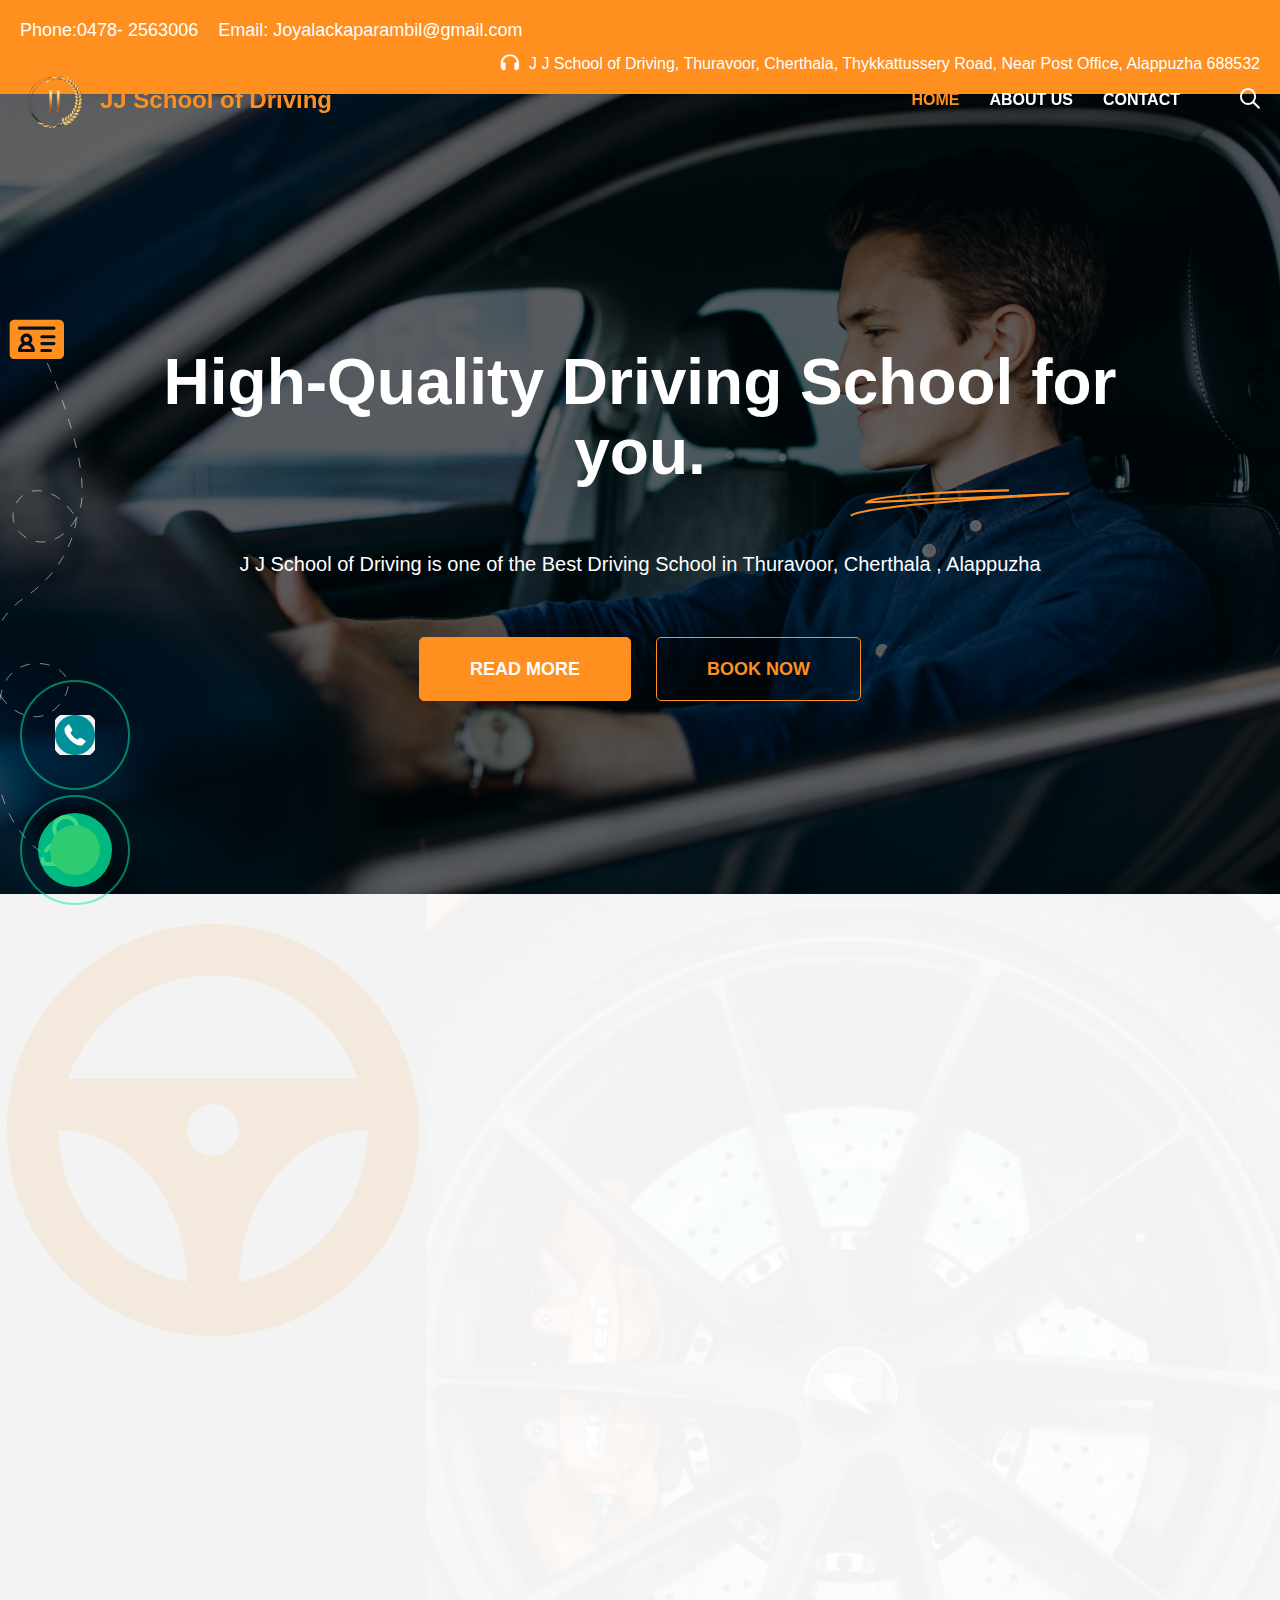
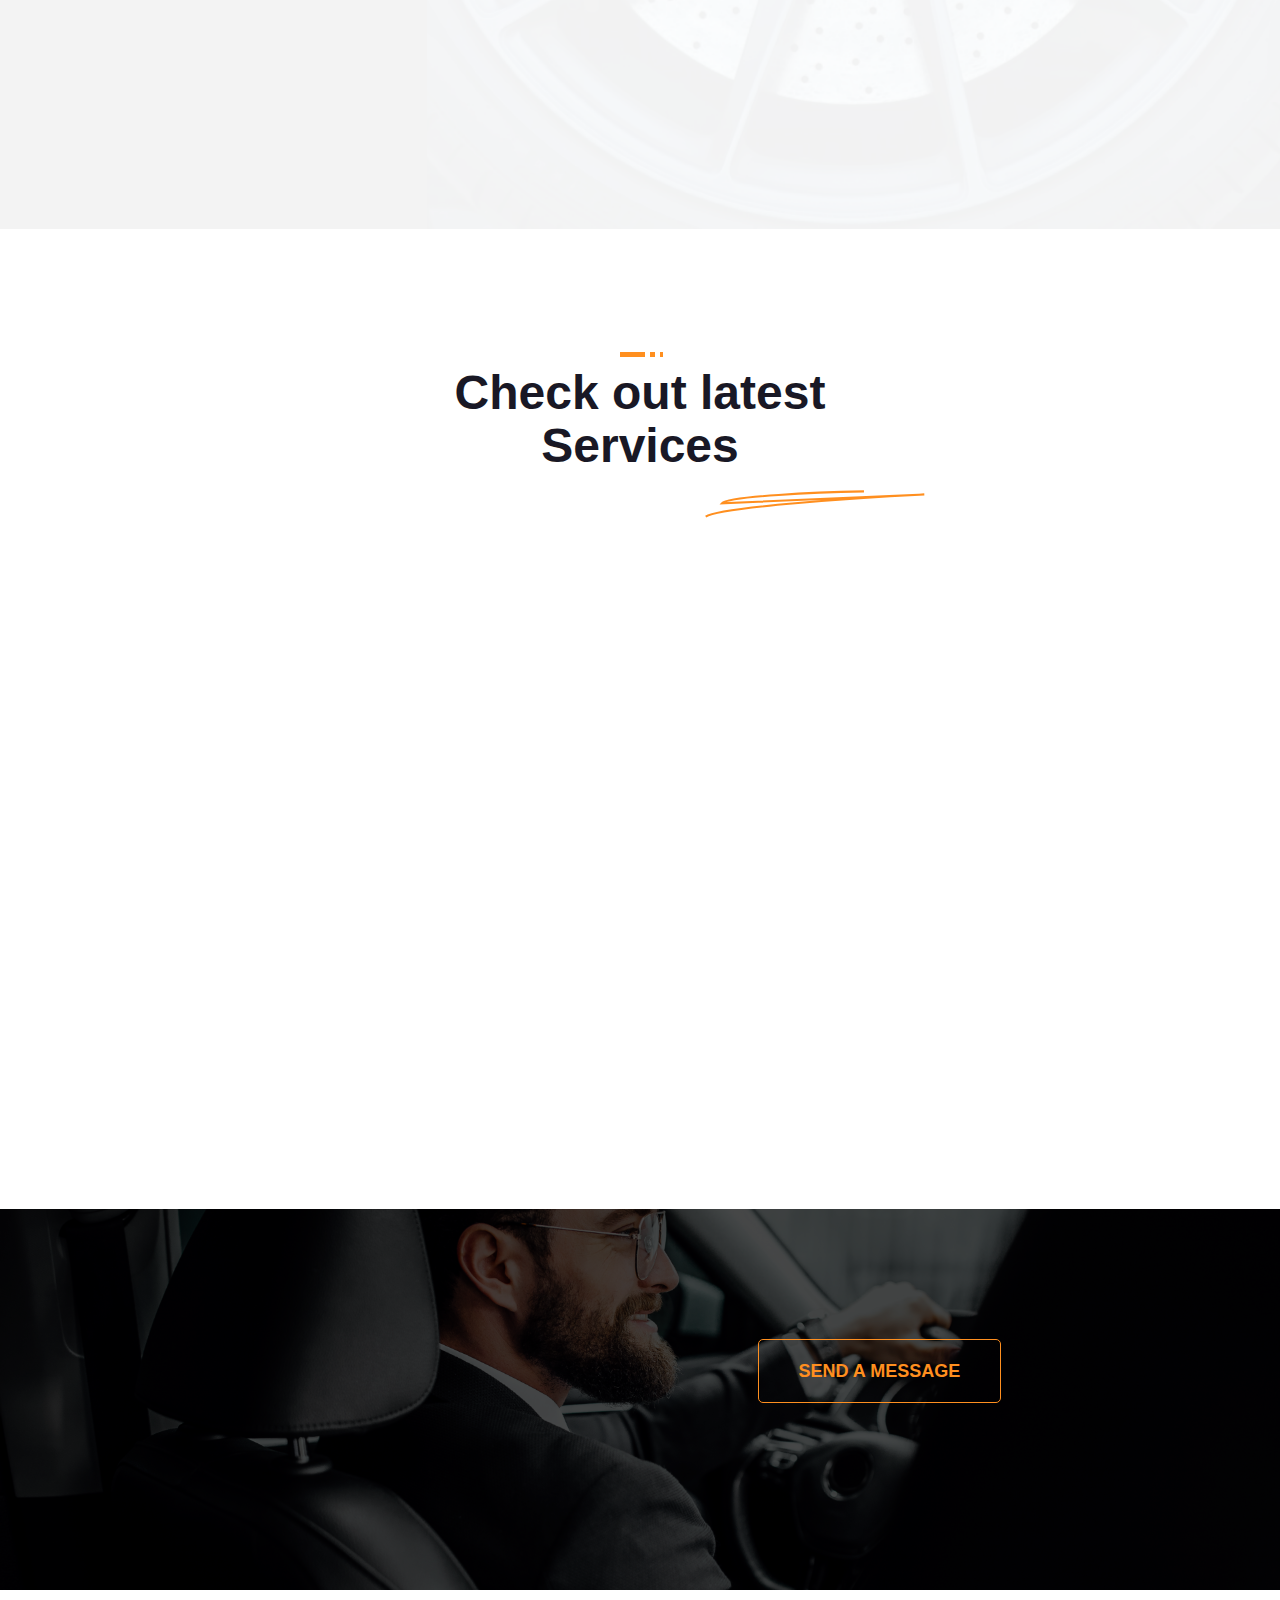
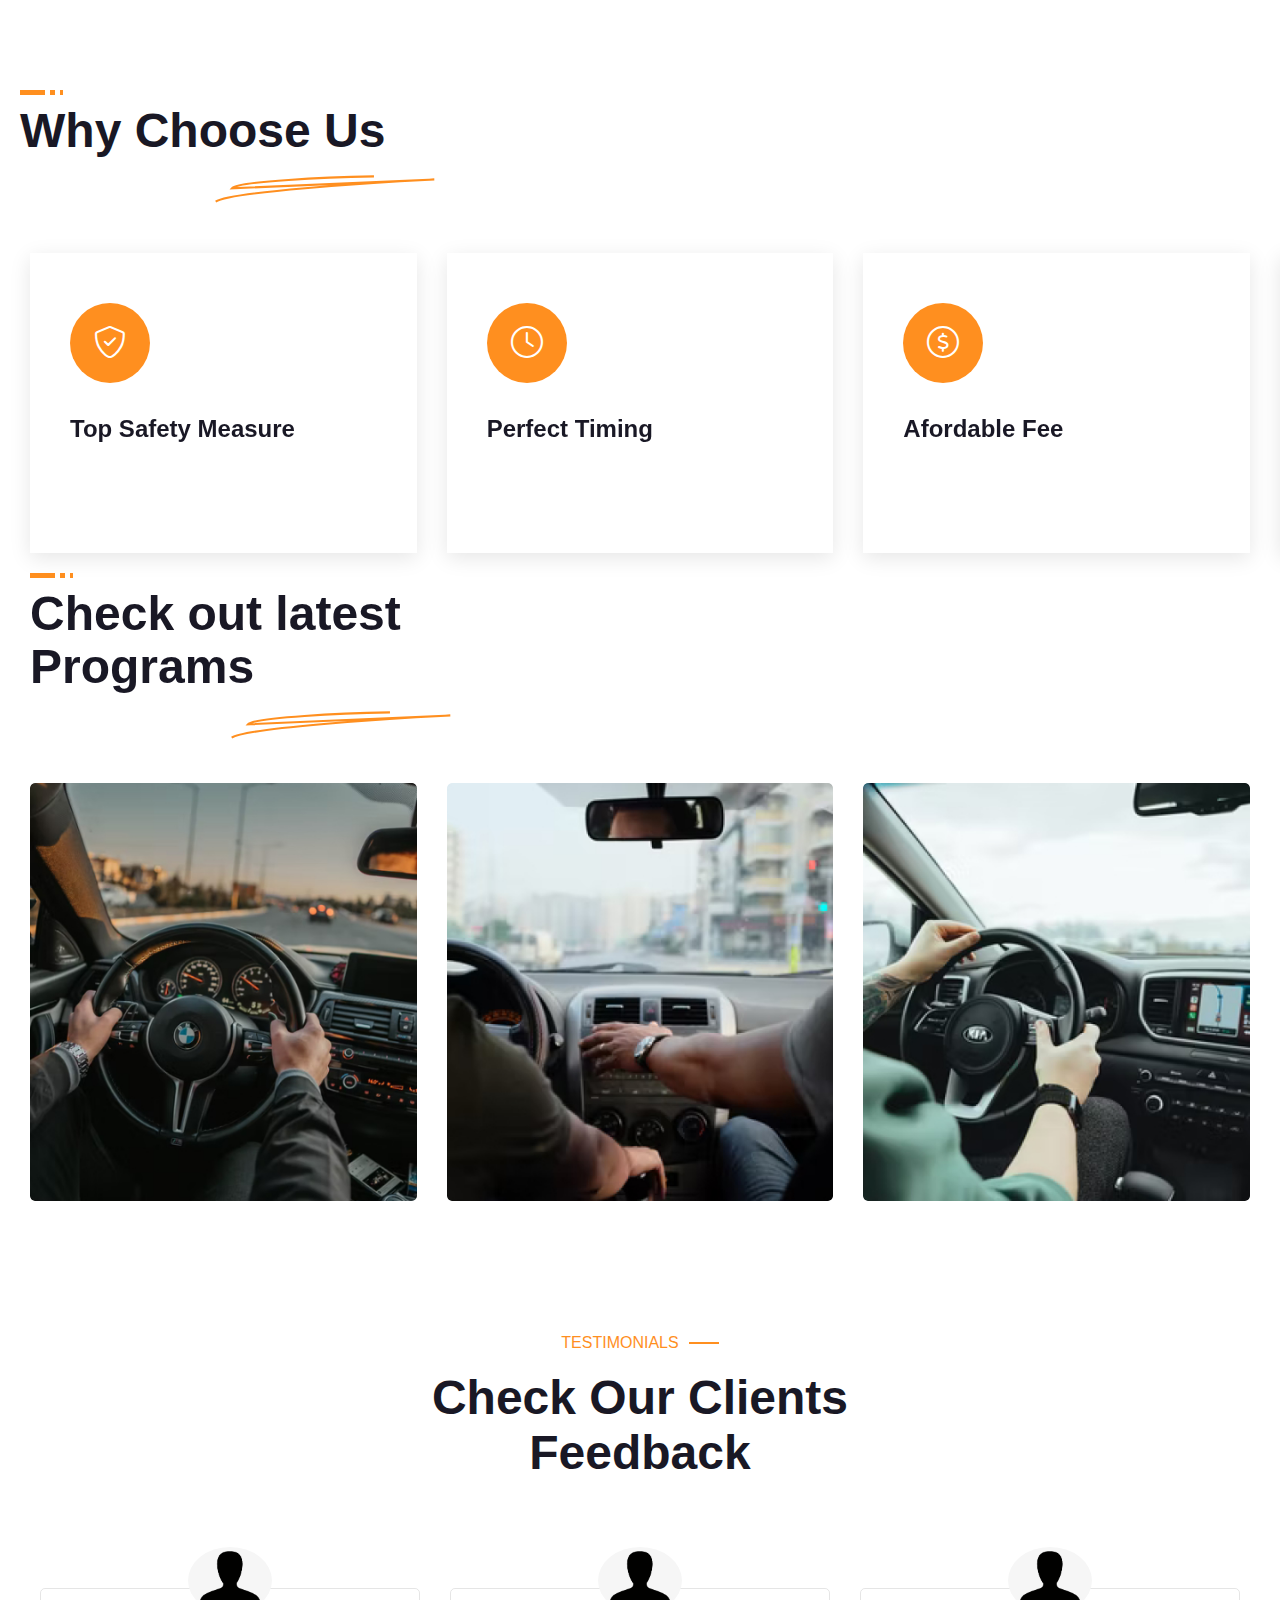
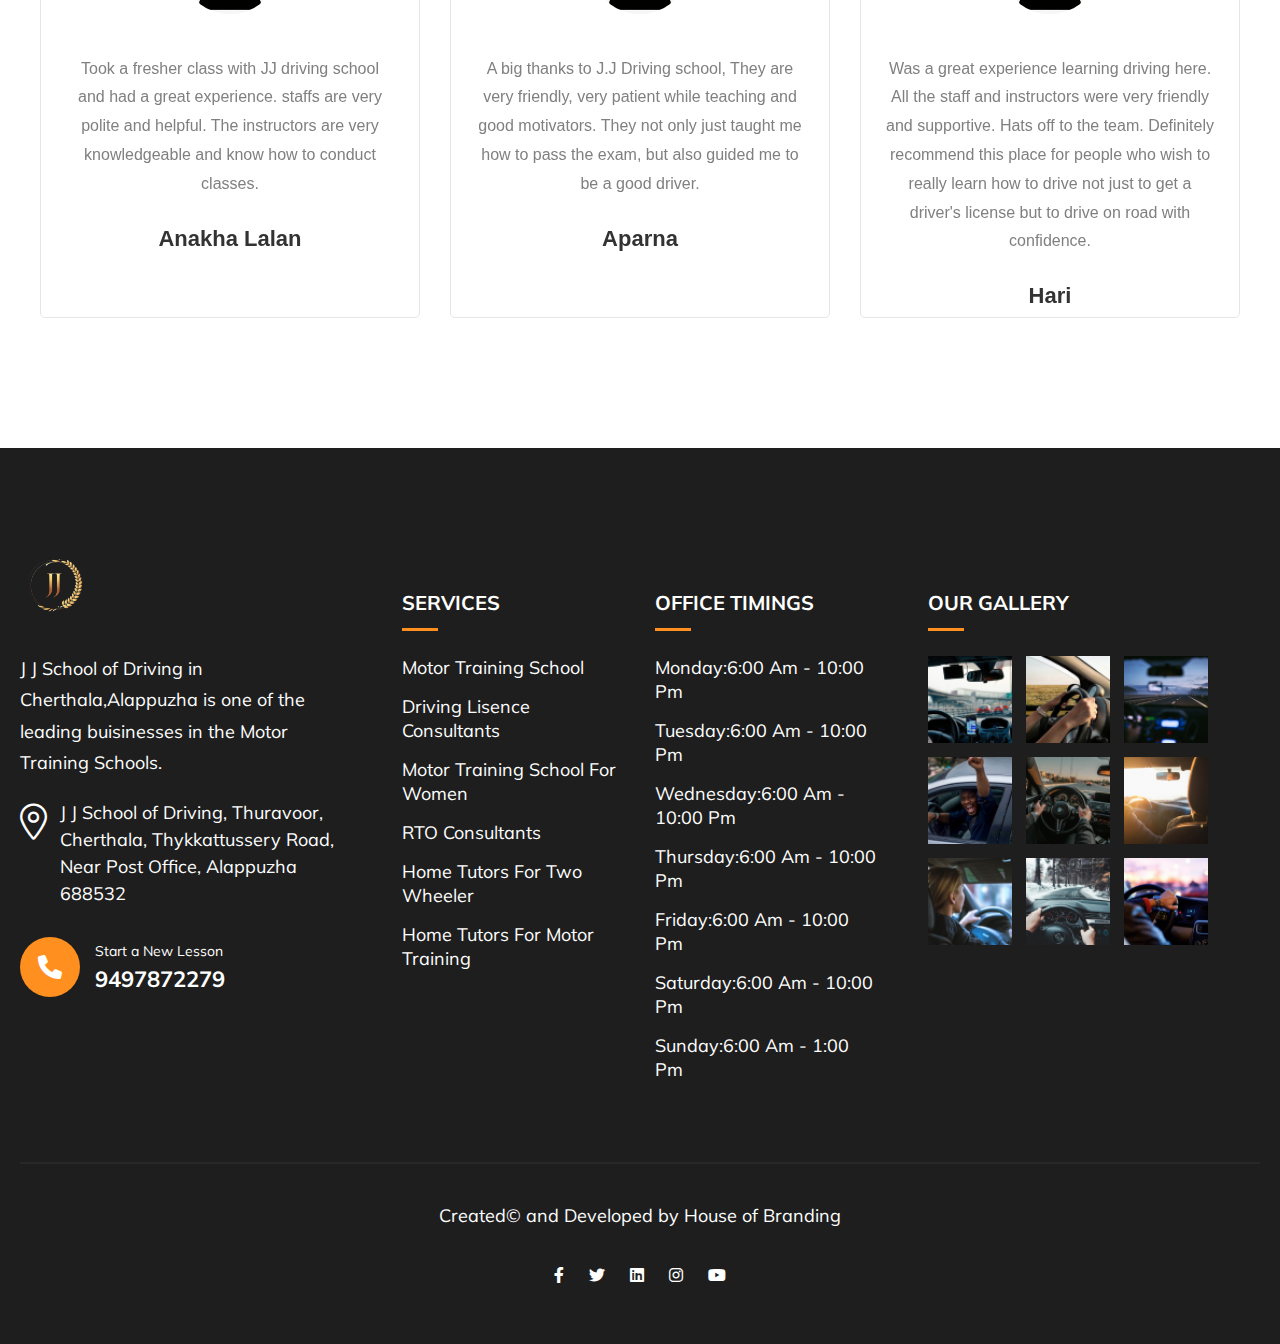
==== commit c3842708: "spell error" ====
--- a/index.html
+++ b/index.html
@@ -4,6 +4,7 @@
 <!-- Mirrored from t.commonsupport.com/driveto/ by HTTrack Website Copier/3.x [XR&CO'2014], Wed, 01 Mar 2023 02:10:29 GMT -->
 <head>
 <meta charset="utf-8">
+<link rel="icon" type="image/png" href="./images/resource/welcome-4.jpg">
 <title>JJ Driving School</title>
 <!-- Stylesheets -->
 <link href="css/bootstrap.css" rel="stylesheet">
@@ -545,7 +546,7 @@
                                 <div class="about">
                                     <div class="footer-logo"><a href="index.html" title="Driving School HTML Template"><img src="images/jjlogo.png" alt="" title="Driving School "></a></div>
                                     <div class="text">J J School of Driving in Cherthala,Alappuzha is one of the leading buisinesses in the Motor Training Schools.</div>
-                                    <div class="address"><span class="icon fa-light fa-map-marker-alt"></span> Q899+CPJ, Thuravoor Thekku, Thuravoor, Cherthala, Kerala - 688532 (Near post office)</div>
+                                    <div class="address"><span class="icon fa-light fa-map-marker-alt"></span>J J School of Driving, Thuravoor, Cherthala, Thykkattussery Road, Near Post Office, Alappuzha 688532</div>
                                     <div class="phone">
                                         <span class="icon fa fa-phone"></span>
                                         <span class="subtitle">Start a New Lesson</span>
@@ -583,7 +584,7 @@
                                         <li><a href="#">Tuesday:6:00 am - 10:00 pm</a></li>
                                         <li><a href="#">Wednesday:6:00 am - 10:00 pm</a></li>
                                         <li><a href="#">Thursday:6:00 am - 10:00 pm</a></li>
-                                        <li><a href="#">Friady:6:00 am - 10:00 pm</a></li>
+                                        <li><a href="#">Friday:6:00 am - 10:00 pm</a></li>
                                         <li><a href="#">Saturday:6:00 am - 10:00 pm</a></li>
                                         <li><a href="#">Sunday:6:00 am - 1:00 pm</a></li>
                                     </ul>
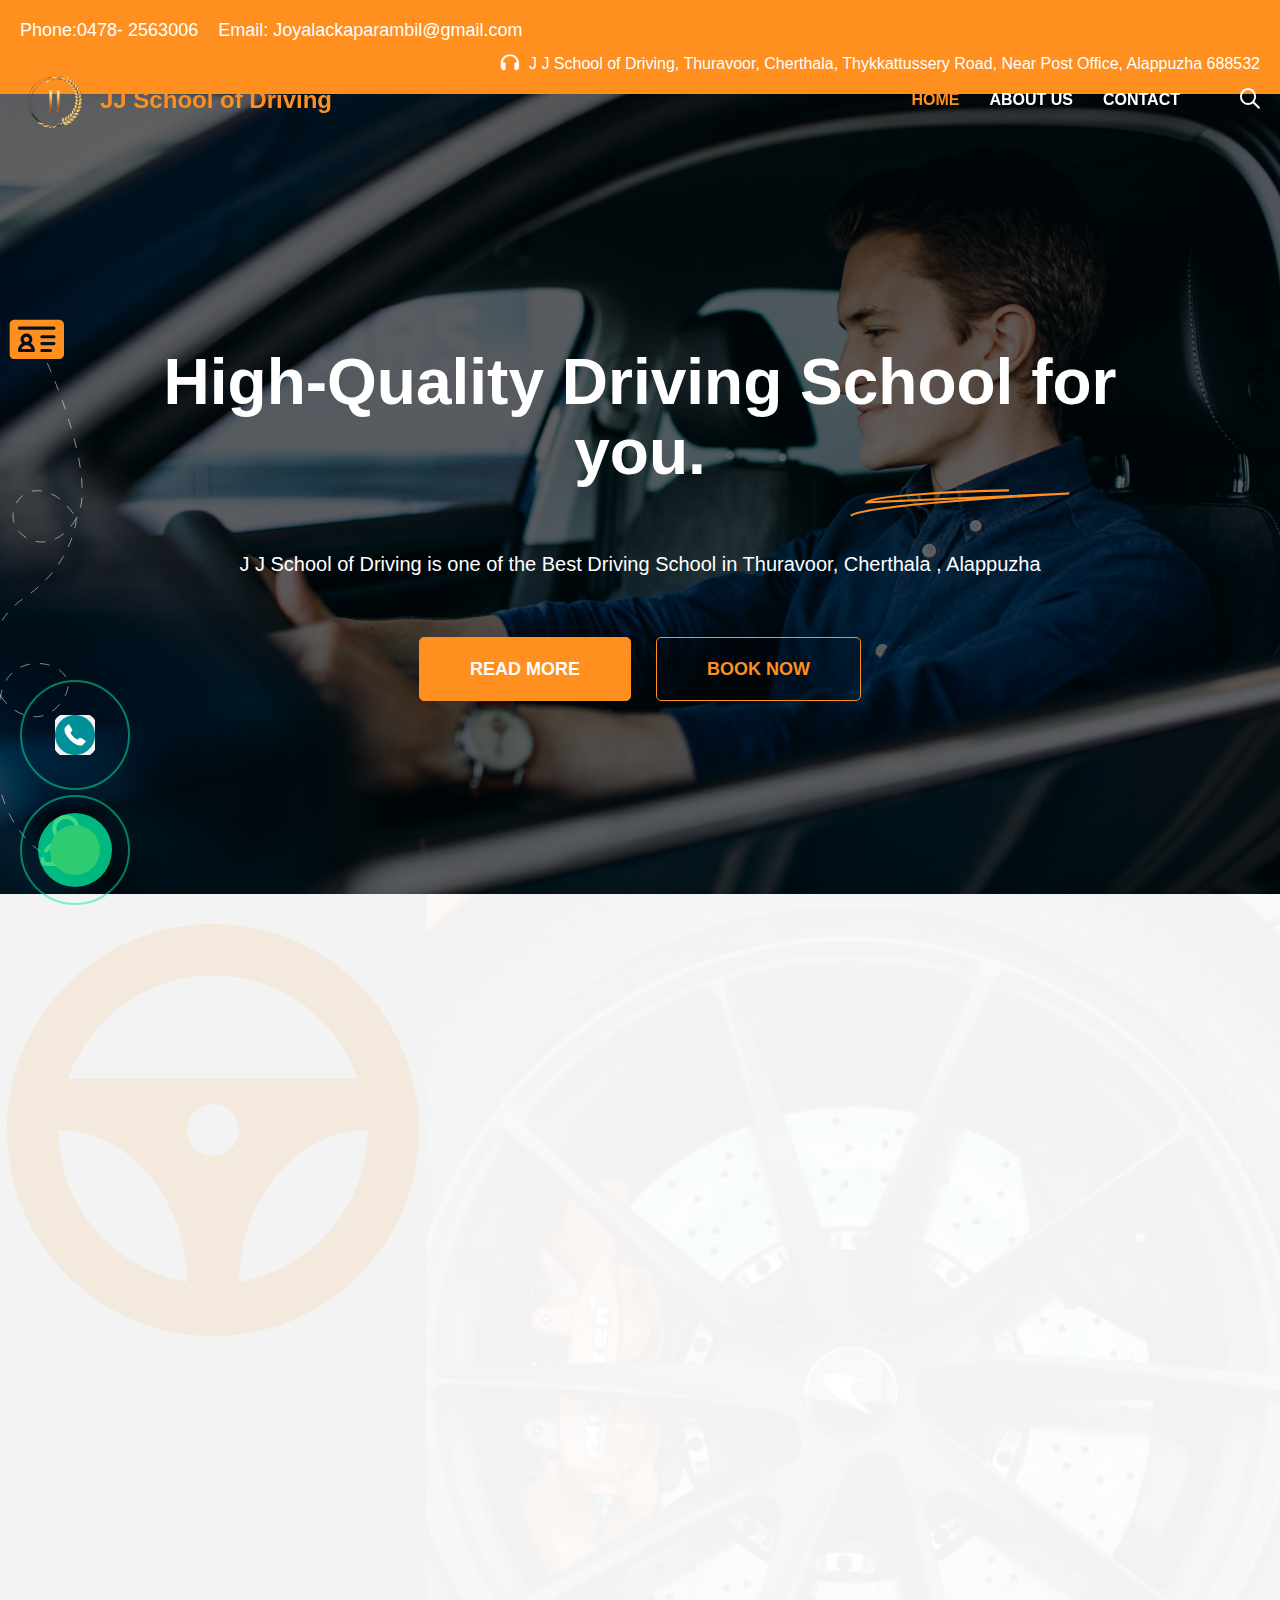
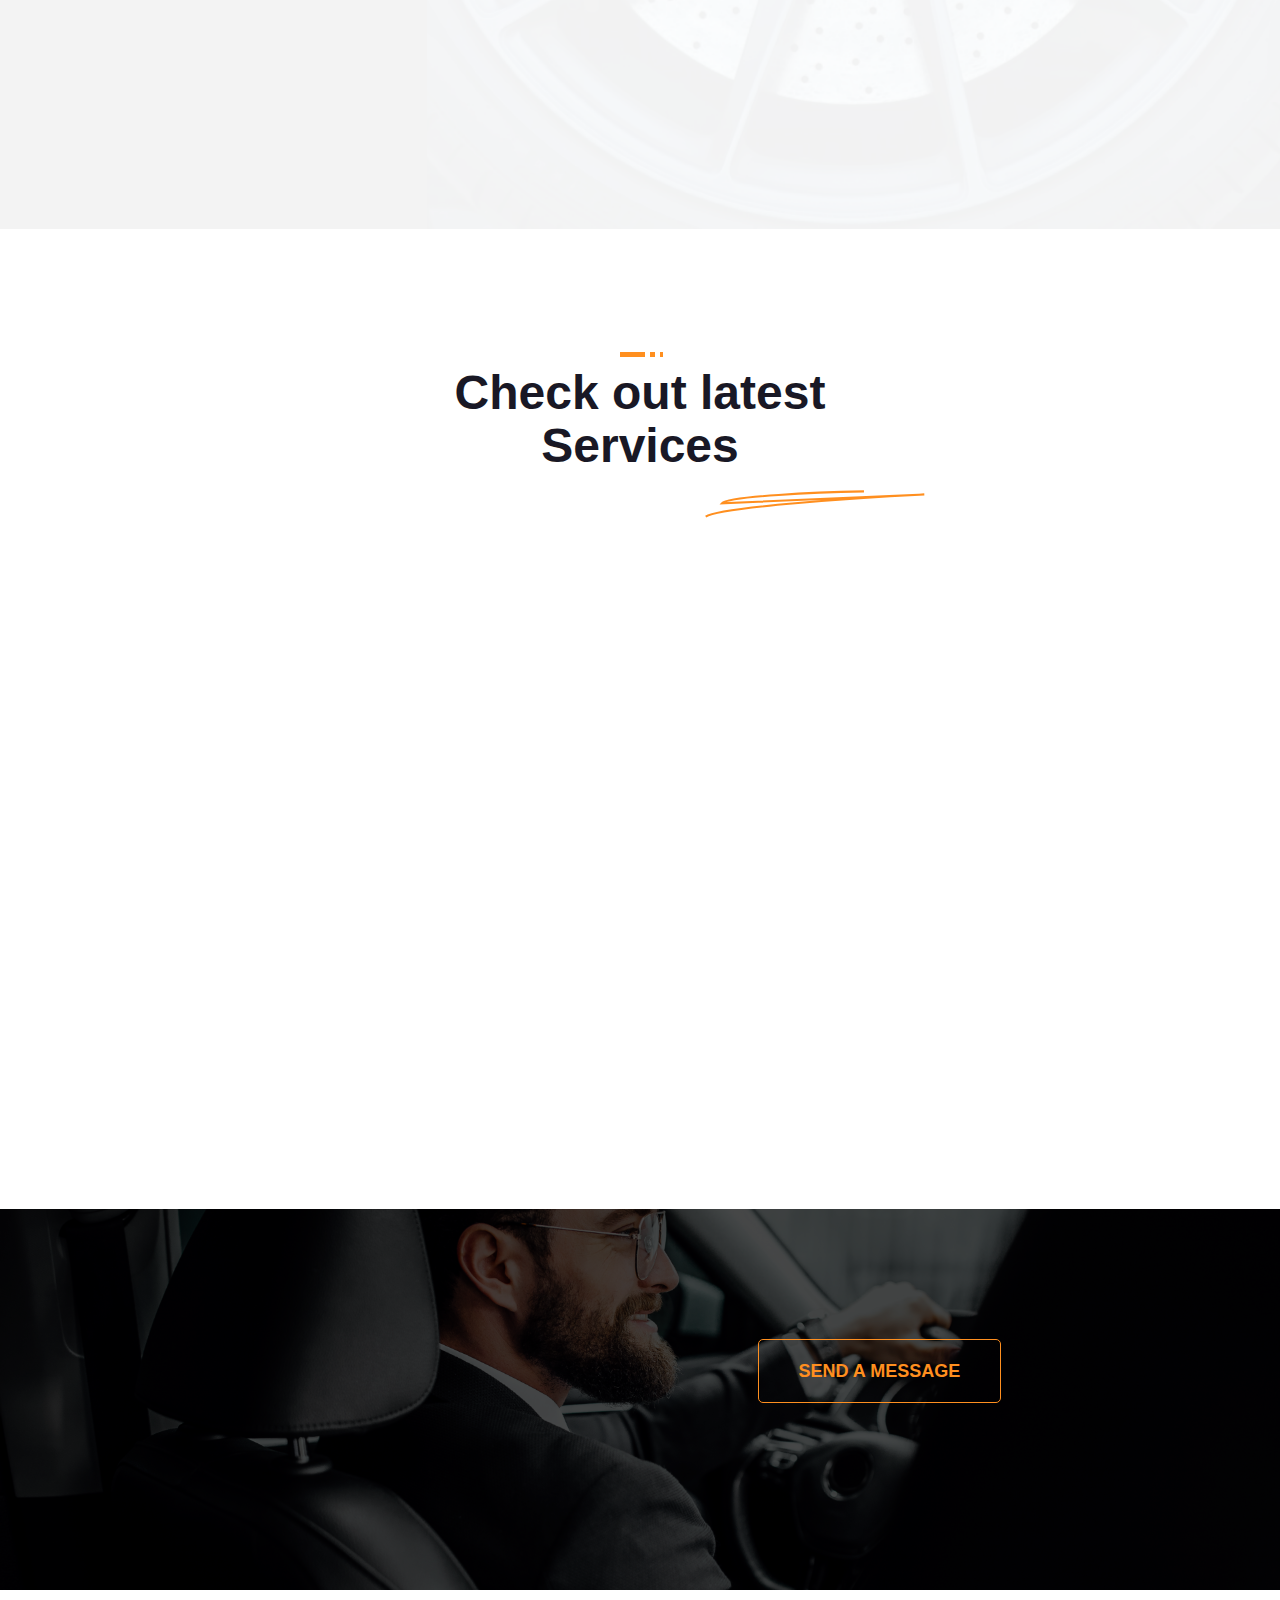
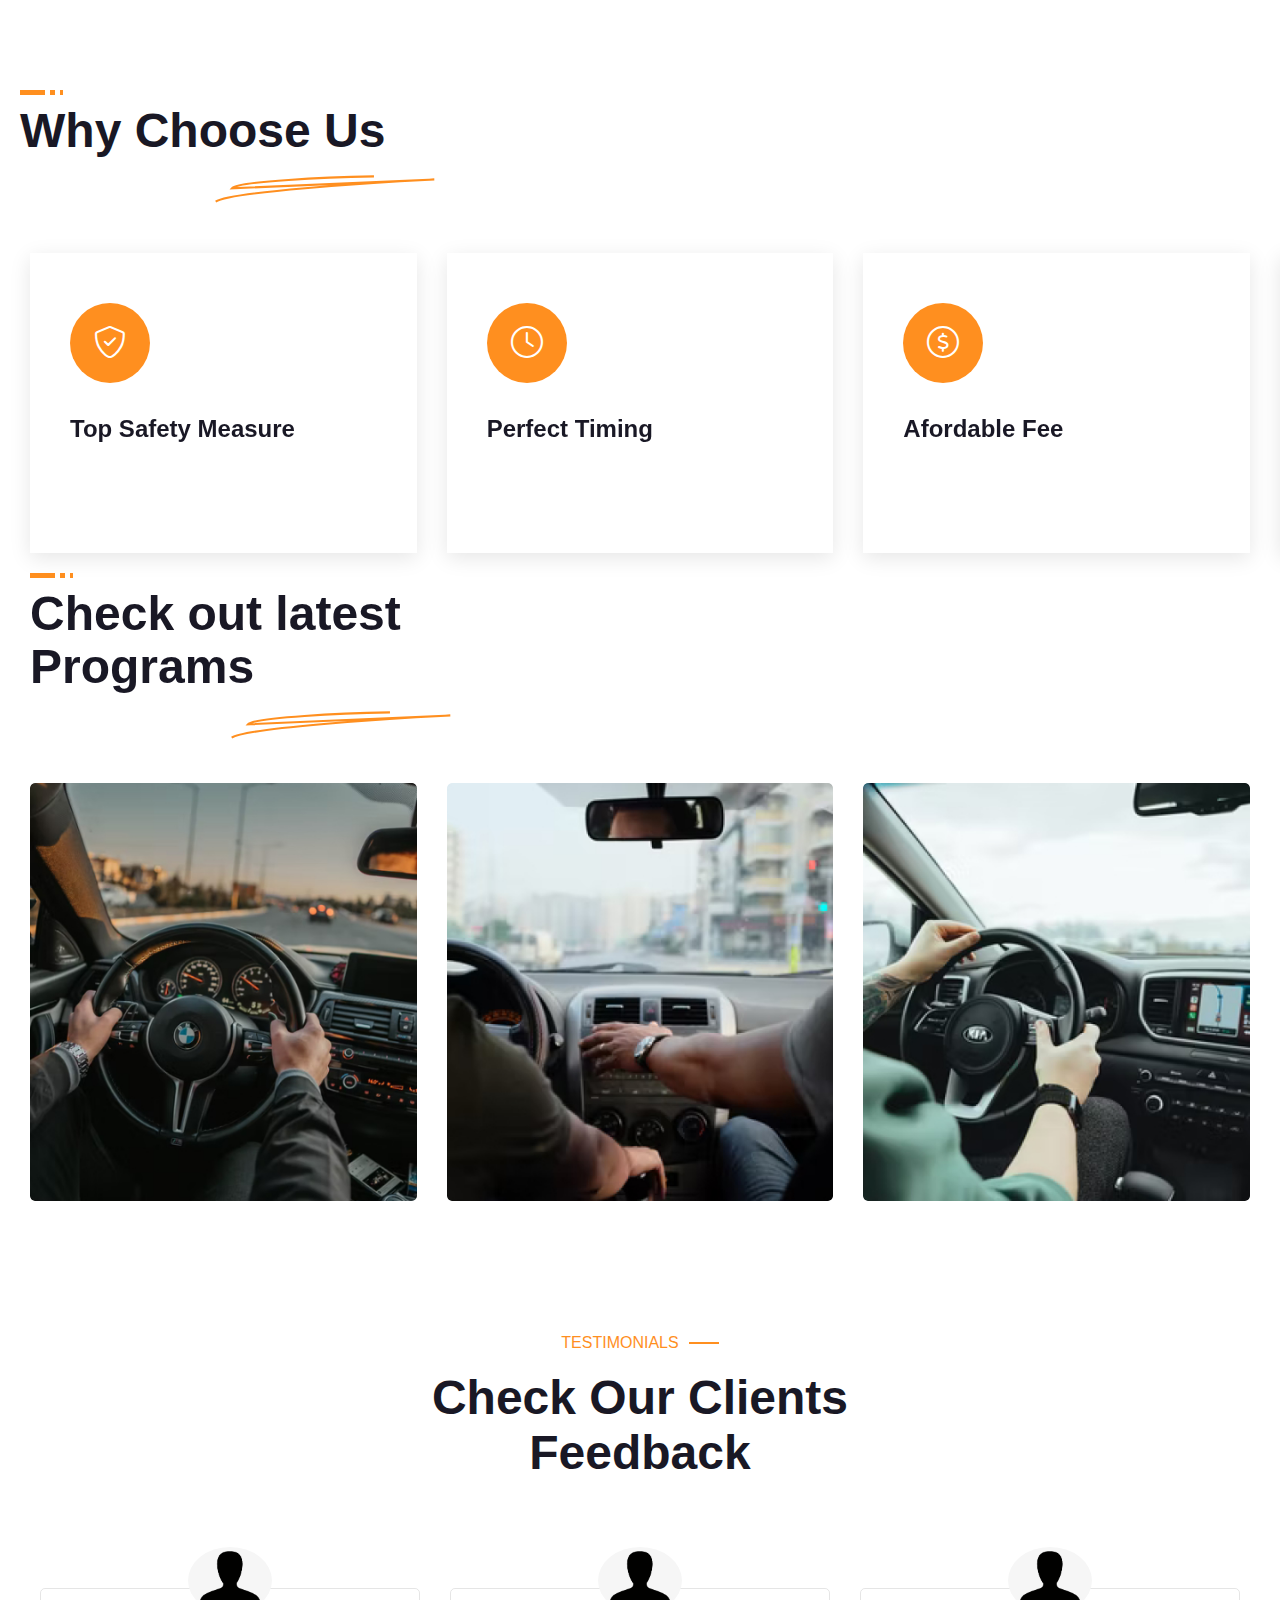
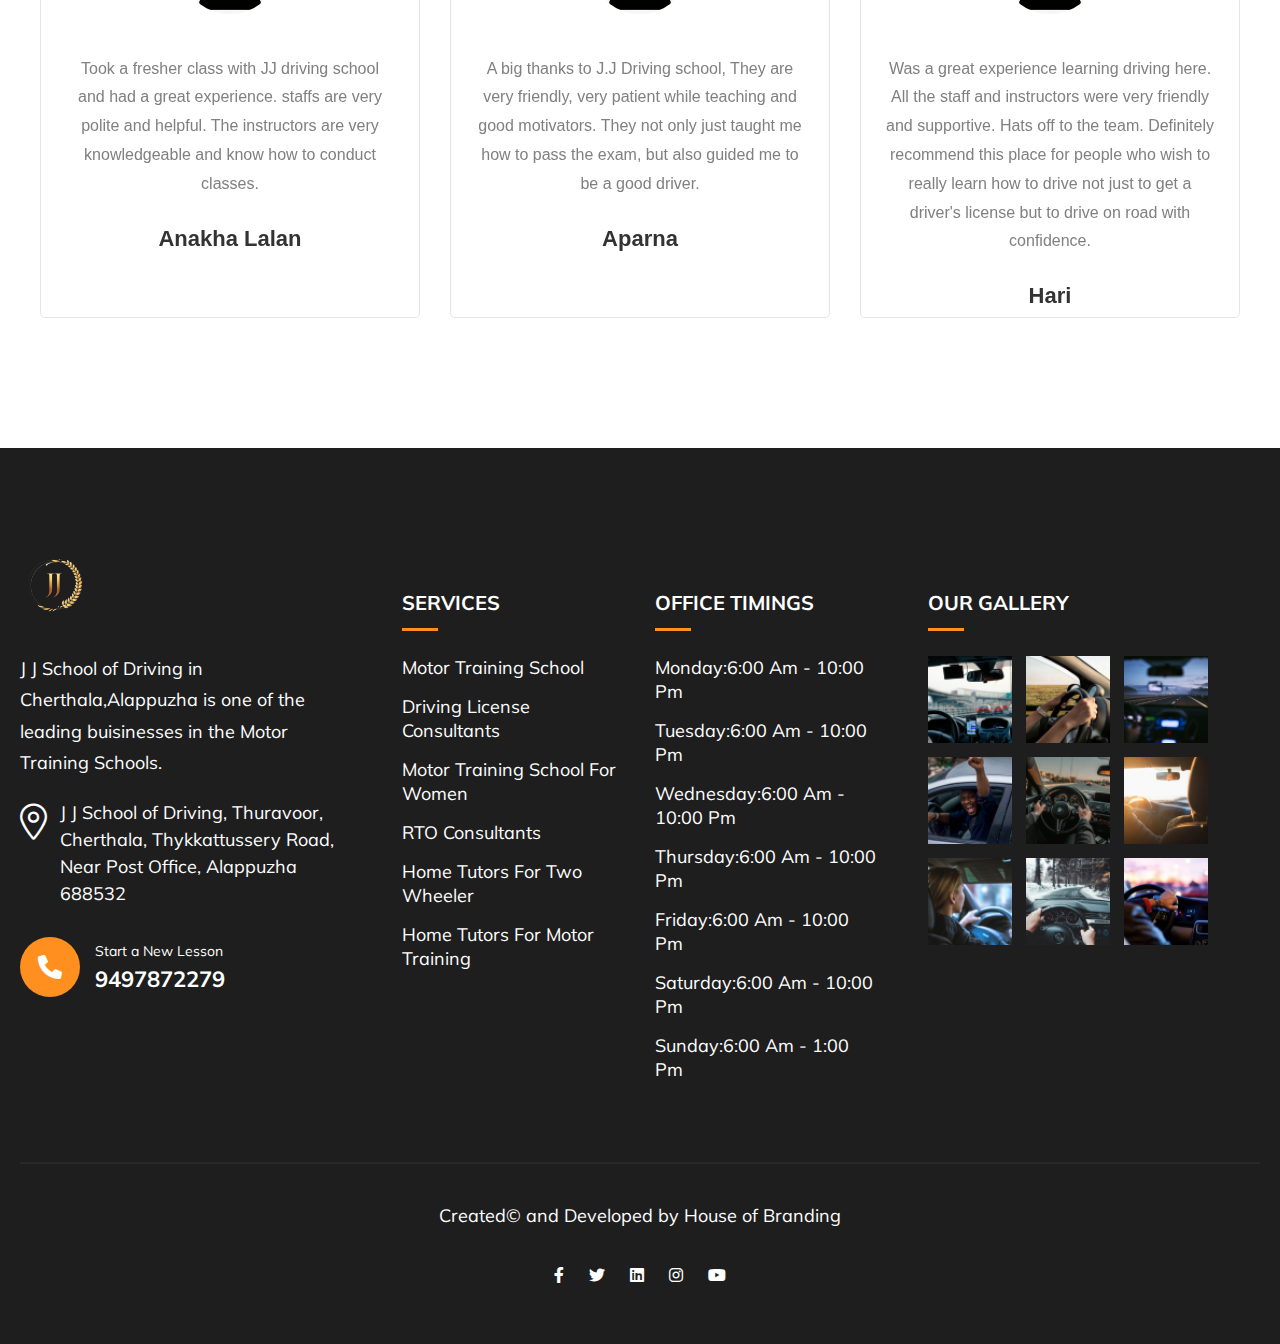
==== commit 56e0849e: "lisense spell" ====
--- a/index.html
+++ b/index.html
@@ -192,7 +192,7 @@
                             <div class="wel-block col-lg-6 col-md-6 col-sm-12">
                                 <div class="inner-box">
                                     <div class="icon"><img src="images/icons/check-1.svg" alt=""></div>
-                                    <h5>Driving Lisence Consultants</h5>
+                                    <h5>Driving License Consultants</h5>
                                    
                                 </div>
                             </div>
@@ -275,7 +275,7 @@
                             <div class="image"><img src="images/resource/image-7.png" alt="" title=""></div>
                             <div class="count"><span>2</span></div>
                         </div>
-                        <h4><a href="#">Driving Lisence Consultants</a></h4>
+                        <h4><a href="#">Driving License Consultants</a></h4>
                         
                     </div>
                 </div>
@@ -313,7 +313,7 @@
 
                 <!--Column-->
                 <div class="form-col col-lg-5 col-md-12 col-sm-12">
-                    <div class="link"><a href="https://api.whatsapp.com/send/?phone=%2B919497872279&text=Hello%2C+We+would+like+to+enquire+more+about+the+services+offered+at+JJ driving school!%21&app_absent=0" class="theme-btn btn-style-two"><span>Send a Message</span></a></div>
+                    <div class="link"><a href="https://api.whatsapp.com/send/?phone=%2B919497872279&text=Hello%2C+We+would+like+to+enquire+more+about+the+services+offered+at+JJ school of driving!%21&app_absent=0" class="theme-btn btn-style-two"><span>Send a Message</span></a></div>
                 </div>
             </div>
         </div>
@@ -561,7 +561,7 @@
                                 <div class="links">
                                     <ul>
                                         <li><a href="#">Motor Training School</a></li>
-                                        <li><a href="#">Driving Lisence Consultants</a></li>
+                                        <li><a href="#">Driving License Consultants</a></li>
                                         <li><a href="#">Motor Training School for Women</a></li>
                                         <li><a href="#">RTO Consultants</a></li>
                                         <li><a href="#">Home Tutors for Two Wheeler</a></li>
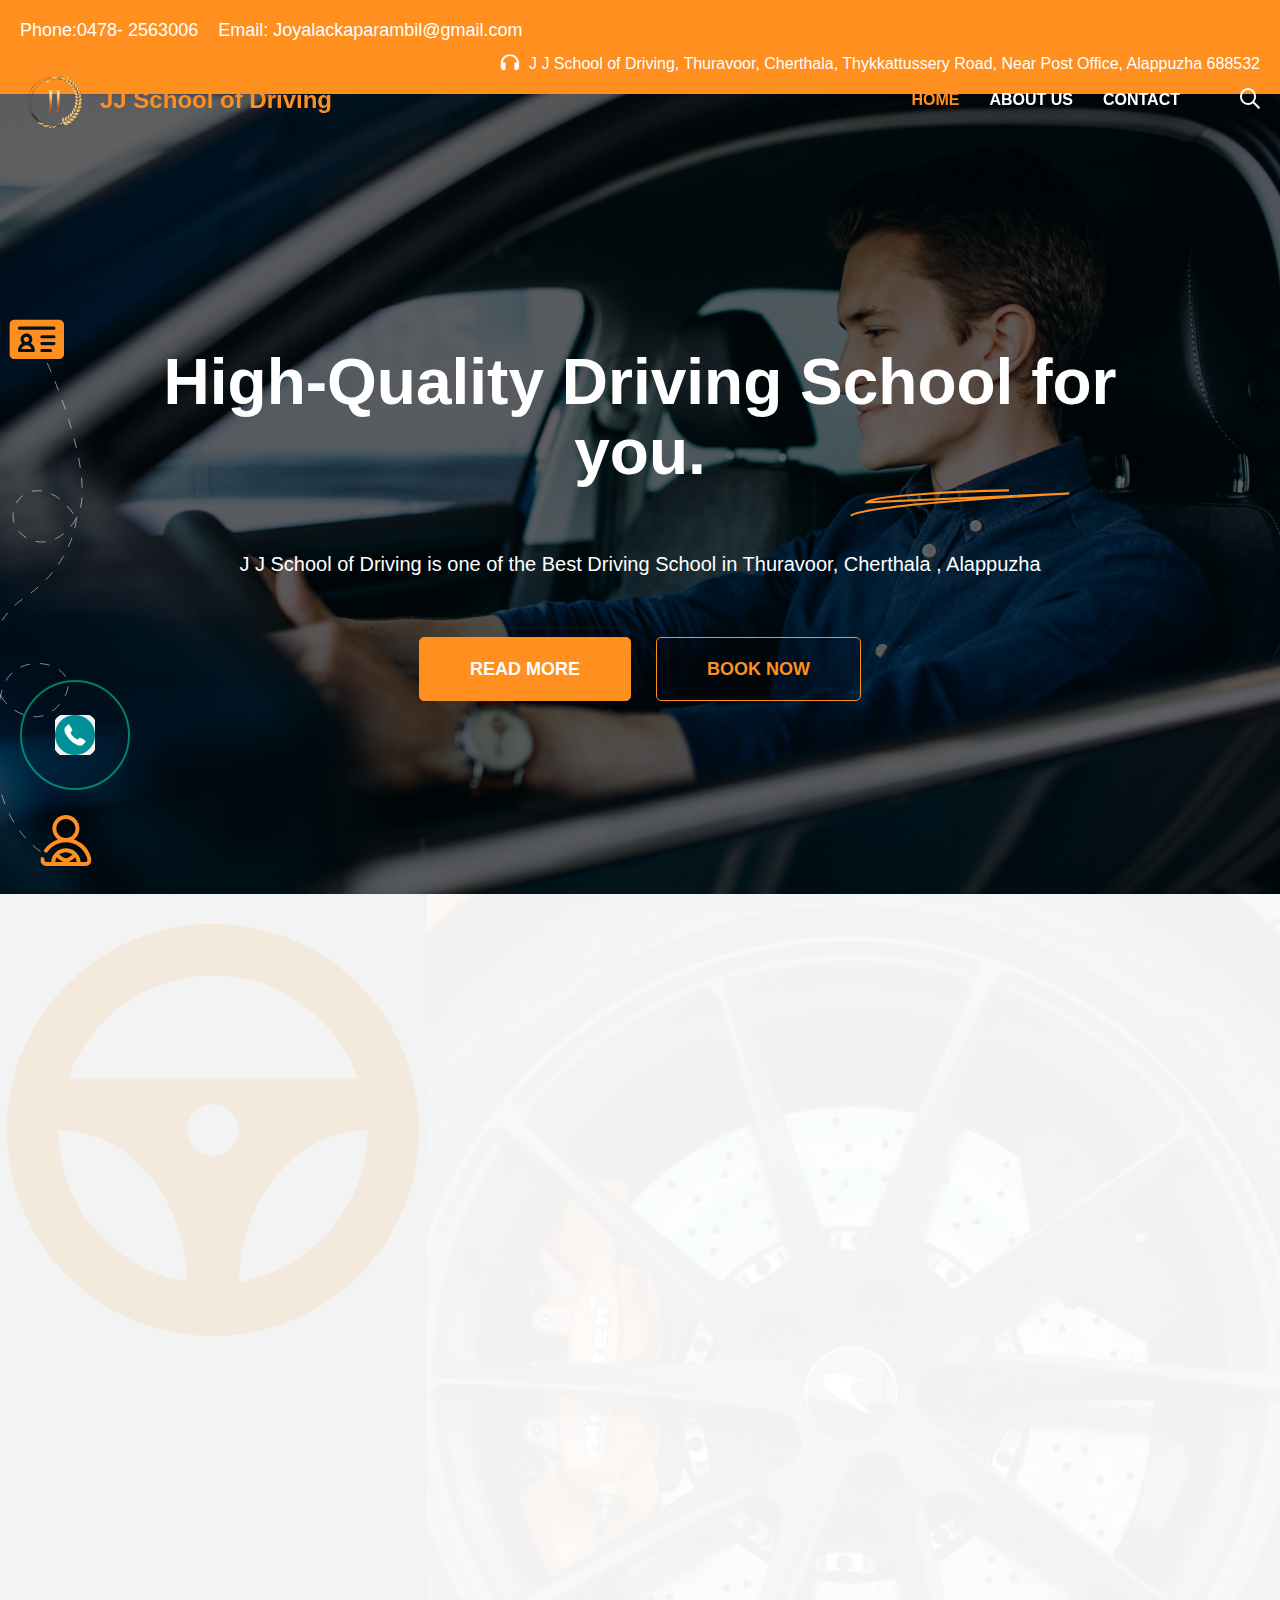
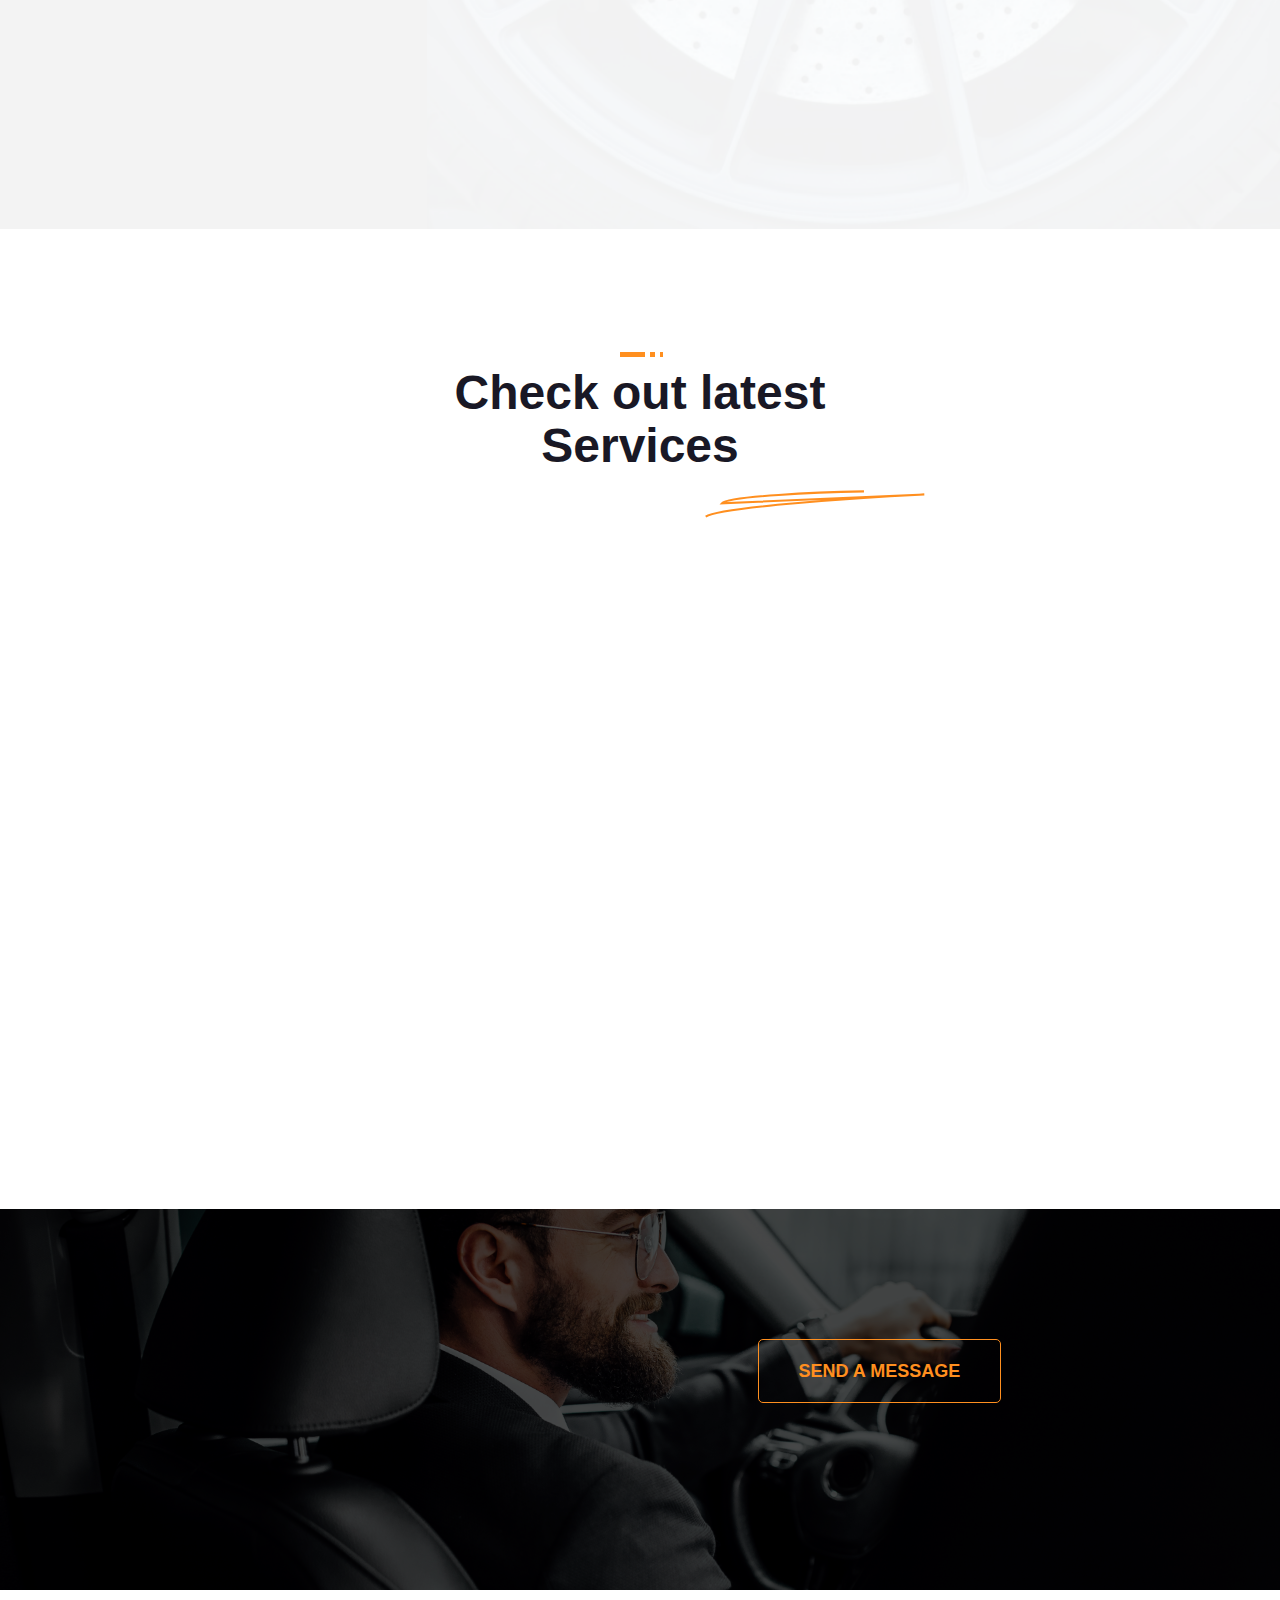
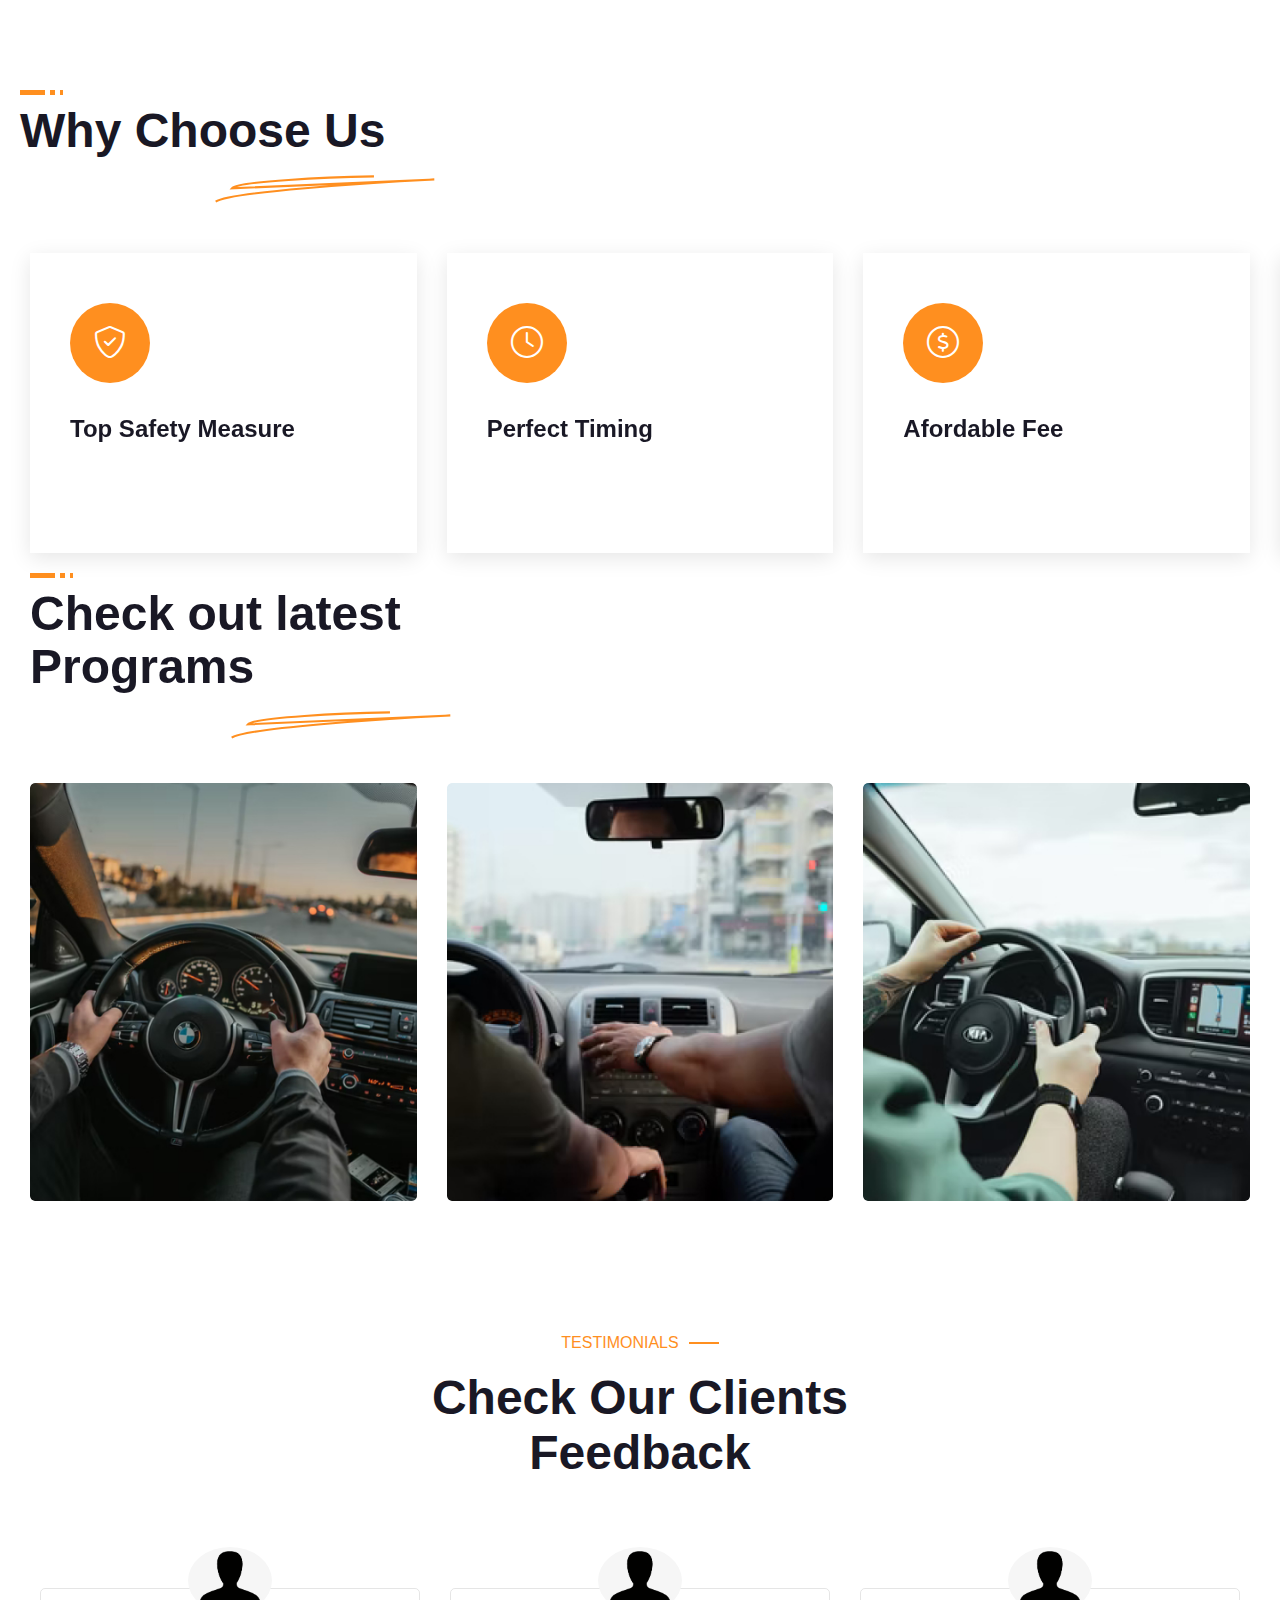
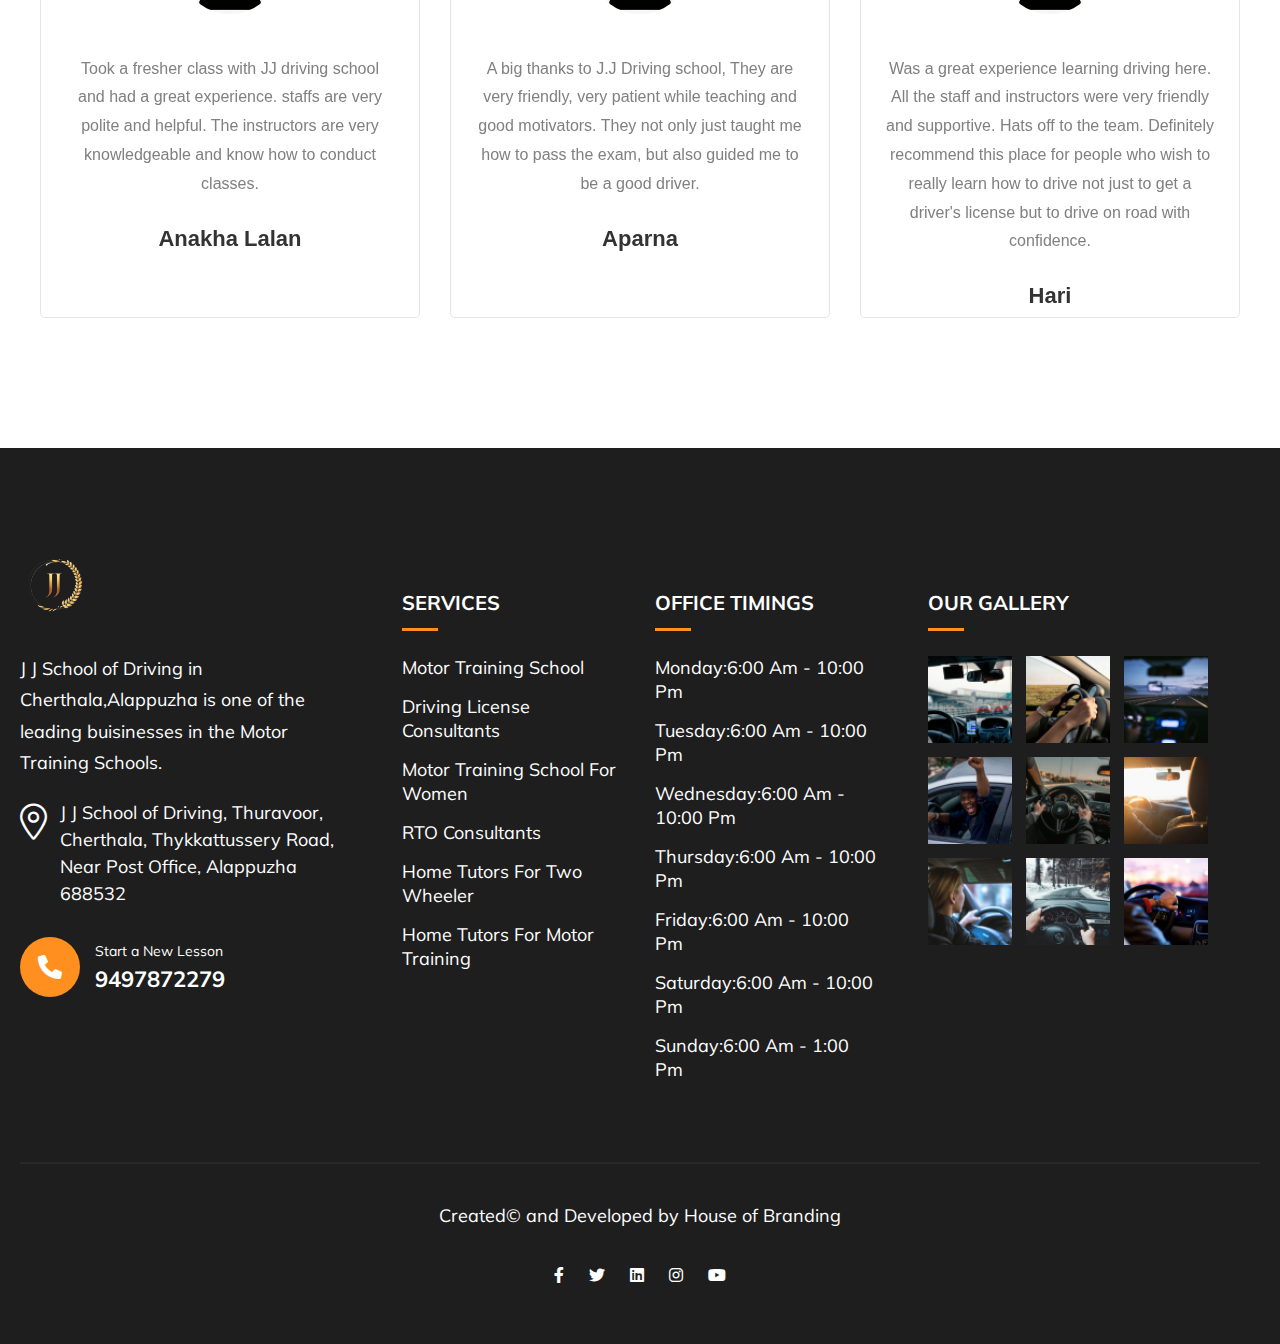
==== commit d9f2dd74: "whatsapp removed" ====
--- a/index.html
+++ b/index.html
@@ -4,7 +4,7 @@
 <!-- Mirrored from t.commonsupport.com/driveto/ by HTTrack Website Copier/3.x [XR&CO'2014], Wed, 01 Mar 2023 02:10:29 GMT -->
 <head>
 <meta charset="utf-8">
-<link rel="icon" type="image/png" href="./images/resource/welcome-4.jpg">
+<link rel="icon" type="image/png" href="./images/resource/welcome-4.png">
 <title>JJ Driving School</title>
 <!-- Stylesheets -->
 <link href="css/bootstrap.css" rel="stylesheet">
@@ -85,9 +85,7 @@
                      
 
                     </div>
-                    <div class="phone-call cbh-phone cbh-green cbh-show  cbh-static" id="clbh_phone_div" style=""><a id="WhatsApp-button" href="https://api.whatsapp.com/send/?phone=%2B919497872279&text=Hello%2C+We+would+like+to+enquire+more+about+the+services+offered+at+JJ driving school!%21&app_absent=0" target="_blank" class="phoneJs" title="WhatsApp 360imagem">
-                        <div class="cbh-ph-circle"></div><div class="cbh-ph-circle-fill"></div><div class="cbh-ph-img-circle1"></div></a></div>
-                        
+                    
                         <div class="phone-call cbh-phone-call cbh-green cbh-show  cbh-static" id="clbh_phone_div" style=""><a id="WhatsApp-button" href="tel:(+91)94474 31393" target="_blank" class="phoneJs" title="WhatsApp 360imagem">
                             <div class="cbh-ph-circle"></div><div class="cbh-ph-circle-fill1"></div><div class="cbh-ph-img-circle2"></div></a></div>
                             
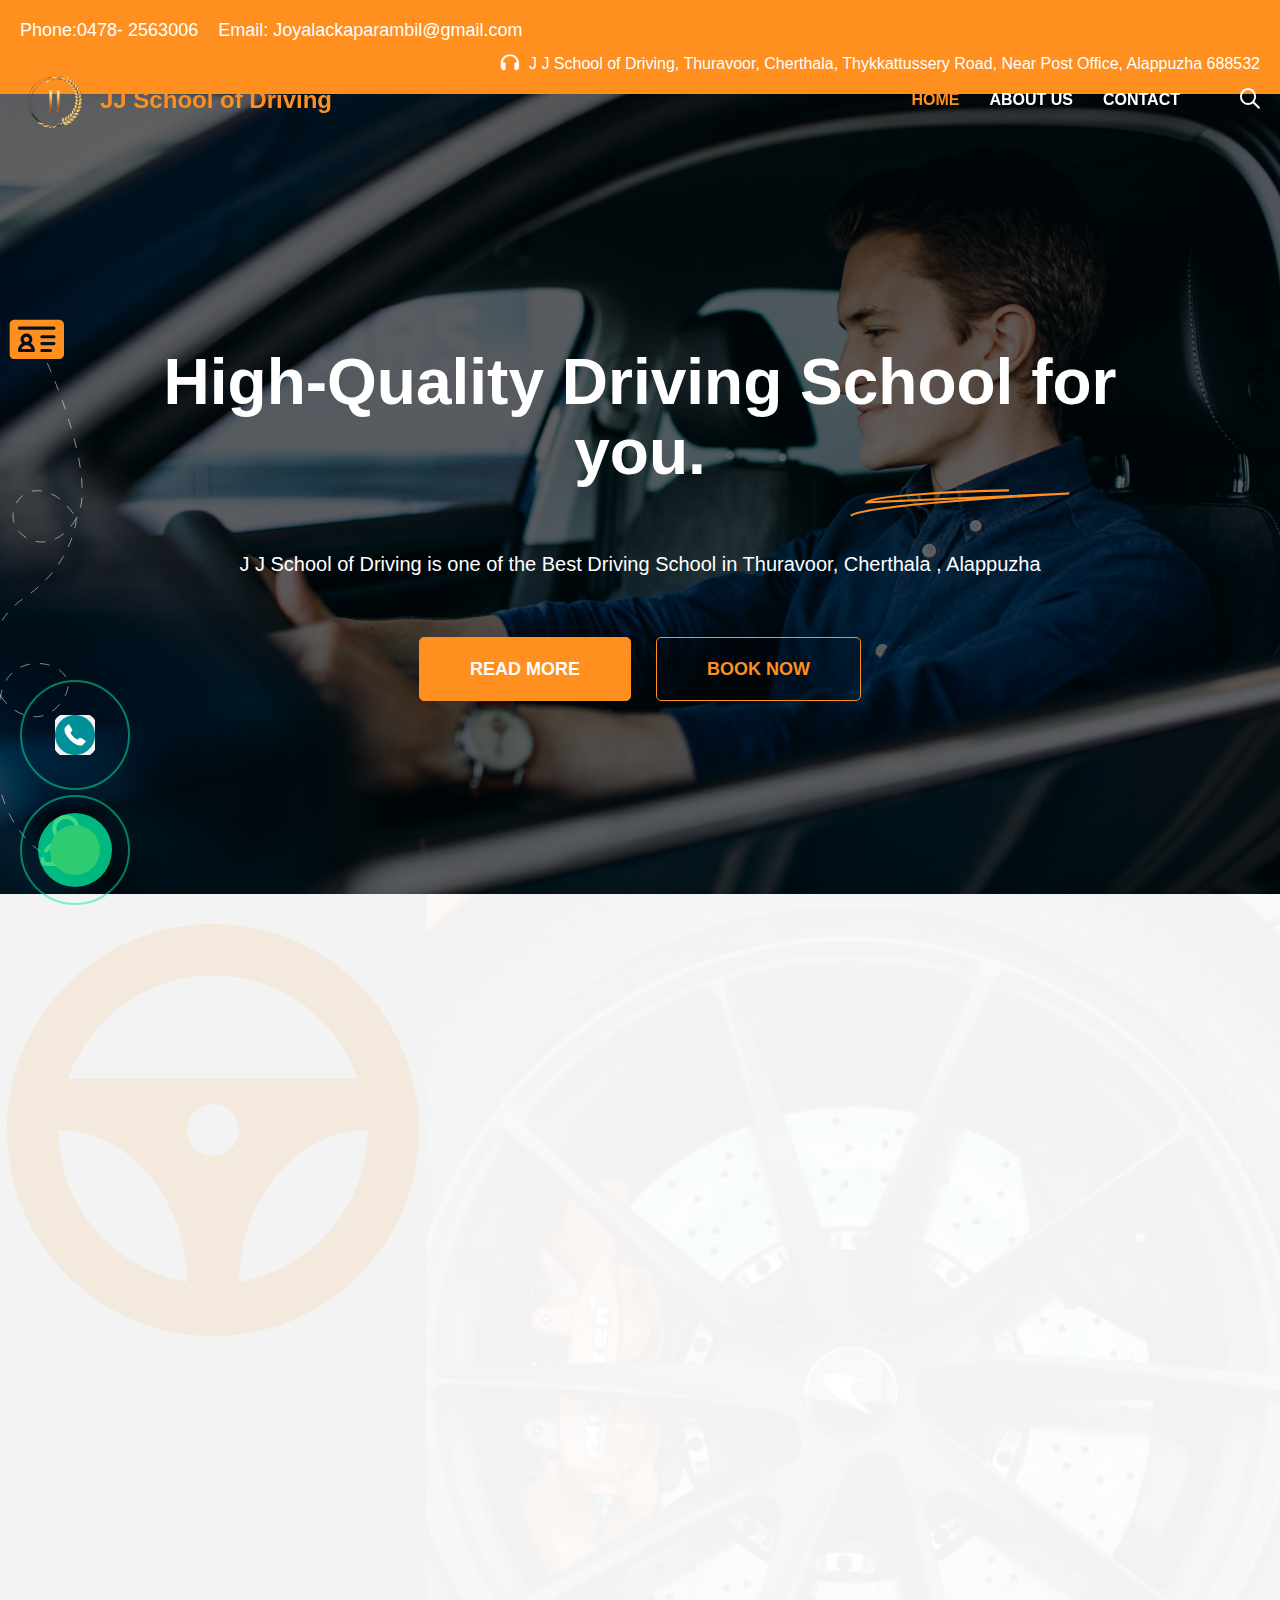
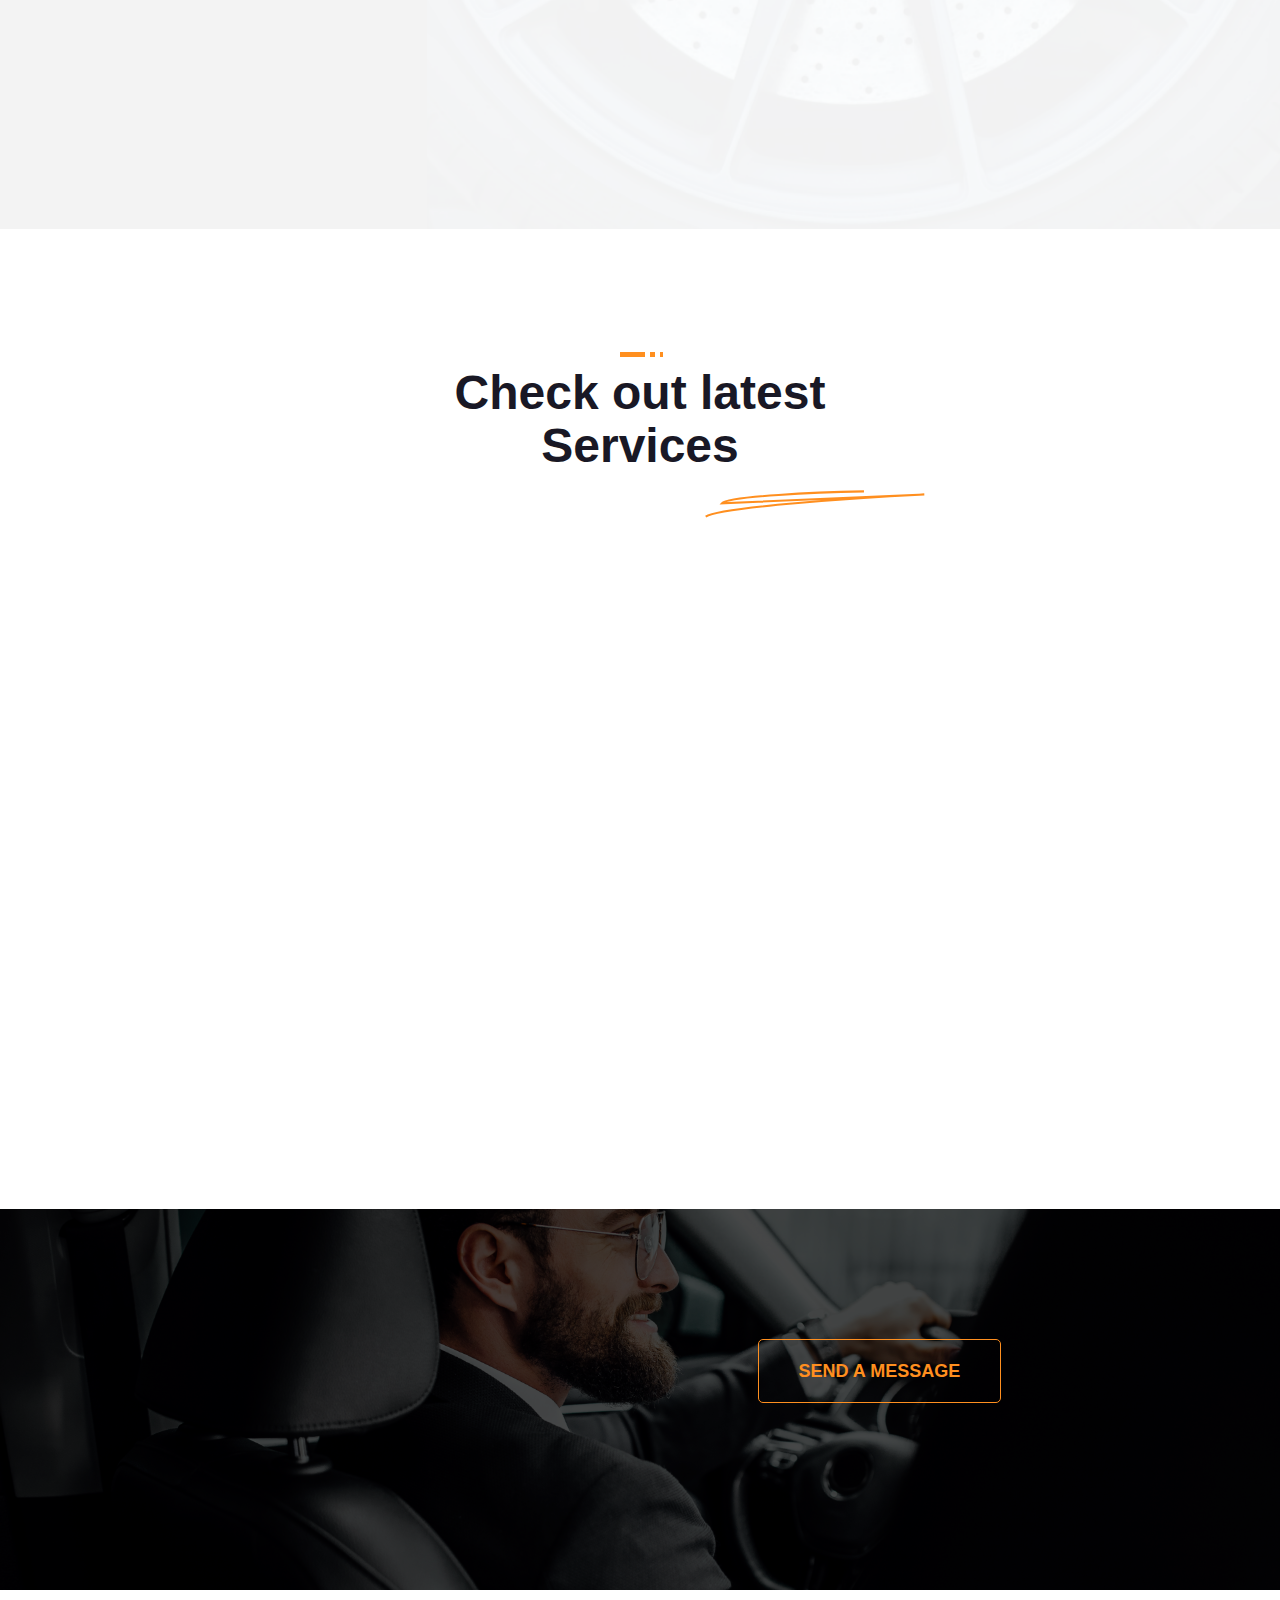
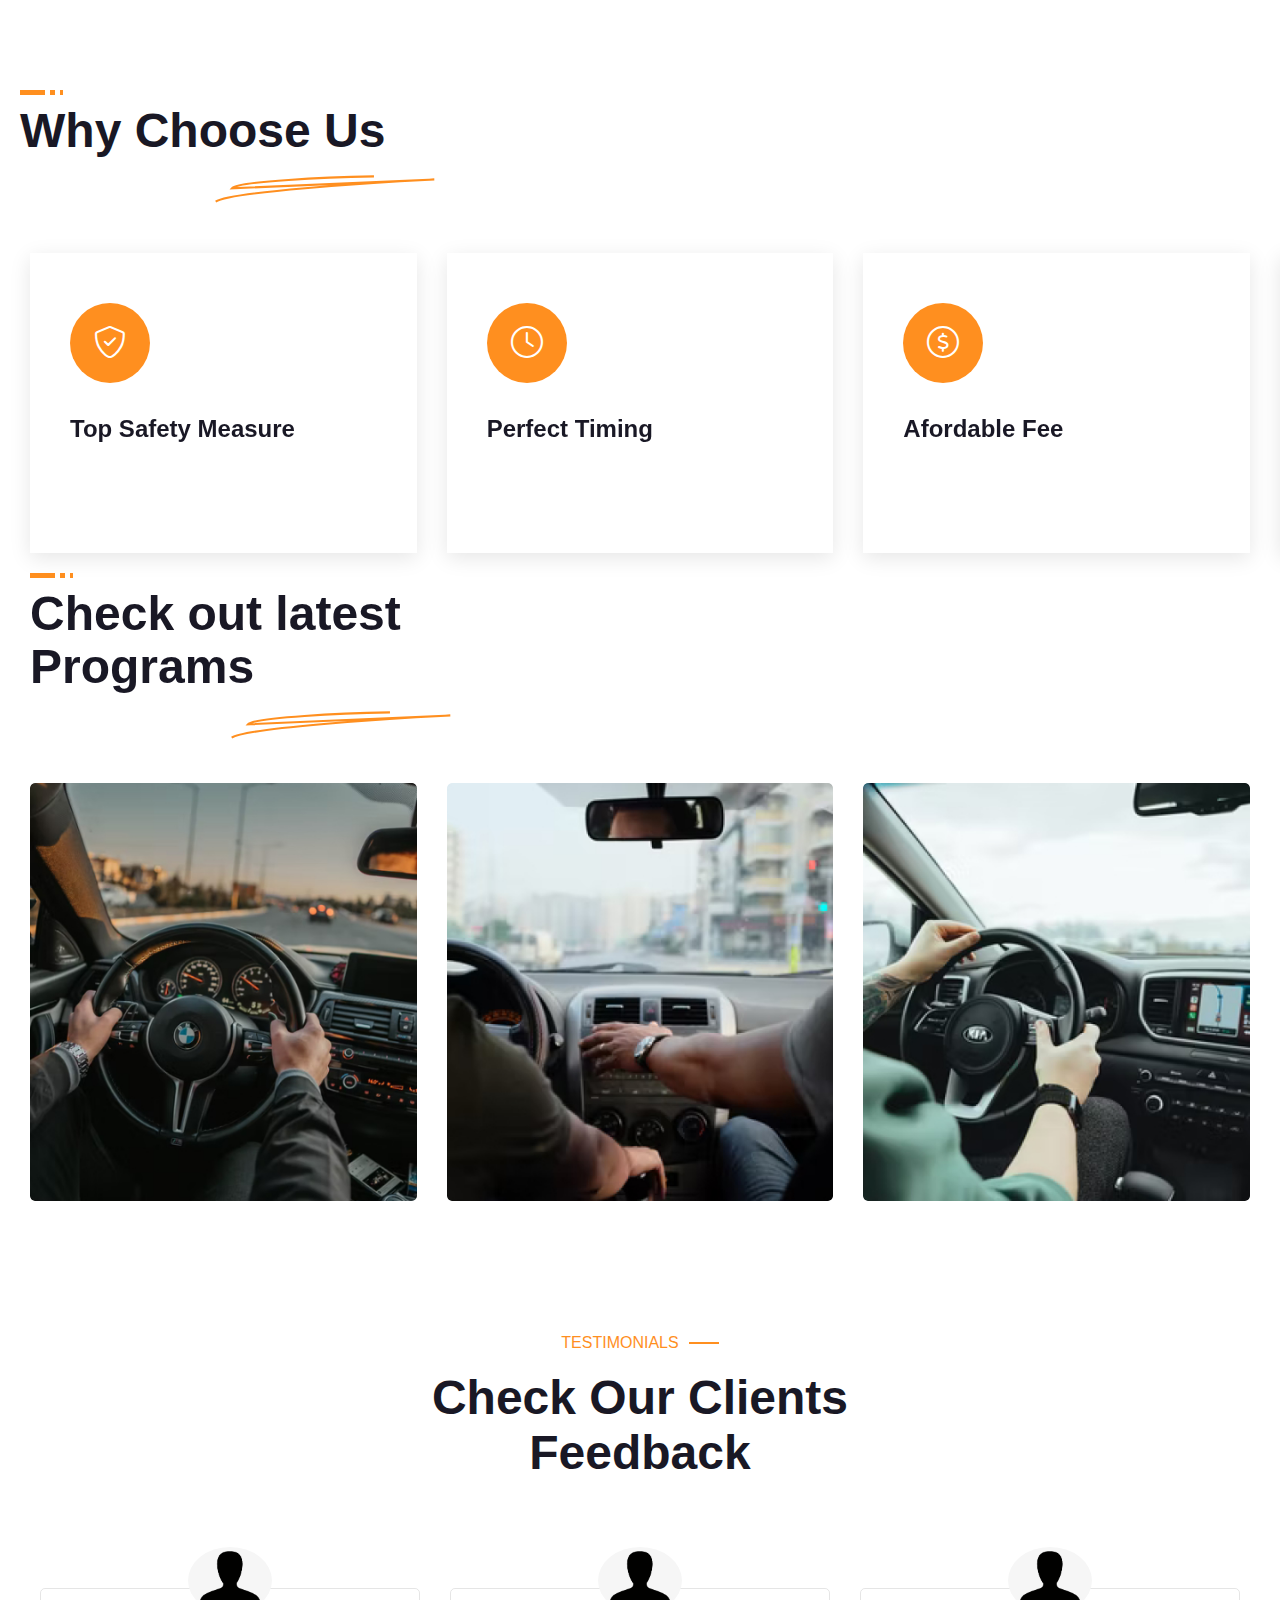
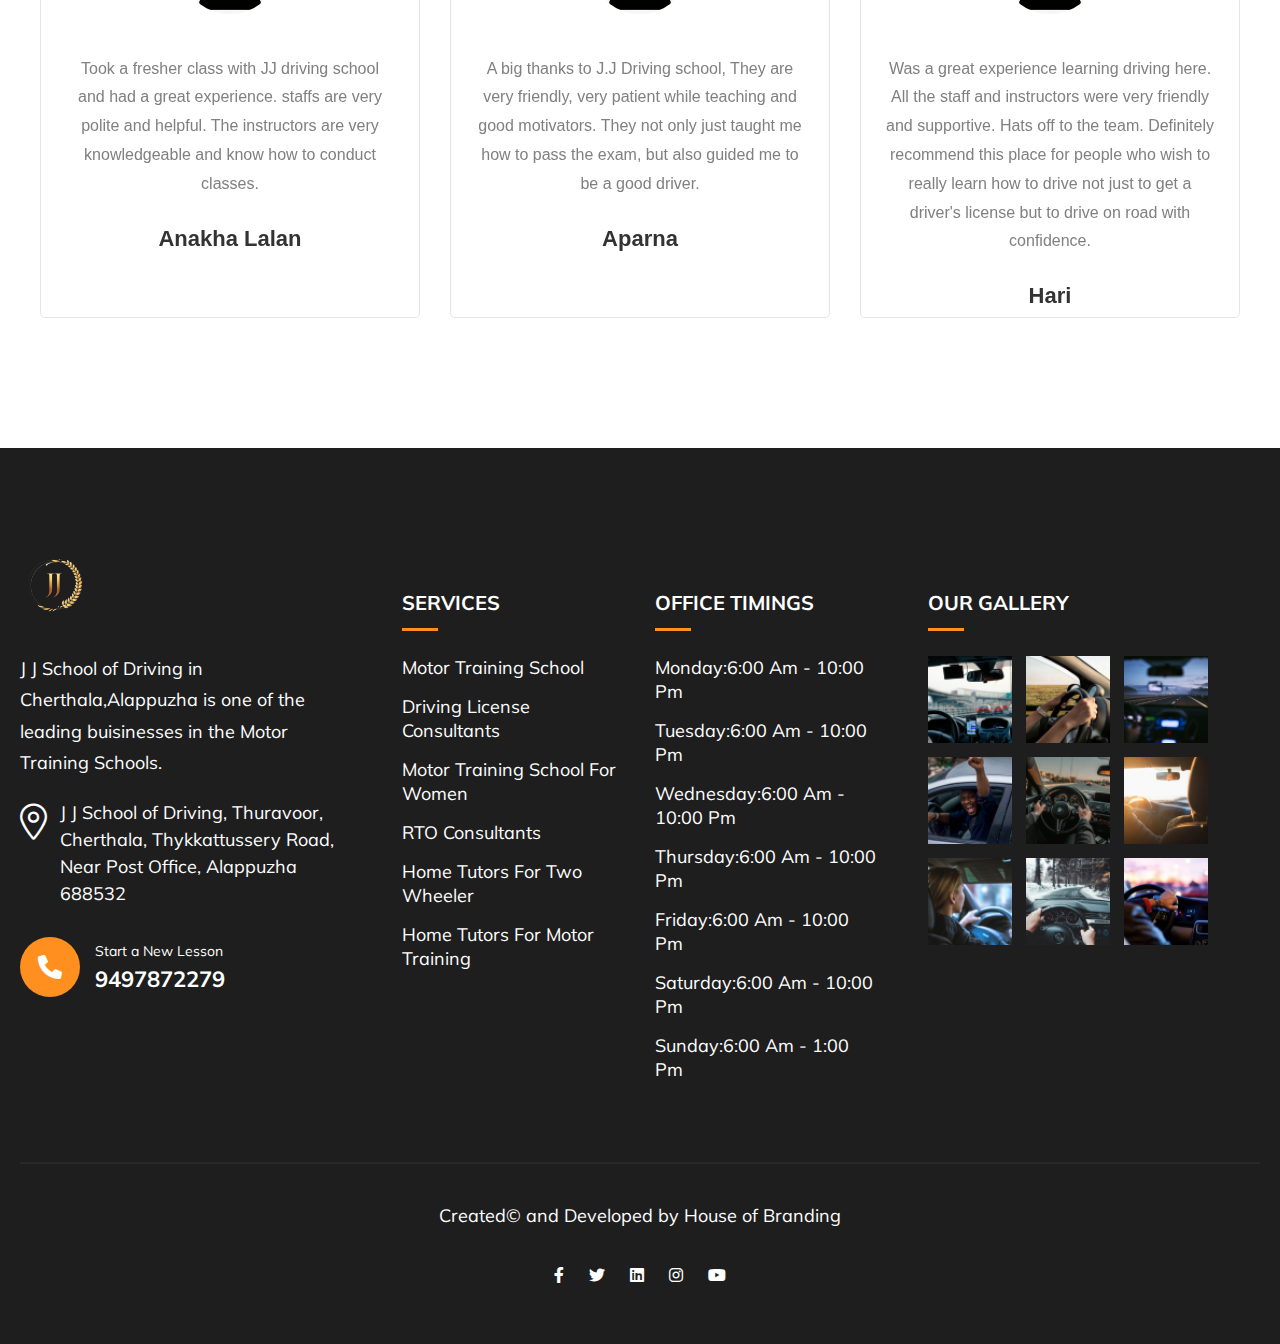
==== commit d2ec9bc5: "whatsapp added" ====
--- a/index.html
+++ b/index.html
@@ -85,7 +85,8 @@
                      
 
                     </div>
-                    
+                    <div class="phone-call cbh-phone cbh-green cbh-show  cbh-static" id="clbh_phone_div" style=""><a id="WhatsApp-button" href="https://api.whatsapp.com/send/?phone=%2B919497872279&text=Hello%2C+We+would+like+to+enquire+more+about+the+services+offered+at+JJ+school+of+diving!%21&app_absent=0" target="_blank" class="phoneJs" title="WhatsApp 360imagem">
+                        <div class="cbh-ph-circle"></div><div class="cbh-ph-circle-fill"></div><div class="cbh-ph-img-circle1"></div></a></div>
                         <div class="phone-call cbh-phone-call cbh-green cbh-show  cbh-static" id="clbh_phone_div" style=""><a id="WhatsApp-button" href="tel:(+91)94474 31393" target="_blank" class="phoneJs" title="WhatsApp 360imagem">
                             <div class="cbh-ph-circle"></div><div class="cbh-ph-circle-fill1"></div><div class="cbh-ph-img-circle2"></div></a></div>
                             
